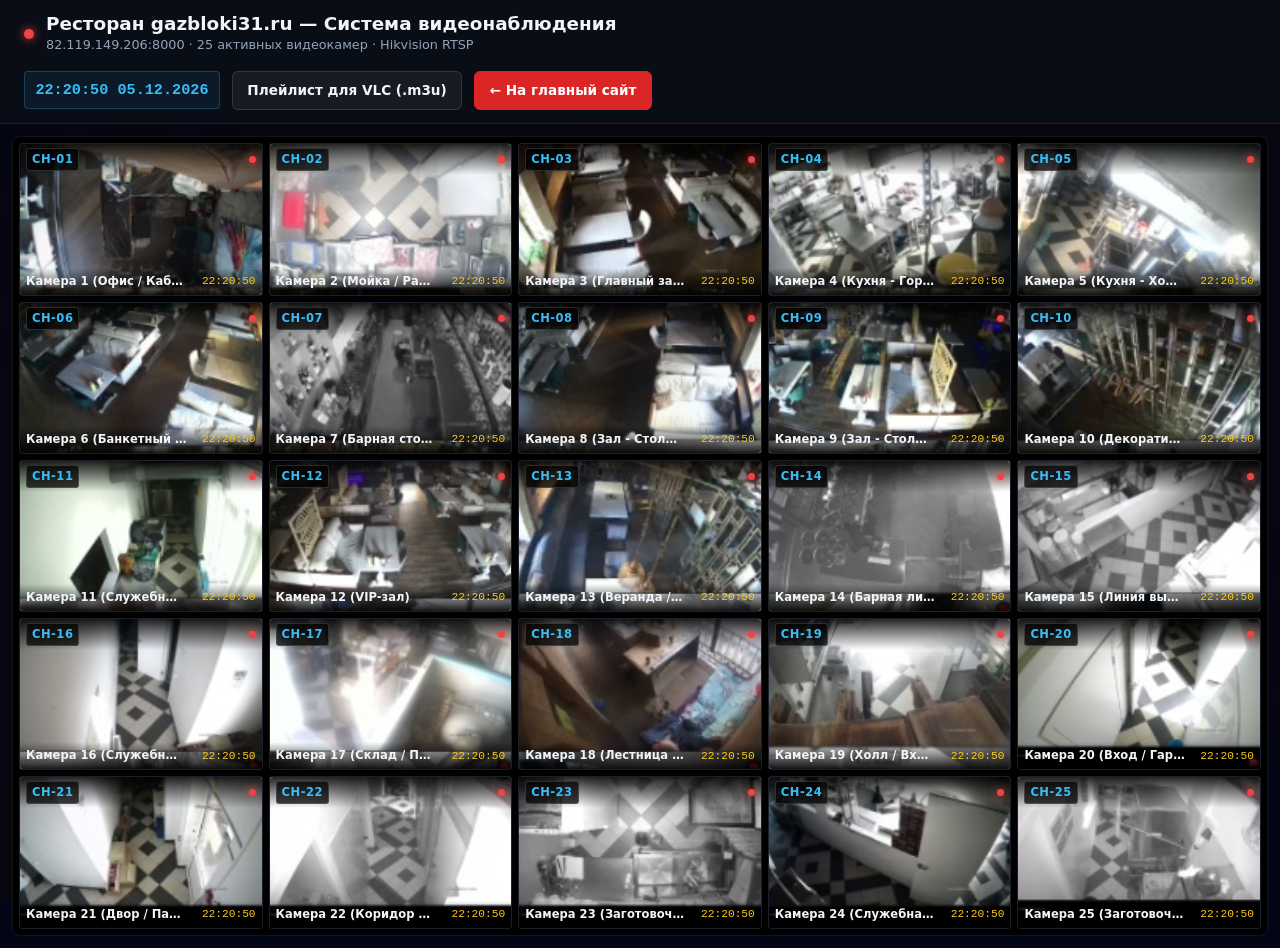
==== cameras.html @ 2726d1cf "feat: move 25 cameras to standalone window cameras.html and add Invoker Game minigame" ====
<!DOCTYPE html>
<html lang="ru">
<head>
  <meta charset="UTF-8">
  <meta name="viewport" content="width=device-width, initial-scale=1.0">
  <title>Видеонаблюдение — Ресторан gazbloki31.ru (25 камер)</title>
  <link rel="stylesheet" href="css/style.css">
  <style>
    body {
      background: #020617;
      color: #f8fafc;
      font-family: 'Inter', system-ui, sans-serif;
      margin: 0;
      padding: 0;
      min-height: 100vh;
      overflow-x: hidden;
    }
    .cctv-page-header {
      display: flex;
      align-items: center;
      justify-content: space-between;
      flex-wrap: wrap;
      gap: 1rem;
      padding: 0.85rem 1.5rem;
      background: #090d16;
      border-bottom: 1px solid rgba(255, 255, 255, 0.08);
      position: sticky;
      top: 0;
      z-index: 100;
    }
    .cctv-page-title-wrap {
      display: flex;
      align-items: center;
      gap: 0.75rem;
    }
    .cctv-page-title {
      font-size: 1.15rem;
      font-weight: 700;
      margin: 0;
      color: #f1f5f9;
      display: flex;
      align-items: center;
      gap: 0.5rem;
    }
    .cctv-page-rec-dot {
      width: 10px;
      height: 10px;
      background: #ef4444;
      border-radius: 50%;
      box-shadow: 0 0 10px #ef4444;
      display: inline-block;
      animation: cctvBlink 1.2s infinite ease-in-out;
    }
    @keyframes cctvBlink {
      0%, 100% { opacity: 1; transform: scale(1); }
      50% { opacity: 0.35; transform: scale(0.85); }
    }
    .cctv-page-sub {
      font-size: 0.8rem;
      color: #94a3b8;
      margin: 0;
    }
    .cctv-page-actions {
      display: flex;
      align-items: center;
      gap: 0.75rem;
    }
    .cctv-btn {
      display: inline-flex;
      align-items: center;
      gap: 0.4rem;
      padding: 0.45rem 0.9rem;
      font-size: 0.85rem;
      font-weight: 600;
      border-radius: 6px;
      text-decoration: none;
      cursor: pointer;
      transition: all 0.2s ease;
      border: 1px solid rgba(255, 255, 255, 0.12);
      background: rgba(255, 255, 255, 0.06);
      color: #f1f5f9;
    }
    .cctv-btn:hover {
      background: rgba(255, 255, 255, 0.12);
      border-color: #38bdf8;
      color: #38bdf8;
    }
    .cctv-btn--primary {
      background: #dc2626;
      border-color: #dc2626;
      color: #fff;
    }
    .cctv-btn--primary:hover {
      background: #b91c1c;
      color: #fff;
    }
    .cctv-clock-display {
      font-family: monospace;
      font-size: 0.95rem;
      font-weight: 700;
      color: #38bdf8;
      padding: 0.35rem 0.65rem;
      background: rgba(56, 189, 248, 0.08);
      border: 1px solid rgba(56, 189, 248, 0.25);
      border-radius: 4px;
    }
    .cctv-main-container {
      padding: 0.75rem;
      max-width: 1920px;
      margin: 0 auto;
    }
    .cctv-grid-standalone {
      display: grid;
      grid-template-columns: repeat(5, 1fr);
      gap: 6px;
      background: #000;
      padding: 6px;
      border-radius: 8px;
      border: 1px solid rgba(255, 255, 255, 0.08);
    }
    @media (max-width: 1200px) {
      .cctv-grid-standalone { grid-template-columns: repeat(4, 1fr); }
    }
    @media (max-width: 900px) {
      .cctv-grid-standalone { grid-template-columns: repeat(3, 1fr); }
    }
    @media (max-width: 600px) {
      .cctv-grid-standalone { grid-template-columns: repeat(2, 1fr); }
    }
    @media (max-width: 400px) {
      .cctv-grid-standalone { grid-template-columns: 1fr; }
    }
    .cctv-cell-item {
      position: relative;
      aspect-ratio: 16 / 10;
      background: #080d1a;
      overflow: hidden;
      cursor: pointer;
      border: 1px solid rgba(255, 255, 255, 0.08);
      border-radius: 4px;
      transition: transform 0.18s ease, border-color 0.18s ease, box-shadow 0.18s ease;
    }
    .cctv-cell-item:hover {
      transform: scale(1.025);
      z-index: 10;
      border-color: #38bdf8;
      box-shadow: 0 0 16px rgba(56, 189, 248, 0.45);
    }
    .cctv-cell-item img,
    .cctv-cell-item video {
      position: absolute;
      inset: 0;
      width: 100%;
      height: 100%;
      object-fit: cover;
      display: block;
    }
    .cctv-cell-header-bar {
      position: absolute;
      top: 0;
      left: 0;
      right: 0;
      display: flex;
      justify-content: space-between;
      align-items: center;
      padding: 4px 6px;
      background: linear-gradient(180deg, rgba(0, 0, 0, 0.85) 0%, transparent 100%);
      font-size: 0.72rem;
      font-weight: 700;
      z-index: 2;
    }
    .cctv-cell-ch-tag {
      background: rgba(0, 0, 0, 0.75);
      padding: 1px 5px;
      border-radius: 3px;
      border: 1px solid rgba(255, 255, 255, 0.15);
      color: #38bdf8;
      letter-spacing: 0.5px;
    }
    .cctv-cell-name-bar {
      position: absolute;
      bottom: 0;
      left: 0;
      right: 0;
      display: flex;
      justify-content: space-between;
      align-items: center;
      padding: 4px 6px;
      background: linear-gradient(0deg, rgba(0, 0, 0, 0.9) 0%, transparent 100%);
      font-size: 0.72rem;
      z-index: 2;
    }
    .cctv-cell-cam-name {
      color: #f1f5f9;
      font-weight: 600;
      white-space: nowrap;
      overflow: hidden;
      text-overflow: ellipsis;
      max-width: 70%;
    }
    .cctv-cell-live-clock {
      font-family: monospace;
      color: #facc15;
      font-size: 0.7rem;
    }
    /* Modal Styles */
    .cctv-standalone-modal-backdrop {
      position: fixed;
      inset: 0;
      background: rgba(0, 0, 0, 0.88);
      backdrop-filter: blur(8px);
      z-index: 1000;
      display: flex;
      align-items: center;
      justify-content: center;
      padding: 1.5rem;
    }
    .cctv-standalone-modal-backdrop[hidden] {
      display: none !important;
    }
    .cctv-standalone-modal {
      width: 100%;
      max-width: 1200px;
      background: #0b1120;
      border: 1px solid rgba(56, 189, 248, 0.3);
      border-radius: 12px;
      box-shadow: 0 0 40px rgba(0, 0, 0, 0.9);
      overflow: hidden;
      display: flex;
      flex-direction: column;
    }
    .cctv-standalone-modal-head {
      display: flex;
      justify-content: space-between;
      align-items: center;
      padding: 0.75rem 1.25rem;
      background: #060a14;
      border-bottom: 1px solid rgba(255, 255, 255, 0.08);
    }
    .cctv-standalone-modal-player {
      position: relative;
      aspect-ratio: 16 / 9;
      background: #000;
      display: flex;
      align-items: center;
      justify-content: center;
    }
    .cctv-standalone-modal-player iframe,
    .cctv-standalone-modal-player video {
      width: 100%;
      height: 100%;
      border: none;
      display: block;
    }
    .cctv-standalone-modal-foot {
      display: flex;
      justify-content: space-between;
      align-items: center;
      padding: 0.75rem 1.25rem;
      background: #060a14;
      border-top: 1px solid rgba(255, 255, 255, 0.08);
    }
  </style>
</head>
<body>

  <!-- Шапка страницы -->
  <header class="cctv-page-header">
    <div class="cctv-page-title-wrap">
      <span class="cctv-page-rec-dot"></span>
      <div>
        <h1 class="cctv-page-title">Ресторан gazbloki31.ru — Система видеонаблюдения</h1>
        <p class="cctv-page-sub">82.119.149.206:8000 · 25 активных видеокамер · Hikvision RTSP</p>
      </div>
    </div>

    <div class="cctv-page-actions">
      <div class="cctv-clock-display" id="cctv-global-clock">00:00:00 12.10.2026</div>
      <a href="cameras.m3u" download class="cctv-btn" title="Скачать плейлист для VLC плеера">
        Плейлист для VLC (.m3u)
      </a>
      <a href="index.html" class="cctv-btn cctv-btn--primary">
        ← На главный сайт
      </a>
    </div>
  </header>

  <!-- Сетка 25 камер -->
  <main class="cctv-main-container">
    <div class="cctv-grid-standalone" id="cctv-standalone-grid">
      <!-- Генерируется скриптом для 25 камер -->
    </div>
  </main>

  <!-- Модальное окно камеры крупным планом -->
  <div class="cctv-standalone-modal-backdrop" id="modal-backdrop" hidden>
    <div class="cctv-standalone-modal">
      <div class="cctv-standalone-modal-head">
        <h2 id="modal-title" style="margin:0; font-size:1.1rem; color:#38bdf8;">Камера 1</h2>
        <button type="button" class="cctv-btn" id="modal-close-btn" style="padding:0.25rem 0.6rem;">✕ Закрыть (Esc)</button>
      </div>
      <div class="cctv-standalone-modal-player" id="modal-player-wrap">
        <iframe id="modal-stream" src="" allow="autoplay; fullscreen" allowfullscreen hidden></iframe>
        <video id="modal-video" src="" autoplay loop muted playsinline controls></video>
      </div>
      <div class="cctv-standalone-modal-foot">
        <button type="button" class="cctv-btn" id="modal-prev-btn">← Предыдущая камера</button>
        <span id="modal-counter" style="color:#94a3b8; font-size:0.9rem;">Камера 1 из 25</span>
        <button type="button" class="cctv-btn" id="modal-next-btn">Следующая камера →</button>
      </div>
    </div>
  </div>

  <script>
    const CAM_NAMES = [
      'Камера 1 (Офис / Кабинет)',
      'Камера 2 (Мойка / Раздача)',
      'Камера 3 (Главный зал - Диваны)',
      'Камера 4 (Кухня - Горячий цех)',
      'Камера 5 (Кухня - Холодный цех)',
      'Камера 6 (Банкетный зал)',
      'Камера 7 (Барная стойка)',
      'Камера 8 (Зал - Столы 1-4)',
      'Камера 9 (Зал - Столы 5-8)',
      'Камера 10 (Декоративный холл)',
      'Камера 11 (Служебный коридор)',
      'Камера 12 (VIP-зал)',
      'Камера 13 (Веранда / Столики)',
      'Камера 14 (Барная линия)',
      'Камера 15 (Линия выдачи блюд)',
      'Камера 16 (Служебный проход)',
      'Камера 17 (Склад / Приёмка)',
      'Камера 18 (Лестница / Мансарда)',
      'Камера 19 (Холл / Входная группа)',
      'Камера 20 (Вход / Гардероб)',
      'Камера 21 (Двор / Парковка)',
      'Камера 22 (Коридор персонала)',
      'Камера 23 (Заготовочный цех)',
      'Камера 24 (Служебная лестница)',
      'Камера 25 (Заготовочный склад)'
    ];

    const gridEl = document.getElementById('cctv-standalone-grid');
    const modalBackdrop = document.getElementById('modal-backdrop');
    const modalTitle = document.getElementById('modal-title');
    const modalCounter = document.getElementById('modal-counter');
    const modalStream = document.getElementById('modal-stream');
    const modalVideo = document.getElementById('modal-video');
    const modalCloseBtn = document.getElementById('modal-close-btn');
    const modalPrevBtn = document.getElementById('modal-prev-btn');
    const modalNextBtn = document.getElementById('modal-next-btn');
    const clockEl = document.getElementById('cctv-global-clock');

    let currentIdx = 1;
    let isGatewayOnline = false;

    // Проверка шлюза go2rtc
    fetch('http://127.0.0.1:1984/api/streams', { method: 'GET', mode: 'no-cors', cache: 'no-store' })
      .then(() => { isGatewayOnline = true; })
      .catch(() => { isGatewayOnline = false; });

    // Генерация 25 ячеек
    CAM_NAMES.forEach((name, i) => {
      const idx = i + 1;
      const chFormatted = String(idx).padStart(2, '0');
      const cell = document.createElement('div');
      cell.className = 'cctv-cell-item';
      cell.title = `${name} — Нажмите для крупного плана`;

      cell.innerHTML = `
        <img src="images/restaurant_cctv/cam_${idx}.jpg" alt="${name}" loading="lazy" />
        <video src="videos/restaurant_cctv/cam_${idx}.mp4" poster="images/restaurant_cctv/cam_${idx}.jpg" loop muted playsinline hidden></video>
        <div class="cctv-cell-header-bar">
          <span class="cctv-cell-ch-tag">CH-${chFormatted}</span>
          <span class="cctv-page-rec-dot" style="width:7px; height:7px;"></span>
        </div>
        <div class="cctv-cell-name-bar">
          <span class="cctv-cell-cam-name">${name}</span>
          <span class="cctv-cell-live-clock cctv-time-stamp">00:00:00</span>
        </div>
      `;

      // Плавное воспроизведение при наведении на ячейку
      const video = cell.querySelector('video');
      const img = cell.querySelector('img');
      cell.addEventListener('mouseenter', () => {
        if (video) {
          video.hidden = false;
          if (img) img.hidden = true;
          video.play().catch(() => {});
        }
      });
      cell.addEventListener('mouseleave', () => {
        if (video) {
          video.pause();
          video.hidden = true;
          if (img) img.hidden = false;
        }
      });

      cell.addEventListener('click', () => openModal(idx));
      gridEl.appendChild(cell);
    });

    function openModal(idx) {
      currentIdx = idx;
      modalTitle.textContent = CAM_NAMES[idx - 1] || `Камера ${idx}`;
      modalCounter.textContent = `Камера ${idx} из 25`;

      if (isGatewayOnline) {
        modalStream.hidden = false;
        modalStream.src = `http://127.0.0.1:1984/stream.html?src=cam${idx}&background=false`;
        modalVideo.hidden = true;
        modalVideo.pause();
      } else {
        modalStream.hidden = true;
        modalStream.src = '';
        modalVideo.hidden = false;
        modalVideo.src = `videos/restaurant_cctv/cam_${idx}.mp4`;
        modalVideo.play().catch(() => {});
      }

      modalBackdrop.hidden = false;
      document.body.style.overflow = 'hidden';
    }

    function closeModal() {
      modalBackdrop.hidden = true;
      modalStream.src = '';
      modalVideo.pause();
      modalVideo.src = '';
      document.body.style.overflow = '';
    }

    modalCloseBtn.addEventListener('click', closeModal);
    modalBackdrop.addEventListener('click', e => {
      if (e.target === modalBackdrop) closeModal();
    });

    modalPrevBtn.addEventListener('click', () => {
      const prev = currentIdx > 1 ? currentIdx - 1 : 25;
      openModal(prev);
    });

    modalNextBtn.addEventListener('click', () => {
      const next = currentIdx < 25 ? currentIdx + 1 : 1;
      openModal(next);
    });

    document.addEventListener('keydown', e => {
      if (modalBackdrop.hidden) return;
      if (e.key === 'Escape') closeModal();
      if (e.key === 'ArrowLeft') modalPrevBtn.click();
      if (e.key === 'ArrowRight') modalNextBtn.click();
    });

    // Живые часы
    function updateClocks() {
      const now = new Date();
      const timeStr = now.toLocaleTimeString('ru-RU', { hour12: false });
      const dateStr = now.toLocaleDateString('ru-RU');
      clockEl.textContent = `${timeStr} ${dateStr}`;
      document.querySelectorAll('.cctv-time-stamp').forEach(el => {
        el.textContent = timeStr;
      });
    }
    setInterval(updateClocks, 1000);
    updateClocks();
  </script>
</body>
</html>
---- css/style.css ----
/* ============================================================
   DotaArena 2026 — style.css
   ============================================================
   Проект:   Открытый турнир по Dota 2
   Тема:     Glassmorphism / Liquid Glass
   Темы:     Тёмная (по умолчанию) + Светлая
   Авторы:   Барышев Даниил, Мисриханов Тимур, Черникова Ксения
   Группа:   37-ВЕБ
   ============================================================ */

/* ============================================================
   ОГЛАВЛЕНИЕ
   ------------------------------------------------------------
   1.  Reset
   2.  CSS переменные — тёмная тема
   3.  CSS переменные — светлая тема
   4.  Base (html, body)
   5.  Фон с гифкой
   6.  Типографика
   7.  Ссылки
   8.  HEADER
   9.  Логотип
   10. Заголовок + подзаголовки
   11. Витрина героев
   12. CTA кнопка
   13. NAVIGATION
   14. NAV TOOLS
   15. СЧЁТЧИК ДЕДЛАЙНА
   16. СЧЁТЧИК ДО СТАРТА
   17. ПРОГРЕСС-БАР
   18. MAIN
   19. SECTIONS
   20. Article / Aside
   21. Details / Summary
   22. Blockquote
   23. Таблица
   24. Figure / Image
   25. Статистика
   26. Callout
   27. ГЕРОИ
   28. LIVE
   29. ФИЛЬТРЫ
   30. СТАТУС сетки
   31. СПИСКИ команд
   32. ВКЛАДКИ
   33. ТУРНИРНАЯ СЕТКА
   34. ФОРМА
   35. STEAM AUTH
   36. MODAL
   37. PAYMENT MODAL
   38. PAYMENT PLANS
   39. STICKY CTA
   40. NEWS
   41. FOOTER
   42. АДАПТАЦИЯ
   ============================================================ */

/* ============================================================
   1. RESET
   ============================================================ */
*,
*::before,
*::after {
  box-sizing: border-box;
  margin: 0;
  padding: 0;
}

/* ============================================================
   2. CSS ПЕРЕМЕННЫЕ — ТЁМНАЯ ТЕМА (CYAN / AZURE LIQUID GLASS)
   ============================================================ */
:root,
:root[data-theme="dark"] {
  --accent:              #0ea5e9;
  --accent-light:        #38bdf8;
  --accent-cyan:         #06b6d4;
  --accent-h:            #0284c7;
  --accent-glow:         rgba(14, 165, 233, .45);
  --accent-glow-strong:  rgba(56, 189, 248, .75);
  --glass-bg:            rgba(8, 18, 38, .65);
  --glass-bg-card:       rgba(11, 25, 52, .58);
  --glass-border:        rgba(125, 211, 252, .18);
  --glass-border-accent: rgba(56, 189, 248, .55);
  --glass-specular:      linear-gradient(135deg, rgba(255, 255, 255, .22) 0%, rgba(255, 255, 255, .03) 40%, rgba(14, 165, 233, .16) 100%);
  --blur:                blur(20px) saturate(1.85);
  --text:                #f0f6fc;
  --text-muted:          rgba(224, 242, 254, .68);
  --radius:              18px;
  --radius-sm:           10px;
  --gap:                 1.5rem;
  --bg-page:             #030814;
}

/* ============================================================
   3. CSS ПЕРЕМЕННЫЕ — СВЕТЛАЯ ТЕМА (ICE LIQUID GLASS)
   ============================================================ */
:root[data-theme="light"] {
  --accent:              #0284c7;
  --accent-light:        #0ea5e9;
  --accent-cyan:         #0891b2;
  --accent-h:            #0369a1;
  --accent-glow:         rgba(2, 132, 199, .35);
  --accent-glow-strong:  rgba(14, 165, 233, .55);
  --glass-bg:            rgba(240, 249, 255, .76);
  --glass-bg-card:       rgba(255, 255, 255, .84);
  --glass-border:        rgba(2, 132, 199, .16);
  --glass-border-accent: rgba(14, 165, 233, .45);
  --glass-specular:      linear-gradient(135deg, rgba(255, 255, 255, .6) 0%, rgba(255, 255, 255, .1) 40%, rgba(2, 132, 199, .1) 100%);
  --blur:                blur(20px) saturate(1.5);
  --text:                #0c192c;
  --text-muted:          rgba(12, 25, 44, .7);
  --bg-page:             #f0f7ff;
}

/* ============================================================
   4. BASE — HTML / BODY
   ============================================================ */
html {
  min-height: 100%;
  scroll-behavior: smooth;
}

body {
  font-family: 'Inter', 'Segoe UI', Arial, sans-serif;
  font-size: 1rem;
  line-height: 1.65;
  color: var(--text);
  background: var(--bg-page);
  overflow-x: hidden;
  position: relative;
  min-height: 100vh;
  transition: background-color .3s ease, color .3s ease;
}

/* ============================================================
   5. ФОН С ГИФКОЙ ТАНЦУЮЩЕЙ БЕЛКИ HOODWINK В СИНЕ-ГОЛУБОЙ ГАММЕ
   Растянута по горизонтали, фиксирована, видна через все секции
   ============================================================ */
body::before,
:root[data-theme="dark"] body::before {
  content: '';
  position: fixed;
  top: 0; right: 0; bottom: 0; left: 0;
  background-image: url('../images/hoodwink_dance.gif');
  background-size: 100% auto;
  background-position: center center;
  background-repeat: repeat-y;
  filter: brightness(.65) saturate(1.4) hue-rotate(185deg);
  transform: translateZ(0) scaleX(1.15);
  will-change: transform;
  z-index: 0;
  pointer-events: none;
}

body::after,
:root[data-theme="dark"] body::after {
  content: '';
  position: fixed;
  top: 0; right: 0; bottom: 0; left: 0;
  background: linear-gradient(
    135deg,
    rgba(6,6,20,.65) 0%,
    rgba(20,6,6,.5) 50%,
    rgba(6,6,20,.65) 100%
  );
  transform: translateZ(0);
  will-change: transform;
  z-index: 1;
  pointer-events: none;
}

body > * {
  position: relative;
  z-index: 2;
}

/* Оптимизация производительности: пропуск отрисовки невидимых секций */
#bracket,
#teams,
#stats,
#schedule,
#rules,
#faq,
#contacts,
#cctv,
#merch,
.merch-section {
  content-visibility: auto;
  contain-intrinsic-size: 700px;
}

/* Аппаратное ускорение для карточек и модалок */
.hero-card,
.team-friend-cam-card,
.cctv-cell,
.merch-card,
.cctv-modal,
.player-modal {
  transform: translateZ(0);
  backface-visibility: hidden;
}

/* ============================================================
   6. ТИПОГРАФИКА
   ============================================================ */
h1 { font-size: clamp(2rem, 5vw, 3.2rem); font-weight: 800; line-height: 1.1; }
h2 { font-size: clamp(1.4rem, 3vw, 2rem);  font-weight: 700; line-height: 1.2; }
h3 { font-size: 1.15rem; font-weight: 600; }
h4 { font-size: .95rem; font-weight: 600; }

/* ============================================================
   7. ССЫЛКИ И СПИСКИ
   ============================================================ */
a {
  color: var(--accent);
  text-decoration: none;
  transition: color .2s ease;
}
a:hover {
  color: #ef4444;
  text-decoration: underline;
}

ul,
ol {
  padding-left: 1.4rem;
}

/* ============================================================
   8. HEADER
   ============================================================ */
.site-header {
  padding: clamp(3rem, 8vw, 6rem) var(--gap) clamp(2.5rem, 6vw, 4.5rem);
  text-align: center;
  border-bottom: 1px solid var(--glass-border-accent);
  background: linear-gradient(
    180deg,
    rgba(6,6,20,.7) 0%,
    rgba(6,6,20,.2) 60%,
    transparent 100%
  );
  transition: background .3s ease;
}

:root[data-theme="light"] .site-header {
  background: linear-gradient(
    180deg,
    rgba(14, 165, 233, .08) 0%,
    transparent 100%
  );
}

.header-content {
  position: relative;
  z-index: 1;
  max-width: 860px;
  margin: 0 auto;
}

/* ============================================================
   9. ЛОГОТИП
   ============================================================ */
.header-logo {
  display: flex;
  align-items: center;
  justify-content: center;
  gap: .75rem;
  margin-bottom: .6rem;
}

.logo-img {
  width: 54px;
  height: 54px;
  object-fit: contain;
  /* Перекрашиваем классический красный логотип Dota 2 в неоново-ледяной сине-голубой / cyan цвет */
  filter: hue-rotate(185deg) saturate(1.8) brightness(1.15) drop-shadow(0 0 16px rgba(56, 189, 248, .95)) drop-shadow(0 0 32px rgba(14, 165, 233, .6));
  transition: transform .35s cubic-bezier(.16, 1, .3, 1), filter .35s ease;
}

.logo-img:hover {
  transform: scale(1.1) rotate(-4deg);
  filter: hue-rotate(185deg) saturate(2.2) brightness(1.3) drop-shadow(0 0 24px rgba(56, 189, 248, 1)) drop-shadow(0 0 45px rgba(14, 165, 233, .8));
}

/* ============================================================
   10. ЗАГОЛОВОК + ПОДЗАГОЛОВКИ
   ============================================================ */
.site-header h1 {
  color: #fff;
  text-shadow:
    0 0 30px rgba(14, 165, 233, .8),
    0 0 60px rgba(14, 165, 233, .4),
    0 2px 8px rgba(0,0,0,.95);
  letter-spacing: -.01em;
}

:root[data-theme="light"] .site-header h1 {
  color: #1a1a2e;
  text-shadow: 0 0 20px rgba(14, 165, 233, .35);
}

.header-subtitle {
  color: rgba(255,255,255,.75);
  font-size: 1.1rem;
  margin-top: .4rem;
  font-weight: 300;
  display: block;
}
:root[data-theme="light"] .header-subtitle { color: var(--text-muted); }

.header-date {
  color: var(--accent);
  font-weight: 700;
  font-size: 1.15rem;
  display: block;
  margin-top: .4rem;
  letter-spacing: .02em;
}

.header-place {
  color: rgba(255,255,255,.5);
  font-size: .88rem;
  margin-top: .3rem;
  display: block;
}
:root[data-theme="light"] .header-place { color: var(--text-muted); }

/* ============================================================
   11. ВИТРИНА ГЕРОЕВ (ПОЛНОРОСТОВЫЕ РЕНДЕРЫ В ШАПКЕ)
   ============================================================ */
.hero-showcase {
  display: flex;
  justify-content: center;
  align-items: flex-end;
  gap: clamp(1.2rem, 3.8vw, 2.6rem);
  margin: 2.4rem auto 2.6rem;
  max-width: 920px;
  width: 100%;
}

.hero-card {
  display: flex;
  flex-direction: column;
  align-items: center;
  position: relative;
  background: rgba(8, 22, 48, 0.7);
  backdrop-filter: blur(20px) saturate(1.9);
  -webkit-backdrop-filter: blur(20px) saturate(1.9);
  border: 1px solid rgba(56, 189, 248, 0.32);
  border-radius: 22px;
  padding: 1.3rem 1.5rem 1.2rem;
  box-shadow: 
    0 16px 36px rgba(0, 0, 0, 0.5),
    0 0 28px rgba(14, 165, 233, 0.2),
    inset 0 1px 0 rgba(255, 255, 255, 0.22);
  cursor: pointer;
  transition: all .35s cubic-bezier(.16, 1, .3, 1);
  user-select: none;
  min-width: 195px;
  overflow: hidden;
}

.hero-card::before {
  content: '';
  position: absolute;
  top: 0;
  left: 0;
  right: 0;
  height: 50%;
  background: linear-gradient(180deg, rgba(255, 255, 255, 0.1) 0%, transparent 100%);
  border-radius: 22px 22px 0 0;
  pointer-events: none;
}

.hero-card:hover {
  transform: translateY(-10px) scale(1.03);
  border-color: rgba(56, 189, 248, 0.75);
  box-shadow: 
    0 22px 48px rgba(0, 0, 0, 0.65),
    0 0 45px rgba(14, 165, 233, 0.45),
    inset 0 1px 0 rgba(255, 255, 255, 0.4);
}

.hero-card--center {
  background: rgba(12, 30, 68, 0.8);
  border-color: rgba(245, 158, 11, 0.5);
  min-width: 225px;
  padding: 1.6rem 1.8rem 1.4rem;
  transform: translateY(-12px);
  box-shadow: 
    0 18px 44px rgba(0, 0, 0, 0.55),
    0 0 35px rgba(245, 158, 11, 0.25),
    inset 0 1px 0 rgba(255, 255, 255, 0.25);
}

.hero-card--center:hover {
  transform: translateY(-20px) scale(1.04);
  border-color: #f59e0b;
  box-shadow: 
    0 26px 56px rgba(0, 0, 0, 0.7),
    0 0 50px rgba(245, 158, 11, 0.45),
    inset 0 1px 0 rgba(255, 255, 255, 0.45);
}

.hero-card__render-wrap {
  position: relative;
  height: 190px;
  display: flex;
  align-items: flex-end;
  justify-content: center;
  margin-bottom: .8rem;
  width: 100%;
}

.hero-card--center .hero-card__render-wrap {
  height: 220px;
}

.hero-card__render {
  max-height: 100%;
  width: auto;
  object-fit: contain;
  border: none !important;
  border-radius: 0 !important;
  background: transparent !important;
  box-shadow: none !important;
  display: block;
  transition: transform .35s cubic-bezier(.16, 1, .3, 1), filter .35s ease;
}

.hero-card__render--storm {
  filter: drop-shadow(0 12px 28px rgba(59, 130, 246, .85)) drop-shadow(0 0 18px rgba(96, 165, 250, .65));
}

.hero-card__render--hoodwink {
  filter: drop-shadow(0 12px 28px rgba(245, 158, 11, .85)) drop-shadow(0 0 18px rgba(251, 191, 36, .65));
}

.hero-card__render--sf {
  filter: drop-shadow(0 12px 28px rgba(14, 165, 233, .85)) drop-shadow(0 0 20px rgba(56, 189, 248, .7));
}

.hero-card:hover .hero-card__render {
  transform: scale(1.08) translateY(-4px);
}

.hero-card:hover .hero-card__render--storm {
  filter: drop-shadow(0 16px 38px rgba(59, 130, 246, 1)) drop-shadow(0 0 28px rgba(96, 165, 250, .9));
}

.hero-card:hover .hero-card__render--hoodwink {
  filter: drop-shadow(0 16px 38px rgba(245, 158, 11, 1)) drop-shadow(0 0 28px rgba(251, 191, 36, .9));
}

.hero-card:hover .hero-card__render--sf {
  filter: drop-shadow(0 16px 38px rgba(14, 165, 233, 1)) drop-shadow(0 0 30px rgba(56, 189, 248, .9));
}

.hero-card__name,
.hero-card span.hero-card__name {
  display: inline-block;
  background: rgba(14, 28, 62, 0.75);
  border: 1px solid rgba(125, 211, 252, 0.25);
  border-radius: 50px;
  padding: .45rem 1.15rem;
  font-size: .96rem;
  font-weight: 800;
  color: #fff;
  letter-spacing: .02em;
  text-align: center;
  text-shadow: 0 2px 10px rgba(0, 0, 0, .8);
  box-shadow: 0 4px 12px rgba(0, 0, 0, 0.35), inset 0 1px 0 rgba(255, 255, 255, 0.15);
  transition: all .25s ease;
}

.hero-card:hover .hero-card__name {
  background: linear-gradient(135deg, rgba(14, 165, 233, 0.5) 0%, rgba(2, 132, 199, 0.6) 100%);
  border-color: rgba(56, 189, 248, 0.8);
  color: #fff;
  box-shadow: 0 0 18px rgba(56, 189, 248, 0.6), inset 0 1px 0 rgba(255, 255, 255, 0.35);
}

:root[data-theme="light"] .hero-card {
  background: rgba(255, 255, 255, 0.85);
  border-color: rgba(14, 165, 233, 0.35);
  box-shadow: 0 14px 32px rgba(0, 0, 0, 0.08);
}

:root[data-theme="light"] .hero-card__name {
  color: var(--text);
  background: rgba(240, 249, 255, 0.9);
  border-color: rgba(14, 165, 233, 0.25);
  text-shadow: none;
}


/* ============================================================
   12. CTA КНОПКА
   ============================================================ */
.btn-primary {
  display: inline-flex;
  align-items: center;
  gap: .5rem;
  background: linear-gradient(135deg, var(--accent) 0%, var(--accent-h) 100%);
  color: #fff;
  font-weight: 700;
  font-size: 1rem;
  padding: .85rem 2.4rem;
  border-radius: 50px;
  text-decoration: none;
  margin-top: 1.2rem;
  letter-spacing: .02em;
  box-shadow:
    0 4px 20px var(--accent-glow),
    0 0 0 1px rgba(56, 189, 248, .35);
  transition:
    transform .2s ease,
    box-shadow .2s ease,
    filter .2s ease;
}

.btn-primary:hover {
  color: #fff;
  text-decoration: none;
  transform: translateY(-3px) scale(1.03);
  box-shadow:
    0 8px 32px var(--accent-glow-strong),
    0 0 0 1px rgba(125, 211, 252, .55);
  filter: brightness(1.12);
}

/* ============================================================
   13. FLOATING MENU TOGGLE (ПЛАВАЮЩАЯ КНОПКА МЕНЮ)
   Горизонтальная плашка полностью убрана — меню открывается
   через стильную парящую кнопку со стеклянным размытием
   ============================================================ */
.nav-drawer-toggle {
  position: fixed;
  top: 1.5rem;
  left: 1.5rem;
  z-index: 1200;
  display: inline-flex;
  align-items: center;
  gap: .7rem;
  padding: .65rem 1.35rem;
  background: rgba(4, 14, 34, 0.85);
  border: 1px solid rgba(56, 189, 248, 0.45);
  border-radius: 50px;
  color: #fff;
  font-family: inherit;
  font-size: .95rem;
  font-weight: 700;
  letter-spacing: .02em;
  cursor: pointer;
  box-shadow: 0 4px 22px rgba(0, 0, 0, 0.65), 0 0 18px rgba(14, 165, 233, 0.35);
  backdrop-filter: blur(16px) saturate(1.8);
  -webkit-backdrop-filter: blur(16px) saturate(1.8);
  transition: all .25s cubic-bezier(0.16, 1, 0.3, 1);
  user-select: none;
}

.nav-drawer-toggle:hover {
  background: linear-gradient(135deg, rgba(14, 165, 233, 0.5) 0%, rgba(2, 132, 199, 0.7) 100%);
  border-color: rgba(125, 211, 252, 0.95);
  box-shadow: 0 6px 28px rgba(14, 165, 233, 0.55), 0 0 25px rgba(56, 189, 248, 0.45);
  transform: translateY(-2px) scale(1.03);
}

.nav-drawer-toggle.active {
  opacity: 0;
  pointer-events: none;
  transform: scale(0.9);
}

:root[data-theme="light"] .nav-drawer-toggle {
  background: rgba(255, 255, 255, 0.92);
  border-color: rgba(2, 132, 199, 0.4);
  color: #0c4a6e;
  box-shadow: 0 4px 20px rgba(0, 0, 0, 0.12), 0 0 14px rgba(2, 132, 199, 0.2);
}

/* Иконка гамбургера */
.hamburger-box {
  width: 20px;
  height: 14px;
  display: inline-flex;
  flex-direction: column;
  justify-content: space-between;
  position: relative;
}

.hamburger-inner,
.hamburger-box::before,
.hamburger-box::after {
  content: '';
  display: block;
  width: 100%;
  height: 2px;
  background: currentColor;
  border-radius: 2px;
  transition: transform .25s ease, opacity .25s ease;
}

/* Затемняющий оверлей для бокового меню */
.nav-drawer-backdrop {
  position: fixed;
  inset: 0;
  z-index: 1900;
  background: rgba(2, 6, 18, 0.65);
  backdrop-filter: blur(8px);
  -webkit-backdrop-filter: blur(8px);
  opacity: 0;
  visibility: hidden;
  pointer-events: none;
  transition: opacity .35s ease, visibility .35s ease;
}

.nav-drawer-backdrop.active {
  opacity: 1;
  visibility: visible;
  pointer-events: auto;
}

/* ВЫДВИЖНОЙ OFFCANVAS SIDEBAR СЛЕВА */
.nav-drawer {
  position: fixed;
  top: 0;
  left: 0;
  bottom: 0;
  width: min(340px, 86vw);
  height: 100vh;
  z-index: 2000;
  background: linear-gradient(180deg, rgba(6, 16, 38, 0.98) 0%, rgba(4, 10, 26, 0.99) 100%);
  border-right: 1px solid rgba(56, 189, 248, 0.35);
  box-shadow: 15px 0 50px rgba(0, 0, 0, 0.85), 0 0 40px rgba(14, 165, 233, 0.25);
  backdrop-filter: blur(28px) saturate(2);
  -webkit-backdrop-filter: blur(28px) saturate(2);
  transform: translateX(-100%);
  transition: transform .35s cubic-bezier(0.16, 1, 0.3, 1), visibility .35s ease;
  visibility: hidden;
  pointer-events: none;
  display: flex;
  flex-direction: column;
  overflow-y: auto;
  padding: 1.4rem 1.2rem 2.5rem;
}

.nav-drawer.active,
.nav-drawer--open {
  transform: translateX(0);
  visibility: visible;
  pointer-events: auto;
}

:root[data-theme="light"] .nav-drawer {
  background: linear-gradient(180deg, rgba(240, 248, 255, 0.98) 0%, rgba(225, 239, 254, 0.98) 100%);
  border-right: 1px solid rgba(2, 132, 199, 0.35);
  box-shadow: 10px 0 40px rgba(0, 0, 0, 0.15);
}

.nav-drawer__head {
  display: flex;
  align-items: center;
  justify-content: space-between;
  padding-bottom: 1.1rem;
  margin-bottom: 1.1rem;
  border-bottom: 1px solid rgba(255, 255, 255, 0.1);
}

.nav-drawer__title-wrap {
  display: flex;
  align-items: center;
  gap: .65rem;
}

.nav-drawer__logo {
  width: 28px;
  height: 28px;
  object-fit: contain;
  filter: hue-rotate(185deg) drop-shadow(0 0 8px rgba(56, 189, 248, 0.8));
}

.nav-drawer__title {
  font-size: 1.15rem;
  font-weight: 800;
  color: #fff;
  letter-spacing: .02em;
}

:root[data-theme="light"] .nav-drawer__title {
  color: #0c4a6e;
}

@keyframes closeBtnPulse {
  0% {
    transform: scale(1);
    box-shadow: 0 0 0 0 rgba(56, 189, 248, 0.45);
  }
  50% {
    transform: scale(1.12);
    box-shadow: 0 0 16px 4px rgba(56, 189, 248, 0.65);
    border-color: #38bdf8;
    background: rgba(14, 165, 233, 0.35);
  }
  100% {
    transform: scale(1);
    box-shadow: 0 0 0 0 rgba(56, 189, 248, 0.45);
  }
}

.nav-drawer__close {
  box-sizing: border-box;
  width: 38px;
  height: 38px;
  min-width: 38px;
  min-height: 38px;
  aspect-ratio: 1 / 1;
  padding: 0 !important;
  border-radius: 50% !important;
  border: 1px solid rgba(255, 255, 255, 0.15);
  background: rgba(255, 255, 255, 0.08);
  color: #fff;
  font-size: 1.15rem;
  line-height: 1;
  display: inline-flex;
  align-items: center;
  justify-content: center;
  cursor: pointer;
  transition: background-color .2s ease, border-color .2s ease, box-shadow .2s ease;
  flex-shrink: 0;
}

.nav-drawer__close:hover {
  background: rgba(14, 165, 233, 0.35);
  border-color: #38bdf8;
  color: #fff;
  animation: closeBtnPulse 1.1s ease-in-out infinite;
}

:root[data-theme="light"] .nav-drawer__close {
  background: rgba(0, 0, 0, 0.05);
  color: #0f172a;
}

/* Список ссылок внутри бокового меню */
.nav-drawer__list {
  list-style: none;
  display: flex;
  flex-direction: column;
  gap: .5rem;
  padding: 0;
  margin: 0;
}

.nav-drawer__list a {
  display: flex;
  align-items: center;
  gap: .75rem;
  padding: .75rem 1.1rem;
  border-radius: 12px;
  color: rgba(255, 255, 255, 0.82);
  font-size: .95rem;
  font-weight: 600;
  text-decoration: none;
  border: 1px solid transparent;
  background: rgba(255, 255, 255, 0.03);
  transition: all .22s ease;
}

:root[data-theme="light"] .nav-drawer__list a {
  color: #1e293b;
  background: rgba(0, 0, 0, 0.02);
}

.nav-link__icon {
  font-size: 1.15rem;
  line-height: 1;
  width: 22px;
  display: inline-flex;
  justify-content: center;
}

.nav-drawer__list a:hover {
  background: rgba(14, 165, 233, 0.22);
  border-color: rgba(56, 189, 248, 0.5);
  color: #fff;
  transform: translateX(4px);
  box-shadow: 0 4px 16px rgba(14, 165, 233, 0.25);
}

:root[data-theme="light"] .nav-drawer__list a:hover {
  background: rgba(14, 165, 233, 0.15);
  color: #0284c7;
}

.nav-drawer__list a.active {
  background: linear-gradient(135deg, rgba(14, 165, 233, 0.35) 0%, rgba(2, 132, 199, 0.45) 100%);
  border-color: rgba(56, 189, 248, 0.7);
  color: #fff;
  font-weight: 700;
  box-shadow: 0 0 16px rgba(14, 165, 233, 0.35);
}

.nav-drawer__list a.nav-cta {
  background: linear-gradient(135deg, #0ea5e9 0%, #0284c7 100%) !important;
  color: #fff !important;
  font-weight: 800;
  margin-top: .6rem;
  box-shadow: 0 4px 20px rgba(14, 165, 233, 0.5);
  border: 1px solid rgba(125, 211, 252, 0.6);
}

.nav-drawer__list a.nav-cta:hover {
  background: linear-gradient(135deg, #38bdf8 0%, #0ea5e9 100%) !important;
  box-shadow: 0 6px 26px rgba(56, 189, 248, 0.7);
  transform: translateX(4px) scale(1.02);
}

nav a.nav-cta {
  background: linear-gradient(135deg, #0ea5e9 0%, #0284c7 100%) !important;
  color: #fff !important;
  font-weight: 700;
  padding: .45rem 1.25rem;
  border-radius: 50px;
  border: 1px solid rgba(125, 211, 252, 0.5);
  box-shadow: 0 4px 18px rgba(14, 165, 233, 0.45), inset 0 1px 0 rgba(255, 255, 255, 0.35);
  backdrop-filter: blur(10px);
  text-shadow: 0 1px 2px rgba(0, 0, 0, 0.3);
  transition: all .25s ease;
}

nav a.nav-cta:hover {
  background: linear-gradient(135deg, #38bdf8 0%, #0ea5e9 100%) !important;
  border-color: rgba(186, 230, 253, 0.8);
  box-shadow: 0 6px 26px rgba(56, 189, 248, 0.65), inset 0 1px 0 rgba(255, 255, 255, 0.5);
  transform: translateY(-2px);
  filter: none;
}


/* ============================================================
   14. DRAWER TOOLS (ПАНЕЛЬ ИНСТРУМЕНТОВ В БОКОВОМ МЕНЮ)
   Кнопка «Войти», переключатель темы и Telegram перенесены
   внутрь выдвижного бокового меню.
   ============================================================ */
.nav-drawer__tools {
  margin-top: 1.5rem;
  padding-top: 1.25rem;
  border-top: 1px solid rgba(56, 189, 248, 0.25);
  display: flex;
  flex-direction: column;
  gap: .75rem;
  flex-shrink: 0;
}

.nav-drawer__tools-title {
  font-size: .75rem;
  font-weight: 700;
  text-transform: uppercase;
  letter-spacing: .08em;
  color: rgba(148, 163, 184, 0.85);
  margin-bottom: .2rem;
  padding-left: .25rem;
}

:root[data-theme="light"] .nav-drawer__tools-title {
  color: #64748b;
}

/* Кнопка входа в личный кабинет (Liquid Glass Style) внутри меню */
.nav-login-btn {
  display: inline-flex;
  align-items: center;
  justify-content: center;
  gap: .65rem;
  padding: .75rem 1.15rem;
  border-radius: 14px;
  background: rgba(14, 165, 233, .14);
  border: 1px solid rgba(56, 189, 248, 0.45);
  color: #fff;
  font-size: .95rem;
  font-weight: 700;
  text-decoration: none;
  backdrop-filter: blur(14px);
  -webkit-backdrop-filter: blur(14px);
  box-shadow: 0 4px 18px rgba(14, 165, 233, .25), inset 0 1px 0 rgba(255, 255, 255, .25);
  transition: all .25s cubic-bezier(.16, 1, .3, 1);
  white-space: nowrap;
  width: 100%;
}

.nav-login-btn:hover {
  background: linear-gradient(135deg, var(--accent) 0%, var(--accent-h) 100%);
  color: #fff;
  text-decoration: none;
  transform: translateY(-2px);
  box-shadow: 0 8px 24px var(--accent-glow-strong), inset 0 1px 0 rgba(255, 255, 255, .4);
  border-color: var(--accent-light);
}

.nav-login-btn svg {
  display: block;
  stroke: currentColor;
  flex-shrink: 0;
  transition: transform .2s ease;
}

.nav-login-btn:hover svg {
  transform: translateX(3px);
}

:root[data-theme="light"] .nav-login-btn {
  color: #0369a1;
  background: rgba(2, 132, 199, .1);
  border-color: rgba(2, 132, 199, 0.35);
  box-shadow: 0 4px 14px rgba(2, 132, 199, .15);
}

:root[data-theme="light"] .nav-login-btn:hover {
  background: linear-gradient(135deg, var(--accent) 0%, var(--accent-h) 100%);
  color: #fff;
}

/* Переключатель тёмной / светлой темы внутри бокового меню */
.nav-drawer__theme-btn {
  display: flex;
  align-items: center;
  justify-content: space-between;
  width: 100%;
  padding: .7rem 1.15rem;
  border-radius: 14px;
  background: rgba(255, 255, 255, 0.04);
  border: 1px solid rgba(56, 189, 248, 0.25);
  color: rgba(255, 255, 255, 0.88);
  font-family: inherit;
  font-size: .92rem;
  font-weight: 600;
  cursor: pointer;
  backdrop-filter: blur(12px);
  transition: all .22s ease;
}

.nav-drawer__theme-btn:hover {
  background: rgba(14, 165, 233, 0.18);
  border-color: rgba(56, 189, 248, 0.55);
  color: #fff;
  transform: translateY(-1px);
  box-shadow: 0 4px 16px rgba(14, 165, 233, 0.2);
}

.nav-drawer__theme-icon {
  width: 32px;
  height: 32px;
  display: inline-flex;
  align-items: center;
  justify-content: center;
  background: rgba(14, 165, 233, 0.15);
  border-radius: 8px;
  color: #38bdf8;
  transition: transform .25s ease;
}

.nav-drawer__theme-btn:hover .nav-drawer__theme-icon {
  transform: rotate(25deg) scale(1.1);
}

.theme-svg {
  display: block;
  width: 18px;
  height: 18px;
  stroke: currentColor;
}

:root[data-theme="light"] .nav-drawer__theme-btn {
  background: rgba(0, 0, 0, 0.03);
  border-color: rgba(2, 132, 199, 0.25);
  color: #1e293b;
}

:root[data-theme="light"] .nav-drawer__theme-icon {
  background: rgba(2, 132, 199, 0.12);
  color: #0284c7;
}

/* Кнопка Telegram-канала */
.nav-tg-pill {
  height: 44px;
  padding: 0 1.25rem;
  display: flex;
  align-items: center;
  justify-content: center;
  gap: 10px;
  background: linear-gradient(135deg, #0088cc 0%, #29b6f6 100%);
  border: 1.5px solid rgba(255, 255, 255, .4);
  border-radius: 14px;
  color: #fff;
  font-weight: 800;
  font-size: .95rem;
  letter-spacing: .02em;
  text-decoration: none;
  box-shadow: 0 4px 20px rgba(0, 136, 204, .6), 0 0 12px rgba(41, 182, 246, .45);
  transition: transform .2s ease, box-shadow .2s ease, filter .2s ease;
  white-space: nowrap;
  width: 100%;
}

.nav-tg-pill:hover {
  transform: translateY(-2px);
  box-shadow: 0 8px 30px rgba(0, 136, 204, .85), 0 0 22px rgba(41, 182, 246, .75);
  filter: brightness(1.15);
  color: #fff;
  text-decoration: none;
}

.nav-tg-pill__svg {
  display: block;
  width: 24px;
  height: 24px;
  fill: #fff;
  flex-shrink: 0;
}

.deadline-counter {
  margin: 1.8rem auto .6rem;
  padding: 1.4rem 1.8rem;
  background: rgba(8, 20, 46, 0.72);
  backdrop-filter: blur(24px) saturate(2);
  -webkit-backdrop-filter: blur(24px) saturate(2);
  border: 1px solid rgba(56, 189, 248, 0.35);
  border-radius: 22px;
  max-width: 640px;
  position: relative;
  overflow: hidden;
  box-shadow: 
    0 16px 40px rgba(0, 0, 0, 0.55),
    0 0 35px rgba(14, 165, 233, 0.25),
    inset 0 1px 0 rgba(255, 255, 255, 0.25);
  transition: all .35s ease;
}

.deadline-counter::before {
  content: '';
  position: absolute;
  top: 0;
  left: 10%;
  right: 10%;
  height: 2px;
  background: linear-gradient(90deg, transparent, rgba(56, 189, 248, 0.8), rgba(6, 182, 212, 0.8), transparent);
  pointer-events: none;
}

.deadline-counter:hover {
  border-color: rgba(56, 189, 248, 0.6);
  box-shadow: 
    0 20px 48px rgba(0, 0, 0, 0.65),
    0 0 45px rgba(14, 165, 233, 0.4),
    inset 0 1px 0 rgba(255, 255, 255, 0.35);
}

.deadline-counter__label {
  display: inline-flex;
  align-items: center;
  gap: .4rem;
  font-size: .84rem;
  letter-spacing: .14em;
  text-transform: uppercase;
  color: #38bdf8;
  font-weight: 800;
  margin-bottom: .85rem;
  text-shadow: 0 0 16px rgba(56, 189, 248, 0.6);
}

.deadline-counter__time {
  display: flex;
  justify-content: center;
  align-items: center;
  gap: .6rem;
  flex-wrap: wrap;
}

.deadline-counter__unit {
  display: inline-flex;
  flex-direction: column;
  align-items: center;
  min-width: 72px;
  padding: .65rem .85rem;
  background: rgba(14, 28, 62, 0.65);
  border: 1px solid rgba(125, 211, 252, 0.2);
  border-radius: 14px;
  box-shadow: inset 0 1px 0 rgba(255, 255, 255, 0.15), 0 4px 12px rgba(0, 0, 0, 0.3);
  transition: transform .25s ease, border-color .25s ease;
}

.deadline-counter__unit:hover {
  transform: translateY(-2px);
  border-color: rgba(56, 189, 248, 0.5);
  background: rgba(18, 38, 80, 0.8);
}

:root[data-theme="light"] .deadline-counter {
  background: rgba(240, 249, 255, 0.85);
  border-color: rgba(2, 132, 199, 0.3);
  box-shadow: 0 12px 35px rgba(2, 132, 199, 0.15);
}

:root[data-theme="light"] .deadline-counter__unit {
  background: rgba(255, 255, 255, 0.85);
  border-color: rgba(2, 132, 199, 0.15);
  box-shadow: 0 4px 12px rgba(0, 0, 0, 0.05);
}

.deadline-counter__unit b {
  font-size: clamp(1.4rem, 3.5vw, 2.1rem);
  font-weight: 900;
  color: #fff;
  font-variant-numeric: tabular-nums;
  line-height: 1;
  text-shadow: 0 0 20px rgba(56, 189, 248, 0.5);
}

:root[data-theme="light"] .deadline-counter__unit b {
  color: #0c192c;
  text-shadow: none;
}

.deadline-counter__unit i {
  font-style: normal;
  font-size: .68rem;
  color: var(--text-muted);
  text-transform: uppercase;
  letter-spacing: .08em;
  margin-top: .35rem;
  font-weight: 600;
}

.deadline-counter__sep {
  font-size: 1.6rem;
  font-weight: 800;
  color: #38bdf8;
  opacity: .75;
  animation: pulseSep 1.8s infinite ease-in-out;
}

@keyframes pulseSep {
  0%, 100% { opacity: .4; transform: scale(0.95); }
  50% { opacity: 1; transform: scale(1.08); filter: drop-shadow(0 0 8px rgba(56, 189, 248, 0.8)); }
}

/* ============================================================
   16. СЧЁТЧИК ДО СТАРТА (72ч)
   ============================================================ */
.deadline-counter--launch {
  border-color: rgba(34,197,94,.5);
  box-shadow: 0 0 30px rgba(34,197,94,.35);
  margin-top: .8rem;
}

.deadline-counter--launch .deadline-counter__label {
  color: #22c55e;
}

.deadline-counter--launch .deadline-counter__sep {
  color: #22c55e;
}

/* ============================================================
   17. ПРОГРЕСС-БАР
   ============================================================ */
.progress-fill {
  max-width: 620px;
  margin: 1.2rem auto .6rem;
  text-align: left;
}

.progress-fill__head {
  display: flex;
  justify-content: space-between;
  align-items: center;
  font-size: .82rem;
  color: var(--text-muted);
  margin-bottom: .4rem;
  font-weight: 600;
}

.progress-fill__head span:last-child {
  color: var(--accent);
  font-weight: 800;
}

.progress-fill__bar {
  width: 100%;
  height: 12px;
  background: rgba(255,255,255,.08);
  border: 1px solid var(--glass-border);
  border-radius: 50px;
  overflow: hidden;
  position: relative;
}

:root[data-theme="light"] .progress-fill__bar {
  background: rgba(0,0,0,.06);
}

.progress-fill__inner {
  height: 100%;
  width: 0%;
  background: linear-gradient(90deg, #0284c7 0%, #0ea5e9 50%, #38bdf8 100%);
  border-radius: 50px;
  transition: width 1s cubic-bezier(.4, 0, .2, 1);
  position: relative;
  box-shadow: 0 0 16px var(--accent-glow-strong);
}

.progress-fill__inner::after {
  content: '';
  position: absolute;
  inset: 0;
  background: linear-gradient(
    90deg,
    transparent,
    rgba(255,255,255,.35),
    transparent
  );
  animation: shimmer 2.2s infinite;
}

@keyframes shimmer {
  0%   { transform: translateX(-100%); }
  100% { transform: translateX(100%); }
}

/* ============================================================
   18. MAIN
   ============================================================ */
main {
  width: 100%;
  max-width: 1200px;
  margin: 0 auto;
  padding: 2rem var(--gap) 4rem;
}

/* ============================================================
   19. SECTIONS
   ============================================================ */
section {
  background: var(--glass-bg);
  backdrop-filter: var(--blur);
  -webkit-backdrop-filter: var(--blur);
  border: 1px solid var(--glass-border);
  border-radius: var(--radius);
  padding: clamp(1.5rem, 3vw, 2.2rem);
  margin-bottom: 1.5rem;
  transition: border-color .3s ease, background-color .3s ease;
  content-visibility: auto;
  contain-intrinsic-size: 0 500px;
}

section:hover {
  border-color: rgba(14, 165, 233, .25);
}

section h2 {
  color: #fff;
  font-size: clamp(1.3rem, 2.5vw, 1.8rem);
  padding-bottom: .6rem;
  margin-bottom: .8rem;
  border-bottom: 1px solid rgba(14, 165, 233, .3);
  display: flex;
  align-items: center;
  gap: .5rem;
}

:root[data-theme="light"] section h2 { color: var(--text); }

section h2::before {
  content: '';
  display: inline-block;
  width: 4px;
  height: 1.2em;
  background: linear-gradient(180deg, var(--accent), #0369a1);
  border-radius: 2px;
  flex-shrink: 0;
}

section > * + * { margin-top: .9rem; }
section > h2 + * { margin-top: .75rem; }
section > h3 + * { margin-top: .4rem; }

section h3 { color: rgba(255,255,255,.9); }
:root[data-theme="light"] section h3 { color: var(--text); }

section p,
section li { color: var(--text-muted); }
section p strong { color: var(--text); }

/* ============================================================
   20. ARTICLE / ASIDE
   ============================================================ */
article {
  background: rgba(255,255,255,.04);
  border-left: 3px solid var(--accent);
  border-radius: 0 var(--radius-sm) var(--radius-sm) 0;
  padding: 1rem 1.2rem;
  backdrop-filter: blur(6px);
}

:root[data-theme="light"] article { background: rgba(0,0,0,.03); }

aside {
  background: rgba(250, 204, 21, .05);
  border: 1px solid rgba(250, 204, 21, .2);
  border-radius: var(--radius-sm);
  padding: 1rem 1.2rem;
  backdrop-filter: blur(6px);
}

aside h3 { color: #fcd34d; font-size: 1rem; }
aside p  { color: rgba(252, 211, 77, .8); }

:root[data-theme="light"] aside h3,
:root[data-theme="light"] aside p { color: #b45309; }

/* ============================================================
   21. DETAILS / SUMMARY
   ============================================================ */
details {
  background: rgba(255,255,255,.04);
  border: 1px solid var(--glass-border);
  border-radius: var(--radius-sm);
  padding: .75rem 1rem;
  backdrop-filter: blur(6px);
}

summary {
  cursor: pointer;
  font-weight: 600;
  color: var(--accent);
  list-style: none;
}

summary::-webkit-details-marker { display: none; }
summary::before { content: '▶ '; font-size: .75em; }
details[open] summary::before { content: '▼ '; }

/* ============================================================
   22. BLOCKQUOTE
   ============================================================ */
blockquote {
  border-left: 4px solid var(--accent);
  background: rgba(14, 165, 233, .06);
  padding: 1rem 1.4rem;
  border-radius: 0 var(--radius-sm) var(--radius-sm) 0;
  font-style: italic;
  color: var(--text-muted);
  backdrop-filter: blur(6px);
}

blockquote footer {
  margin-top: .5rem;
  font-style: normal;
  font-size: .9rem;
  color: rgba(255,255,255,.7);
  background: none;
  border: none;
  padding: 0;
}

:root[data-theme="light"] blockquote footer { color: var(--text); }

/* ============================================================
   23. ТАБЛИЦА
   ============================================================ */
table {
  width: 100%;
  border-collapse: collapse;
  font-size: .9rem;
  display: block;
  overflow-x: auto;
}

caption {
  caption-side: top;
  text-align: left;
  font-weight: 600;
  color: var(--text-muted);
  margin-bottom: .5rem;
  font-size: .8rem;
  text-transform: uppercase;
  letter-spacing: .06em;
}

th,
td {
  border: 1px solid rgba(255,255,255,.08);
  padding: .6rem .9rem;
  text-align: left;
  white-space: nowrap;
}

th {
  background: rgba(14, 165, 233, .3);
  backdrop-filter: blur(6px);
  color: #fff;
  font-weight: 600;
  font-size: .85rem;
  text-transform: uppercase;
  letter-spacing: .04em;
}

tbody tr { transition: background .2s ease; }
tbody tr:nth-child(even) { background: rgba(255,255,255,.03); }
tbody tr:hover { background: rgba(14, 165, 233, .1); }
td { color: var(--text-muted); }

/* ============================================================
   24. FIGURE / IMAGE
   ============================================================ */
figure img {
  display: block;
  max-width: 100%;
  height: auto;
  border-radius: var(--radius-sm);
  border: 1px solid var(--glass-border);
}

figcaption {
  color: var(--text-muted);
  font-size: .82rem;
  margin-top: .4rem;
  font-style: italic;
}

.teams-banner {
  width: 100%;
  max-height: 280px;
  object-fit: cover;
  object-position: center 20%;
  border-radius: var(--radius-sm);
  border: 1px solid rgba(14, 165, 233, .3);
  box-shadow: 0 0 30px rgba(14, 165, 233, .2);
}

/* ============================================================
   25. СТАТИСТИКА
   ============================================================ */
.stats-grid {
  display: grid;
  grid-template-columns: repeat(4, 1fr);
  gap: var(--gap);
  margin: 1.5rem 0;
}

.stat-card {
  background: rgba(255, 255, 255, .05);
  backdrop-filter: blur(12px);
  -webkit-backdrop-filter: blur(12px);
  border: 1px solid var(--glass-border);
  border-radius: var(--radius);
  padding: 1.25rem 1rem;
  text-align: center;
  transition:
    transform .25s ease,
    border-color .25s ease,
    box-shadow .25s ease;
}

:root[data-theme="light"] .stat-card { background: rgba(255,255,255,.7); }

.stat-card:hover {
  transform: translateY(-4px);
  border-color: var(--glass-border-accent);
  box-shadow: 0 10px 28px var(--accent-glow);
}

.stat-number {
  font-size: clamp(1.6rem, 3.5vw, 2.2rem);
  font-weight: 800;
  color: #fff;
  background: linear-gradient(135deg, #ffffff 0%, #7dd3fc 60%, #38bdf8 100%);
  -webkit-background-clip: text;
  -webkit-text-fill-color: transparent;
  display: block;
  line-height: 1.1;
  text-shadow: 0 0 20px rgba(56, 189, 248, .3);
}

:root[data-theme="light"] .stat-number {
  background: linear-gradient(135deg, #0c192c 0%, #0284c7 100%);
  -webkit-background-clip: text;
  -webkit-text-fill-color: transparent;
}

.stat-label {
  font-size: .85rem;
  color: var(--text-muted);
  margin-top: .4rem;
  display: block;
}

/* ============================================================
   26. CALLOUT
   ============================================================ */
.callout {
  background: rgba(14, 165, 233, .08);
  border: 1px solid rgba(56, 189, 248, .35);
  border-left: 4px solid var(--accent);
  border-radius: var(--radius-sm);
  padding: 1.1rem 1.4rem;
  margin: 1.5rem 0;
  display: flex;
  align-items: flex-start;
  gap: 1rem;
  backdrop-filter: blur(14px);
  box-shadow: 0 8px 24px rgba(14, 165, 233, .12);
}

.callout-icon {
  font-size: 1.5rem;
  flex-shrink: 0;
  line-height: 1.2;
}

.callout-text strong {
  color: #7dd3fc;
  font-size: 1rem;
  display: block;
  margin-bottom: .25rem;
}

:root[data-theme="light"] .callout-text strong { color: #0284c7; }

.callout-text p {
  color: var(--text-muted);
  font-size: .9rem;
  margin: 0;
}
/* ============================================================
   27. ТРИО ТУРНИРА — ВО ВЕСЬ РОСТ (STORM, HOODWINK, SF)
   Стоят втроём во весь рост, центральная белка с танцующей гифкой,
   боковые рендеры со спецэффектами свечения и досье.
   ============================================================ */
.trio-section {
  position: relative;
  padding: 3rem 0 2rem;
}

.trio-header {
  text-align: center;
  max-width: 820px;
  margin: 0 auto 2.5rem;
}

.trio-header h2 {
  font-size: clamp(1.8rem, 3.5vw, 2.6rem);
  font-weight: 900;
  color: #fff;
  letter-spacing: -.02em;
}

.trio-header p {
  color: var(--text-muted);
  font-size: .95rem;
  margin-top: .6rem;
  line-height: 1.6;
}

.trio-stage {
  display: grid;
  grid-template-columns: 1fr 1.15fr 1fr;
  gap: 2rem;
  align-items: flex-end;
  max-width: 1100px;
  margin: 0 auto 2.5rem;
  padding: 0 1rem;
}

.trio-hero-card {
  position: relative;
  background: rgba(14, 14, 24, .7);
  border: 1px solid var(--glass-border);
  border-radius: 20px;
  overflow: hidden;
  display: flex;
  flex-direction: column;
  align-items: center;
  backdrop-filter: blur(16px);
  -webkit-backdrop-filter: blur(16px);
  transition: transform .3s ease, border-color .3s ease, box-shadow .3s ease;
  cursor: pointer;
}

.trio-hero-card:hover {
  transform: translateY(-8px);
  border-color: rgba(14, 165, 233, .6);
  box-shadow: 0 20px 50px rgba(0, 0, 0, .8), 0 0 35px var(--accent-glow);
}

/* Центральная карточка (Hoodwink — Талисман) */
.trio-hero-card--center {
  border-color: rgba(245, 158, 11, .5);
  box-shadow: 0 10px 40px rgba(0, 0, 0, .6), 0 0 30px rgba(245, 158, 11, .25);
  transform: translateY(-12px);
}

.trio-hero-card--center:hover {
  transform: translateY(-20px);
  border-color: #f59e0b;
  box-shadow: 0 25px 60px rgba(0, 0, 0, .85), 0 0 45px rgba(245, 158, 11, .5);
}

/* Свечение за персонажами */
.trio-hero-card__glow {
  position: absolute;
  top: 15%;
  left: 50%;
  transform: translateX(-50%);
  width: 240px;
  height: 240px;
  border-radius: 50%;
  pointer-events: none;
  filter: blur(50px);
  opacity: .35;
  transition: opacity .3s ease;
}

.trio-hero-card:hover .trio-hero-card__glow {
  opacity: .65;
}

.trio-hero-card__glow--storm    { background: #3b82f6; }
.trio-hero-card__glow--hoodwink { background: #f59e0b; }
.trio-hero-card__glow--sf       { background: #ef4444; }

/* Лента бейджа сверху */
.trio-hero-card__talisman-ribbon {
  position: absolute;
  top: 1rem;
  left: 50%;
  transform: translateX(-50%);
  background: linear-gradient(135deg, #f59e0b, #d97706);
  color: #111;
  font-size: .75rem;
  font-weight: 800;
  text-transform: uppercase;
  letter-spacing: .06em;
  padding: .35rem 1rem;
  border-radius: 50px;
  box-shadow: 0 4px 15px rgba(245, 158, 11, .5);
  z-index: 5;
  white-space: nowrap;
}

.trio-hero-card__talisman-ribbon--arcana {
  background: linear-gradient(135deg, #0ea5e9, #991b1b);
  color: #fff;
  box-shadow: 0 4px 15px rgba(14, 165, 233, .5);
}

/* Обертка для полноростового рендера */
.trio-hero-card__render-wrap {
  width: 100%;
  height: 380px;
  display: flex;
  align-items: flex-end;
  justify-content: center;
  position: relative;
  overflow: hidden;
  padding: 1rem;
  margin-top: .5rem;
}

.trio-hero-card--center .trio-hero-card__render-wrap {
  height: 420px;
}

.trio-hero-card__img {
  max-width: 95%;
  max-height: 100%;
  object-fit: contain;
  object-position: center bottom;
  filter: drop-shadow(0 15px 25px rgba(0, 0, 0, .8));
  transition: transform .4s cubic-bezier(.16, 1, .3, 1);
}

.trio-hero-card:hover .trio-hero-card__img {
  transform: scale(1.06) translateY(-6px);
}

/* Подпись и кнопка под рендером */
.trio-hero-card__caption {
  width: 100%;
  padding: 1.2rem 1.4rem 1.6rem;
  background: linear-gradient(180deg, rgba(14, 14, 24, 0) 0%, rgba(10, 10, 18, .95) 30%);
  display: flex;
  flex-direction: column;
  align-items: center;
  text-align: center;
  gap: .45rem;
  position: relative;
  z-index: 2;
}

.trio-hero-card__badge {
  font-size: .72rem;
  font-weight: 700;
  text-transform: uppercase;
  letter-spacing: .05em;
  padding: .2rem .6rem;
  border-radius: 4px;
}

.trio-hero-card__badge--blue { background: rgba(59, 130, 246, .2); color: #93c5fd; border: 1px solid rgba(59, 130, 246, .4); }
.trio-hero-card__badge--gold { background: rgba(245, 158, 11, .2); color: #fde68a; border: 1px solid rgba(245, 158, 11, .4); }
.trio-hero-card__badge--red  { background: rgba(239, 68, 68, .2);  color: #fca5a5; border: 1px solid rgba(239, 68, 68, .4); }

.trio-hero-card__title {
  font-size: 1.4rem;
  font-weight: 800;
  color: #fff;
  margin: 0;
}

.trio-hero-card__desc {
  font-size: .84rem;
  color: var(--text-muted);
  line-height: 1.5;
  margin: .2rem 0 .5rem;
}

.trio-hero-card__btn {
  background: rgba(255, 255, 255, .08);
  border: 1px solid var(--glass-border);
  color: #fff;
  font-family: inherit;
  font-size: .84rem;
  font-weight: 700;
  padding: .6rem 1.4rem;
  border-radius: 50px;
  cursor: pointer;
  transition: all .2s ease;
}

.trio-hero-card:hover .trio-hero-card__btn {
  background: var(--accent);
  border-color: var(--accent);
  box-shadow: 0 4px 15px var(--accent-glow);
}

.trio-hero-card__btn--gold {
  background: rgba(245, 158, 11, .2);
  border-color: rgba(245, 158, 11, .4);
  color: #fde68a;
}

.trio-hero-card:hover .trio-hero-card__btn--gold {
  background: #f59e0b;
  border-color: #f59e0b;
  color: #111;
  box-shadow: 0 4px 18px rgba(245, 158, 11, .5);
}

/* ============================================================
   28. ВСЕ ГЕРОИ DOTA 2 — 4 КОЛОНКИ (КАК НА СКРИНЕ ИГРЫ)
   СИЛА | ЛОВКОСТЬ | ИНТЕЛЛЕКТ | УНИВЕРСАЛЬНЫЕ (127 ГЕРОЕВ)
   ============================================================ */
.all-heroes-section {
  position: relative;
  padding: clamp(1.8rem, 3.5vw, 2.5rem);
  border-top: 1px solid var(--glass-border);
}

.all-heroes-header {
  display: flex;
  flex-direction: column;
  gap: 1.25rem;
  margin-bottom: 1.5rem;
}

.all-heroes-title-wrap {
  max-width: 820px;
}

.all-heroes-subtitle {
  font-size: .82rem;
  font-weight: 800;
  text-transform: uppercase;
  color: #f87171;
  letter-spacing: .08em;
  display: block;
  margin-bottom: .35rem;
}

.all-heroes-title-wrap h2,
section .all-heroes-title {
  font-size: clamp(1.8rem, 3.2vw, 2.4rem);
  font-weight: 900;
  color: #fff;
  margin: 0;
  padding: 0;
  border-bottom: none !important;
}

section .all-heroes-title::before {
  display: none !important;
}

.all-heroes-title-wrap p,
.all-heroes-desc {
  color: var(--text-muted);
  font-size: .95rem;
  margin-top: .45rem;
  line-height: 1.55;
  max-width: 760px;
}

/* Панель поиска и кнопки */
.all-heroes-controls {
  display: flex;
  align-items: center;
  gap: 1rem;
  flex-wrap: wrap;
}

.all-heroes-search-wrap {
  position: relative;
  display: flex;
  align-items: center;
}

.all-heroes-search-wrap .search-icon {
  position: absolute;
  left: 14px;
  stroke: var(--text-muted);
  pointer-events: none;
}

#all-heroes-search {
  background: rgba(14, 14, 24, .8);
  border: 1px solid var(--glass-border);
  border-radius: 50px;
  padding: .65rem 1.2rem .65rem 2.6rem;
  font-family: inherit;
  font-size: .88rem;
  color: #fff;
  outline: none;
  width: 280px;
  transition: all .25s ease;
  backdrop-filter: blur(10px);
}

#all-heroes-search:focus {
  border-color: var(--accent);
  box-shadow: 0 0 20px var(--accent-glow);
  width: 320px;
}

.all-heroes-ext-btn {
  display: inline-flex;
  align-items: center;
  gap: .5rem;
  background: rgba(14, 165, 233, .12);
  border: 1px solid rgba(56, 189, 248, .35);
  color: #fff;
  font-family: inherit;
  font-size: .85rem;
  font-weight: 700;
  padding: .65rem 1.25rem;
  border-radius: 50px;
  text-decoration: none;
  cursor: pointer;
  transition: all .25s ease;
  white-space: nowrap;
  backdrop-filter: blur(10px);
}

.all-heroes-ext-btn:hover,
.all-heroes-ext-btn.active {
  background: rgba(14, 165, 233, .28);
  border-color: rgba(56, 189, 248, .7);
  box-shadow: 0 4px 18px rgba(14, 165, 233, .4);
  color: #fff;
  text-decoration: none;
  transform: translateY(-2px);
}


/* ============================================================
   ПЛАШКИ АТРИБУТОВ СО СЧЁТЧИКАМИ (АККУРАТНЫЕ ПИЛЮЛИ)
   ============================================================ */
.all-heroes-pills {
  display: flex;
  gap: .65rem;
  flex-wrap: wrap;
}

.all-heroes-pill {
  background: rgba(255, 255, 255, .05);
  border: 1px solid rgba(255, 255, 255, .1);
  border-radius: 50px;
  padding: .45rem 1.15rem;
  color: var(--text-muted);
  font-size: .85rem;
  font-weight: 700;
  cursor: pointer;
  transition: all .2s ease;
  display: inline-flex;
  align-items: center;
  gap: .5rem;
  user-select: none;
}

.all-heroes-pill:hover,
.all-heroes-pill.active {
  background: rgba(255, 255, 255, .15);
  color: #fff;
  border-color: rgba(255, 255, 255, .3);
  transform: translateY(-2px);
}

.all-heroes-pill--str.active { background: rgba(239, 68, 68, .25); border-color: #ef4444; color: #fff; box-shadow: 0 4px 15px rgba(239, 68, 68, .35); }
.all-heroes-pill--agi.active { background: rgba(34, 197, 94, .25); border-color: #22c55e; color: #fff; box-shadow: 0 4px 15px rgba(34, 197, 94, .35); }
.all-heroes-pill--int.active { background: rgba(59, 130, 246, .25); border-color: #3b82f6; color: #fff; box-shadow: 0 4px 15px rgba(59, 130, 246, .35); }
.all-heroes-pill--all.active { background: rgba(168, 85, 247, .25); border-color: #a855f7; color: #fff; box-shadow: 0 4px 15px rgba(168, 85, 247, .35); }

.search-clear-btn {
  background: transparent;
  border: none;
  color: var(--text-muted);
  font-size: 1rem;
  cursor: pointer;
  padding: 0 .5rem;
  line-height: 1;
}
.search-clear-btn:hover { color: #fff; }

/* 4 Колонки экрана выбора героев в стиле Dota 2 */
.dota-pick-screen {
  display: grid;
  grid-template-columns: repeat(4, 1fr);
  gap: 1.15rem;
  background: rgba(8, 8, 16, .85);
  border: 1px solid var(--glass-border);
  border-radius: 16px;
  padding: 1.4rem 1.1rem;
  backdrop-filter: blur(18px);
  -webkit-backdrop-filter: blur(18px);
  box-shadow: 0 20px 60px rgba(0, 0, 0, .7);
  margin-top: 1rem;
  transition: all .3s ease;
}

.dota-pick-screen.single-column-active {
  grid-template-columns: 1fr !important;
}

.dota-pick-screen.single-column-active .dota-column {
  width: 100% !important;
  max-width: 100% !important;
  border-color: rgba(56, 189, 248, 0.25);
  box-shadow: 0 10px 30px rgba(0, 0, 0, 0.4);
}

.dota-pick-screen.single-column-active .dota-column__grid {
  grid-template-columns: repeat(auto-fill, minmax(64px, 1fr)) !important;
  gap: 10px !important;
}

.dota-pick-screen.single-column-active .dota-hero-pick {
  aspect-ratio: 16 / 10;
}


.dota-column {
  background: rgba(255, 255, 255, .02);
  border: 1px solid rgba(255, 255, 255, .06);
  border-radius: 12px;
  padding: 1rem .8rem 1.25rem;
  display: flex;
  flex-direction: column;
  min-width: 0;
}

.dota-column__head {
  display: flex;
  align-items: center;
  gap: .5rem;
  padding-bottom: .85rem;
  margin-bottom: .85rem;
  border-bottom: 1px solid rgba(255, 255, 255, .08);
  font-weight: 800;
  font-size: .95rem;
  letter-spacing: .06em;
}

.dota-column__icon {
  width: 10px;
  height: 10px;
  border-radius: 50%;
  display: inline-block;
  flex-shrink: 0;
}
.dota-column__icon--str { background: #ef4444; box-shadow: 0 0 10px #ef4444; }
.dota-column__icon--agi { background: #22c55e; box-shadow: 0 0 10px #22c55e; }
.dota-column__icon--int { background: #3b82f6; box-shadow: 0 0 10px #3b82f6; }
.dota-column__icon--all { background: #a855f7; box-shadow: 0 0 10px #a855f7; }

.dota-column--str .dota-column__title { color: #f87171; }
.dota-column--agi .dota-column__title { color: #4ade80; }
.dota-column--int .dota-column__title { color: #60a5fa; }
.dota-column--all .dota-column__title { color: #c084fc; }

.dota-column__count {
  margin-left: auto;
  font-size: .75rem;
  color: var(--text-muted);
  background: rgba(255, 255, 255, .06);
  padding: .15rem .5rem;
  border-radius: 10px;
}

/* Сетка карточек внутри колонки: центрированные карточки 16:10 */
.dota-column__grid {
  display: grid;
  grid-template-columns: repeat(auto-fill, minmax(52px, 1fr));
  gap: 6px;
  align-content: flex-start;
  align-items: center;
}

/* Карточка героя Dota 2 (соотношение 16:10 показывает всё лицо героя без обрезки по бокам) */
.dota-hero-pick {
  position: relative;
  width: 100%;
  aspect-ratio: 16 / 10;
  border-radius: 4px;
  overflow: hidden;
  background: #0d0e17;
  border: 1.5px solid rgba(255, 255, 255, .14);
  cursor: pointer;
  display: flex;
  align-items: center;
  justify-content: center;
  transition: transform .2s cubic-bezier(.16, 1, .3, 1), border-color .2s ease, box-shadow .2s ease;
  user-select: none;
}

.dota-hero-pick img {
  width: 100%;
  height: 100%;
  object-fit: cover;
  object-position: center center;
  display: block;
}

.dota-hero-pick:hover {
  transform: scale(1.35) translateY(-4px);
  z-index: 50;
  border-color: #fff;
  box-shadow: 0 12px 28px rgba(0, 0, 0, .95), 0 0 16px var(--accent-glow);
}

.dota-column--str .dota-hero-pick:hover { border-color: #ef4444; box-shadow: 0 12px 28px rgba(0, 0, 0, .95), 0 0 16px rgba(239, 68, 68, .85); }
.dota-column--agi .dota-hero-pick:hover { border-color: #22c55e; box-shadow: 0 12px 28px rgba(0, 0, 0, .95), 0 0 16px rgba(34, 197, 94, .85); }
.dota-column--int .dota-hero-pick:hover { border-color: #3b82f6; box-shadow: 0 12px 28px rgba(0, 0, 0, .95), 0 0 16px rgba(59, 130, 246, .85); }
.dota-column--all .dota-hero-pick:hover { border-color: #a855f7; box-shadow: 0 12px 28px rgba(0, 0, 0, .95), 0 0 16px rgba(168, 85, 247, .85); }

/* Всплывающая подсказка с именем при наведении */
.dota-hero-pick__tooltip {
  position: absolute;
  bottom: 0;
  left: 0;
  right: 0;
  background: rgba(0, 0, 0, .88);
  color: #fff;
  font-size: .62rem;
  font-weight: 700;
  text-align: center;
  padding: 3px 2px;
  line-height: 1.1;
  white-space: nowrap;
  overflow: hidden;
  text-overflow: ellipsis;
  opacity: 0;
  transition: opacity .15s ease;
  pointer-events: none;
}

.dota-hero-pick:hover .dota-hero-pick__tooltip {
  opacity: 1;
}

/* Скрытый герой при фильтрации */
.dota-hero-pick.hidden {
  display: none !important;
}

/* Полноэкранный режим прямо внутри сайта (без перехода на другой файл) */
.all-heroes-section.roster-fullscreen-mode {
  position: fixed !important;
  inset: 0 !important;
  z-index: 2900 !important;
  background: radial-gradient(circle at 50% 20%, rgba(14, 30, 60, 0.98), rgba(4, 9, 20, 0.99)) !important;
  backdrop-filter: blur(28px) !important;
  -webkit-backdrop-filter: blur(28px) !important;
  overflow-y: auto !important;
  padding: 2.5rem 3rem 5rem !important;
  max-width: none !important;
  width: 100vw !important;
  height: 100vh !important;
  margin: 0 !important;
  box-sizing: border-box !important;
}

.all-heroes-section.roster-fullscreen-mode .dota-pick-screen {
  min-height: 75vh;
  box-shadow: 0 25px 70px rgba(0, 0, 0, 0.85), 0 0 40px rgba(14, 165, 233, 0.15);
}

.roster-fs-close-corner {
  display: none;
  position: fixed;
  top: 1.5rem;
  right: 2rem;
  z-index: 3100;
  background: rgba(14, 165, 233, .22);
  border: 1px solid rgba(56, 189, 248, .55);
  color: #fff;
  font-family: inherit;
  font-size: .88rem;
  font-weight: 700;
  padding: .55rem 1.3rem;
  border-radius: 50px;
  cursor: pointer;
  backdrop-filter: blur(14px);
  -webkit-backdrop-filter: blur(14px);
  box-shadow: 0 4px 20px rgba(0, 0, 0, .55);
  transition: all .2s ease;
}

.all-heroes-section.roster-fullscreen-mode .roster-fs-close-corner {
  display: inline-flex;
  align-items: center;
  gap: .4rem;
}

.roster-fs-close-corner:hover {
  background: rgba(14, 165, 233, .55);
  border-color: rgba(125, 211, 252, .85);
  box-shadow: 0 6px 24px rgba(14, 165, 233, .6);
  transform: translateY(-2px);
}



/* Адаптивность трио и экрана выбора */
@media (max-width: 1024px) {
  .roster-attr-cards {
    grid-template-columns: repeat(2, 1fr);
  }
}

@media (max-width: 640px) {
  .roster-attr-cards {
    grid-template-columns: 1fr;
  }
}

/* Адаптивность трио и экрана выбора */
@media (max-width: 1024px) {
  .trio-stage {
    grid-template-columns: 1fr;
    gap: 1.5rem;
  }

  .trio-hero-card--center {
    transform: none;
    order: -1;
  }

  .trio-hero-card__render-wrap {
    height: 320px;
  }

  .dota-pick-screen {
    grid-template-columns: repeat(2, 1fr);
  }
}

@media (max-width: 640px) {
  .dota-pick-screen {
    grid-template-columns: 1fr;
    padding: .85rem;
  }

  #all-heroes-search {
    width: 100%;
  }

  .all-heroes-search-wrap {
    width: 100%;
  }

  .all-heroes-controls {
    width: 100%;
  }
}

/* ============================================================
   МОДАЛЬНОЕ ОКНО «ДОСЬЕ ГЕРОЯ»
   Слева — анимация / полноростовой рендер.
   Справа — характеристики, лор, факты.
   ============================================================ */
.hero-modal-backdrop {
  position: fixed;
  inset: 0;
  background: rgba(3, 7, 18, .82);
  backdrop-filter: blur(18px);
  -webkit-backdrop-filter: blur(18px);
  z-index: 3500;
  display: flex;
  align-items: center;
  justify-content: center;
  padding: 1.5rem;
  animation: heroFadeIn .25s ease-out;
}

.hero-modal-backdrop[hidden] {
  display: none !important;
}

@keyframes heroFadeIn {
  from { opacity: 0; transform: scale(.98); }
  to   { opacity: 1; transform: scale(1); }
}

.hero-modal {
  background: rgba(8, 18, 38, .92);
  border: 1px solid rgba(56, 189, 248, .3);
  border-radius: 24px;
  width: 100%;
  max-width: 960px;
  max-height: 90vh;
  overflow: hidden;
  position: relative;
  box-shadow: 0 25px 70px rgba(0, 0, 0, .85), 0 0 35px rgba(14, 165, 233, .25);
  backdrop-filter: blur(24px);
  -webkit-backdrop-filter: blur(24px);
  display: flex;
  flex-direction: column;
  animation: heroScaleIn .3s cubic-bezier(.16, 1, .3, 1);
}


:root[data-theme="light"] .hero-modal {
  background: rgba(255, 255, 255, .96);
  border-color: rgba(0, 0, 0, .12);
  box-shadow: 0 25px 70px rgba(0, 0, 0, .3);
}

@keyframes heroScaleIn {
  from {
    transform: scale(.92) translateY(20px);
    opacity: 0;
  }
  to {
    transform: scale(1) translateY(0);
    opacity: 1;
  }
}

/* Кнопка закрытия ✕ */
.hero-modal__close {
  box-sizing: border-box;
  position: absolute;
  top: 1rem;
  right: 1rem;
  width: 38px;
  height: 38px;
  min-width: 38px;
  min-height: 38px;
  aspect-ratio: 1 / 1;
  padding: 0 !important;
  border-radius: 50% !important;
  border: 1px solid var(--glass-border);
  background: rgba(255, 255, 255, .08);
  color: #fff;
  font-size: 1.2rem;
  line-height: 1;
  cursor: pointer;
  display: inline-flex;
  align-items: center;
  justify-content: center;
  z-index: 10;
  transition: background-color .2s ease, border-color .2s ease, box-shadow .2s ease;
}

:root[data-theme="light"] .hero-modal__close {
  background: rgba(0, 0, 0, .06);
  color: var(--text);
}

.hero-modal__close:hover {
  background: rgba(14, 165, 233, 0.35);
  color: #fff;
  border-color: #38bdf8;
  animation: closeBtnPulse 1.1s ease-in-out infinite;
}

/* Двухколоночная сетка внутри модального окна */
.hero-modal__grid {
  display: grid;
  grid-template-columns: 42% 58%;
  max-height: 90vh;
  overflow: hidden;
}

/* Левая колонка — полноростовой рендер / GIF / видео */
.hero-modal__visual {
  background: radial-gradient(circle at center, rgba(14, 165, 233, .22) 0%, rgba(6, 182, 212, .08) 50%, rgba(4, 9, 20, .85) 85%);
  display: flex;
  flex-direction: column;
  align-items: center;
  justify-content: center;
  padding: 2rem 1.5rem 1.5rem;
  position: relative;
  overflow: hidden;
  border-right: 1px solid var(--glass-border);
}

:root[data-theme="light"] .hero-modal__visual {
  background: radial-gradient(circle at center, rgba(14, 165, 233, .14) 0%, rgba(240, 247, 255, .92) 80%);
  border-right-color: rgba(2, 132, 199, .15);
}

.hero-modal__img,
.hero-modal__video {
  max-width: 100%;
  max-height: 420px;
  object-fit: contain;
  filter: drop-shadow(0 15px 30px rgba(0, 0, 0, .7));
  animation: heroFloat 4s ease-in-out infinite;
}

/* Переключатель режимов рендера / GIF / ZXC в модальном окне */
.hero-modal__mode-switcher {
  display: flex;
  flex-wrap: wrap;
  gap: 0.5rem;
  justify-content: center;
  align-items: center;
  margin-top: 1.1rem;
  z-index: 2;
  position: relative;
  width: 100%;
}

.hero-modal__mode-btn {
  display: inline-flex;
  align-items: center;
  justify-content: center;
  gap: 0.35rem;
  padding: 0.42rem 0.85rem;
  font-family: inherit;
  font-size: 0.78rem;
  font-weight: 600;
  letter-spacing: 0.02em;
  color: #7dd3fc;
  background: rgba(14, 165, 233, 0.12);
  border: 1px solid rgba(14, 165, 233, 0.35);
  border-radius: 9999px;
  cursor: pointer;
  backdrop-filter: blur(8px);
  -webkit-backdrop-filter: blur(8px);
  box-shadow: 0 4px 15px rgba(0, 0, 0, 0.25), inset 0 1px 1px rgba(255, 255, 255, 0.1);
  transition: all 0.25s cubic-bezier(0.16, 1, 0.3, 1);
  user-select: none;
}

.hero-modal__mode-btn:hover {
  background: rgba(14, 165, 233, 0.25);
  border-color: rgba(56, 189, 248, 0.65);
  color: #fff;
  transform: translateY(-2px);
  box-shadow: 0 6px 20px rgba(14, 165, 233, 0.35), inset 0 1px 1px rgba(255, 255, 255, 0.2);
}

.hero-modal__mode-btn--active {
  background: linear-gradient(135deg, rgba(14, 165, 233, 0.9), rgba(6, 182, 212, 0.9));
  border-color: rgba(255, 255, 255, 0.6);
  color: #fff;
  box-shadow: 0 0 20px rgba(14, 165, 233, 0.55), inset 0 1px 2px rgba(255, 255, 255, 0.4);
}

:root[data-theme="light"] .hero-modal__mode-btn {
  color: #0369a1;
  background: rgba(14, 165, 233, 0.12);
  border-color: rgba(14, 165, 233, 0.35);
}

:root[data-theme="light"] .hero-modal__mode-btn--active {
  color: #fff;
}

@keyframes heroFloat {
  0%, 100% { transform: translateY(0); }
  50%      { transform: translateY(-8px); }
}

/* Правая колонка — контент со скроллом при необходимости */
.hero-modal__content {
  padding: 2.2rem 2.2rem 2rem 1.8rem;
  overflow-y: auto;
  display: flex;
  flex-direction: column;
  gap: 1.2rem;
  max-height: 90vh;
}

.hero-modal__header {
  padding-right: 2.5rem;
}

.hero-modal__badges {
  display: flex;
  gap: .5rem;
  flex-wrap: wrap;
  margin-bottom: .6rem;
}

.hero-modal__title {
  font-size: clamp(1.4rem, 2.5vw, 1.9rem);
  font-weight: 800;
  color: #fff;
  line-height: 1.15;
}

:root[data-theme="light"] .hero-modal__title {
  color: var(--text);
}

.hero-modal__subtitle {
  font-size: .95rem;
  color: var(--text-muted);
  margin-top: .3rem;
}

/* Плашки показателей (stats) */
.hero-modal__stats {
  display: flex;
  gap: .6rem;
  flex-wrap: wrap;
}

.hero-modal-stat-pill {
  font-size: .8rem;
  font-weight: 600;
  padding: .35rem .8rem;
  border-radius: 50px;
  background: rgba(255, 255, 255, .06);
  border: 1px solid var(--glass-border);
  color: #fca5a5;
  display: inline-flex;
  align-items: center;
  gap: .35rem;
}

:root[data-theme="light"] .hero-modal-stat-pill {
  background: rgba(0, 0, 0, .05);
  color: var(--accent);
}

.hero-modal__stat-item {
  display: flex;
  flex-direction: column;
  background: rgba(255, 255, 255, .05);
  border: 1px solid var(--glass-border);
  padding: .45rem .85rem;
  border-radius: 8px;
  min-width: 110px;
  flex: 1;
}

.hero-modal__stat-label {
  font-size: .7rem;
  color: var(--text-muted);
  text-transform: uppercase;
  letter-spacing: .04em;
}

.hero-modal__stat-val {
  font-size: .88rem;
  font-weight: 700;
  color: #fff;
  margin-top: 2px;
}

:root[data-theme="light"] .hero-modal__stat-val {
  color: var(--text);
}

/* Текстовые блоки внутри модалки */
.hero-modal__section h4 {
  font-size: .95rem;
  font-weight: 700;
  color: #fff;
  margin-bottom: .45rem;
  text-transform: uppercase;
  letter-spacing: .04em;
  display: flex;
  align-items: center;
  gap: .4rem;
}

:root[data-theme="light"] .hero-modal__section h4 {
  color: var(--text);
}

.hero-modal__section h4::before {
  content: '';
  display: inline-block;
  width: 3px;
  height: 1em;
  background: var(--accent);
  border-radius: 2px;
}

.hero-modal__section p {
  color: var(--text-muted);
  font-size: .9rem;
  line-height: 1.6;
}

/* Список интересных фактов */
.hero-modal__facts {
  list-style: none;
  padding: 0;
  display: flex;
  flex-direction: column;
  gap: .5rem;
}

.hero-modal__facts li {
  color: var(--text-muted);
  font-size: .88rem;
  line-height: 1.55;
  padding-left: 1.2rem;
  position: relative;
}

.hero-modal__facts li::before {
  content: '▸';
  position: absolute;
  left: 0;
  color: var(--accent);
  font-weight: bold;
}

/* Кнопка действия в модалке */
.hero-modal__actions {
  margin-top: .5rem;
  padding-top: 1rem;
  border-top: 1px solid var(--glass-border);
}

.hero-modal__btn {
  display: inline-flex;
  align-items: center;
  justify-content: center;
  background: linear-gradient(135deg, var(--accent) 0%, var(--accent-h) 100%);
  color: #fff;
  font-weight: 700;
  font-size: .92rem;
  padding: .75rem 1.8rem;
  border-radius: 50px;
  text-decoration: none;
  box-shadow: 0 4px 18px var(--accent-glow);
  transition: transform .2s ease, filter .2s ease, box-shadow .2s ease;
}

.hero-modal__btn:hover {
  color: #fff;
  text-decoration: none;
  transform: translateY(-2px);
  filter: brightness(1.15);
  box-shadow: 0 6px 24px var(--accent-glow-strong);
}

/* Значки (badge) */
.badge {
  font-size: .7rem;
  font-weight: 700;
  padding: .2rem .6rem;
  border-radius: 50px;
  background: rgba(14, 165, 233, .2);
  border: 1px solid rgba(14, 165, 233, .4);
  color: #fca5a5;
  letter-spacing: .03em;
  text-transform: uppercase;
  white-space: nowrap;
}

.badge--gold {
  background: rgba(250,204,21,.15);
  border-color: rgba(250,204,21,.4);
  color: #fcd34d;
}

/* Адаптация модального окна героев */
@media (max-width: 768px) {
  .hero-modal__grid {
    grid-template-columns: 1fr;
    max-height: 85vh;
    overflow-y: auto;
  }

  .hero-modal__visual {
    border-right: none;
    border-bottom: 1px solid var(--glass-border);
    padding: 1.2rem 1rem;
    max-height: 270px;
  }

  .hero-modal__img {
    max-height: 175px;
  }

  .hero-modal__mode-switcher {
    margin-top: 0.6rem;
    gap: 0.35rem;
  }

  .hero-modal__mode-btn {
    padding: 0.32rem 0.65rem;
    font-size: 0.72rem;
  }

  .hero-modal__content {
    padding: 1.5rem 1.2rem;
    overflow-y: visible;
    max-height: none;
  }

  .heroes-circle-grid {
    grid-template-columns: repeat(4, 1fr);
    gap: 1rem .5rem;
  }
}

@media (max-width: 480px) {
  .heroes-circle-grid {
    grid-template-columns: repeat(2, 1fr);
  }
}

/* ============================================================
   28. LIVE — сетка матчей
   ============================================================ */
.live-header {
  display: flex;
  justify-content: space-between;
  align-items: center;
  flex-wrap: wrap;
  gap: .8rem;
  margin-bottom: 1.2rem;
}

.live-stream-btn {
  display: inline-flex;
  align-items: center;
  gap: .65rem;
  background: linear-gradient(135deg, #9146FF 0%, #772ce8 100%);
  color: #fff;
  font-weight: 700;
  font-size: .95rem;
  padding: .7rem 1.4rem;
  border-radius: 50px;
  text-decoration: none;
  box-shadow: 0 4px 20px rgba(145,70,255,.5);
  transition: transform .2s ease, box-shadow .2s ease;
}

.live-stream-btn svg.twitch-svg-logo {
  display: block;
  width: 20px;
  height: 20px;
  fill: #fff;
  flex-shrink: 0;
}

.live-stream-btn:hover {
  color: #fff;
  text-decoration: none;
  transform: translateY(-2px);
  box-shadow: 0 8px 28px rgba(145,70,255,.75);
}

.live-status-dot {
  display: inline-block;
  width: 12px;
  height: 12px;
  border-radius: 50%;
  background: #38bdf8;
  box-shadow: 0 0 12px #0ea5e9;
  margin-right: .65rem;
  vertical-align: middle;
  animation: live-pulse-cyan 1.6s infinite;
}

@keyframes live-pulse-cyan {
  0%   { box-shadow: 0 0 0 0 rgba(56, 189, 248, 0.8); }
  70%  { box-shadow: 0 0 0 10px rgba(56, 189, 248, 0); }
  100% { box-shadow: 0 0 0 0 rgba(56, 189, 248, 0); }
}

.live-match__twitch-link {
  display: inline-flex;
  align-items: center;
  gap: 6px;
  color: #c084fc;
  font-weight: 700;
  text-decoration: none;
  transition: all .2s ease;
}

.live-match__twitch-link:hover {
  color: #e9d5ff;
  transform: translateX(2px);
}

.live-match__twitch-link svg {
  fill: currentColor;
  flex-shrink: 0;
}

.live-updated {
  font-size: .78rem;
  color: var(--text-muted);
  font-style: italic;
}

.live-grid {
  display: grid;
  grid-template-columns: repeat(auto-fit, minmax(300px, 1fr));
  gap: 1rem;
}

.live-match {
  background: rgba(255,255,255,.05);
  border: 1px solid var(--glass-border);
  border-radius: var(--radius-sm);
  padding: 1rem 1.1rem;
  display: flex;
  flex-direction: column;
  gap: .7rem;
  position: relative;
  transition: border-color .25s ease, transform .25s ease;
}

:root[data-theme="light"] .live-match { background: rgba(255,255,255,.75); }

.live-match:hover {
  border-color: rgba(14, 165, 233, .4);
  transform: translateY(-2px);
}

.live-match--live {
  border-color: rgba(14, 165, 233, .5);
  box-shadow: 0 0 20px rgba(14, 165, 233, .15);
}

.live-match__status {
  display: inline-flex;
  align-items: center;
  gap: .4rem;
  font-size: .72rem;
  font-weight: 700;
  letter-spacing: .08em;
  text-transform: uppercase;
  color: var(--text-muted);
}

.live-match--live .live-match__status { color: #ef4444; }

.live-match__status::before {
  content: '';
  width: 8px;
  height: 8px;
  border-radius: 50%;
  background: var(--text-muted);
}

.live-match--live .live-match__status::before {
  background: #ef4444;
  animation: live-pulse 1.6s infinite;
  box-shadow: none;
}

.live-match__teams {
  display: flex;
  align-items: center;
  justify-content: space-between;
  gap: .8rem;
}

.live-match__team {
  display: flex;
  align-items: center;
  gap: .5rem;
  font-weight: 600;
  font-size: .95rem;
  color: var(--text);
  min-width: 0;
}

.live-match__team b {
  font-size: 1.5rem;
  font-weight: 800;
  color: var(--accent);
  font-variant-numeric: tabular-nums;
}

.live-match__vs {
  color: var(--text-muted);
  font-weight: 700;
  font-size: .8rem;
  letter-spacing: .12em;
}

.live-match__meta {
  display: flex;
  justify-content: space-between;
  align-items: center;
  font-size: .78rem;
  color: var(--text-muted);
  border-top: 1px solid var(--glass-border);
  padding-top: .6rem;
}

.live-match__meta a { font-weight: 700; }

/* ============================================================
   29. ФИЛЬТРЫ КОМАНД
   ============================================================ */
.teams-filters {
  display: grid;
  grid-template-columns: 2fr 1fr 1fr 1fr;
  gap: .6rem;
  margin-bottom: 1.2rem;
}

.filter-input,
.filter-select {
  background: rgba(255,255,255,.07);
  backdrop-filter: blur(8px);
  border: 1px solid var(--glass-border);
  border-radius: var(--radius-sm);
  color: var(--text);
  padding: .55rem .9rem;
  font-size: .88rem;
  font-family: inherit;
  outline: none;
  transition: border-color .2s ease, box-shadow .2s ease;
  width: 100%;
}

:root[data-theme="light"] .filter-input,
:root[data-theme="light"] .filter-select {
  background: rgba(0,0,0,.04);
}

.filter-input:focus,
.filter-select:focus {
  border-color: rgba(14, 165, 233, .6);
  box-shadow: 0 0 0 3px rgba(14, 165, 233, .15);
}

.filter-select option {
  background: #0d0d1f;
  color: var(--text);
}

/* ============================================================
   30. СТАТУС СЕТКИ
   ============================================================ */
.bracket-status {
  display: inline-flex;
  align-items: center;
  padding: .45rem 1rem;
  background: rgba(14, 165, 233, .12);
  border: 1px solid rgba(56, 189, 248, .35);
  border-radius: 50px;
  font-size: .85rem;
  color: var(--text-muted);
  margin: 0 !important;
  white-space: nowrap;
}

.bracket-status b {
  color: #38bdf8;
  font-weight: 800;
  margin: 0 3px;
}

.team[data-slot] {
  font-style: italic;
  color: var(--text-muted);
}

.team[data-slot].filled {
  font-style: normal;
  color: var(--text);
  font-weight: 700;
}

/* ============================================================
   31. СПИСКИ КОМАНД
   ============================================================ */
.teams-list {
  list-style: none;
  padding-left: 0;
  counter-reset: team-counter;
}

.teams-list li {
  counter-increment: team-counter;
  padding: .65rem .9rem;
  border-bottom: 1px solid rgba(255,255,255,.06);
  color: var(--text);
  font-size: .92rem;
  display: flex;
  align-items: center;
  gap: .7rem;
  cursor: pointer;
  border-radius: var(--radius-sm);
  transition: background .2s ease, transform .15s ease;
}

.teams-list li:hover {
  background: rgba(14, 165, 233, .1);
  transform: translateX(3px);
}

.teams-list li::before {
  content: counter(team-counter);
  display: inline-flex;
  align-items: center;
  justify-content: center;
  min-width: 26px;
  height: 26px;
  background: rgba(14, 165, 233, .15);
  border: 1px solid rgba(14, 165, 233, .3);
  border-radius: 50%;
  font-size: .72rem;
  font-weight: 700;
  color: #fca5a5;
  flex-shrink: 0;
}

.teams-list li .team-meta {
  margin-left: auto;
  font-size: .75rem;
  color: var(--text-muted);
  display: flex;
  gap: .5rem;
  flex-wrap: wrap;
}

.teams-list li .team-meta span {
  background: rgba(255,255,255,.06);
  border: 1px solid var(--glass-border);
  border-radius: 50px;
  padding: .1rem .55rem;
}

.teams-list li:last-child {
  border-bottom: none;
}

.team-li--gazbloki {
  background: rgba(14, 165, 233, 0.09) !important;
  border: 1px solid rgba(56, 189, 248, 0.45) !important;
  box-shadow: 0 0 16px rgba(14, 165, 233, 0.22);
}

.team-li--gazbloki:hover {
  background: rgba(14, 165, 233, 0.18) !important;
  border-color: rgba(125, 211, 252, 0.85) !important;
  box-shadow: 0 0 26px rgba(14, 165, 233, 0.42);
}

.team-name-wrap {
  display: flex;
  align-items: center;
  gap: 0.65rem;
  flex-wrap: wrap;
}

.team-mini-avatar {
  width: 28px;
  height: 28px;
  border-radius: 50%;
  object-fit: cover;
  border: 1.5px solid rgba(56, 189, 248, 0.7);
  box-shadow: 0 0 8px rgba(14, 165, 233, 0.4);
  flex-shrink: 0;
}

.team-special-badge {
  font-size: 0.68rem;
  font-weight: 800;
  padding: 0.15rem 0.5rem;
  border-radius: 50px;
  background: linear-gradient(135deg, rgba(14, 165, 233, 0.35), rgba(2, 132, 199, 0.65));
  border: 1px solid rgba(125, 211, 252, 0.6);
  color: #fff;
  letter-spacing: 0.5px;
  text-shadow: 0 0 6px rgba(14, 165, 233, 0.8);
}

.empty-state {
  color: var(--text-muted);
  font-size: .9rem;
  font-style: italic;
  padding: .8rem 1rem;
  background: rgba(255,255,255,.03);
  border: 1px dashed var(--glass-border);
  border-radius: var(--radius-sm);
  text-align: center;
  margin-top: .5rem;
}

.empty-state[hidden] {
  display: none;
}

/* ============================================================
   31.5. ВИЗИТКА И СОСТАВ КОМАНДЫ (GAZBLOKI31.RU)
   ============================================================ */
.team-showcase-card {
  margin: 1.75rem 0 2rem;
  padding: 1.6rem;
  border-radius: 20px;
  background: linear-gradient(135deg, rgba(14, 165, 233, 0.09) 0%, rgba(2, 132, 199, 0.04) 100%);
  border: 1px solid rgba(56, 189, 248, 0.35);
  backdrop-filter: blur(16px);
  -webkit-backdrop-filter: blur(16px);
  box-shadow: 0 10px 30px rgba(0, 0, 0, 0.35), 0 0 24px rgba(14, 165, 233, 0.18);
  transition: border-color .3s ease;
}

.team-showcase-card:hover {
  border-color: rgba(125, 211, 252, 0.65);
}

.team-showcase-header {
  display: flex;
  align-items: center;
  justify-content: space-between;
  gap: 1.25rem;
  flex-wrap: wrap;
}

.team-showcase-brand {
  display: flex;
  align-items: center;
  gap: 1.15rem;
  flex-wrap: wrap;
}

.team-showcase-logo {
  width: 58px;
  height: 58px;
  border-radius: 16px;
  background: linear-gradient(135deg, #0284c7 0%, #0ea5e9 50%, #38bdf8 100%);
  display: flex;
  align-items: center;
  justify-content: center;
  box-shadow: 0 4px 18px rgba(14, 165, 233, 0.5);
  flex-shrink: 0;
}

.team-showcase-logo-text {
  font-size: 1.15rem;
  font-weight: 900;
  color: #fff;
  letter-spacing: 0.5px;
}

.team-showcase-badges {
  display: flex;
  align-items: center;
  gap: 0.5rem;
  flex-wrap: wrap;
  margin-bottom: 0.25rem;
}

.team-showcase-badge {
  font-size: 0.72rem;
  font-weight: 700;
  padding: 0.15rem 0.6rem;
  border-radius: 50px;
  background: rgba(14, 165, 233, 0.15);
  border: 1px solid rgba(56, 189, 248, 0.45);
  color: #38bdf8;
  letter-spacing: 0.3px;
}

.team-showcase-badge--verified {
  background: rgba(34, 197, 94, 0.15);
  border-color: rgba(34, 197, 94, 0.5);
  color: #4ade80;
}

.team-showcase-title {
  margin: 0;
  font-size: 1.55rem;
  font-weight: 800;
  color: #fff;
  text-shadow: 0 0 12px rgba(56, 189, 248, 0.5);
  letter-spacing: 0.5px;
}

.team-showcase-meta {
  margin: 0.2rem 0 0;
  font-size: 0.88rem;
  color: var(--text-muted);
}

.btn-team-dossier {
  display: inline-flex;
  align-items: center;
  gap: 0.5rem;
  padding: 0.65rem 1.45rem;
  border-radius: 50px;
  background: linear-gradient(135deg, rgba(14, 165, 233, 0.35) 0%, rgba(2, 132, 199, 0.6) 100%);
  border: 1px solid rgba(56, 189, 248, 0.6);
  color: #fff;
  font-family: inherit;
  font-size: 0.88rem;
  font-weight: 700;
  cursor: pointer;
  box-shadow: 0 4px 16px rgba(14, 165, 233, 0.35);
  backdrop-filter: blur(8px);
  -webkit-backdrop-filter: blur(8px);
  transition: all .22s ease;
}

.btn-team-dossier:hover {
  background: linear-gradient(135deg, #0ea5e9 0%, #0284c7 100%);
  border-color: rgba(125, 211, 252, 0.9);
  box-shadow: 0 6px 24px rgba(14, 165, 233, 0.6);
  transform: translateY(-2px);
}

.team-roster-headline {
  display: flex;
  align-items: center;
  justify-content: space-between;
  gap: 1rem;
  flex-wrap: wrap;
  margin: 1.4rem 0 1rem;
  padding-top: 1.2rem;
  border-top: 1px solid rgba(255, 255, 255, 0.08);
}

.team-roster-headline h4 {
  margin: 0;
  font-size: 1.05rem;
  font-weight: 700;
  color: #e2e8f0;
}

.roster-status-badge {
  font-size: 0.78rem;
  font-weight: 600;
  color: #38bdf8;
  background: rgba(14, 165, 233, 0.12);
  border: 1px solid rgba(56, 189, 248, 0.3);
  padding: 0.2rem 0.7rem;
  border-radius: 50px;
}

.team-roster-grid {
  display: grid;
  grid-template-columns: repeat(5, 1fr);
  gap: 1rem;
}

@media (max-width: 992px) {
  .team-roster-grid {
    grid-template-columns: repeat(3, 1fr);
  }
}

@media (max-width: 600px) {
  .team-roster-grid {
    grid-template-columns: repeat(2, 1fr);
  }
}

@media (max-width: 420px) {
  .team-roster-grid {
    grid-template-columns: 1fr;
  }
}

.roster-player-card {
  display: flex;
  flex-direction: column;
  background: rgba(255, 255, 255, 0.03);
  border: 1px solid rgba(56, 189, 248, 0.22);
  border-radius: 14px;
  overflow: hidden;
  transition: all .25s ease;
  position: relative;
}

.roster-player-card:hover {
  transform: translateY(-4px);
  border-color: rgba(56, 189, 248, 0.7);
  box-shadow: 0 10px 24px rgba(14, 165, 233, 0.25);
  background: rgba(14, 165, 233, 0.06);
}

.roster-player-photo-wrap {
  position: relative;
  width: 100%;
  aspect-ratio: 1 / 1.08;
  background: rgba(0, 0, 0, 0.35);
  overflow: hidden;
}

.roster-player-photo {
  width: 100%;
  height: 100%;
  object-fit: cover;
  object-position: center top;
  display: block;
  transition: transform .35s ease;
}

.roster-player-card:hover .roster-player-photo {
  transform: scale(1.06);
}

.roster-pos-pill {
  position: absolute;
  bottom: 8px;
  right: 8px;
  background: rgba(14, 165, 233, 0.9);
  border: 1px solid rgba(125, 211, 252, 0.85);
  color: #fff;
  font-weight: 800;
  font-size: 0.7rem;
  padding: 2px 7px;
  border-radius: 50px;
  backdrop-filter: blur(8px);
  -webkit-backdrop-filter: blur(8px);
  box-shadow: 0 2px 8px rgba(0, 0, 0, 0.4);
}

.roster-player-details {
  padding: 0.8rem 0.85rem;
  display: flex;
  flex-direction: column;
  gap: 0.2rem;
}

.roster-player-tag {
  font-size: 0.72rem;
  color: #38bdf8;
  font-weight: 700;
  letter-spacing: 0.3px;
}

.roster-player-role {
  font-size: 0.85rem;
  color: #fff;
  line-height: 1.25;
}

.roster-player-status {
  font-size: 0.72rem;
  color: var(--text-muted);
}

.roster-player-card--tbd {
  border-style: dashed;
  border-color: rgba(255, 255, 255, 0.22);
  background: rgba(255, 255, 255, 0.02);
}

.roster-player-photo-wrap--tbd {
  display: flex;
  align-items: center;
  justify-content: center;
  background: rgba(255, 255, 255, 0.02);
}

.tbd-avatar-placeholder {
  display: flex;
  align-items: center;
  justify-content: center;
  width: 100%;
  height: 100%;
  color: rgba(255, 255, 255, 0.3);
}

.roster-pos-pill--tbd {
  background: rgba(255, 255, 255, 0.15);
  border-color: rgba(255, 255, 255, 0.3);
}

.roster-player-status--pending {
  color: #fcd34d;
  font-weight: 600;
}

/* ============================================================
   ОНЛАЙН ВЕБ-КАМЕРА: ТУТ ЖИВЕТ ДРУГ НАШЕЙ КОМАНДЫ
   ============================================================ */
.team-friend-cam-card {
  margin-top: 1.6rem;
  padding: 1.35rem;
  border-radius: 18px;
  background: rgba(8, 16, 32, 0.85);
  border: 1px solid rgba(56, 189, 248, 0.35);
  box-shadow: 0 12px 36px rgba(0, 0, 0, 0.45), 0 0 24px rgba(14, 165, 233, 0.15);
  backdrop-filter: blur(12px);
  -webkit-backdrop-filter: blur(12px);
  position: relative;
  overflow: hidden;
  transition: border-color 0.3s ease, box-shadow 0.3s ease;
}

.team-friend-cam-card:hover {
  border-color: rgba(56, 189, 248, 0.6);
  box-shadow: 0 16px 40px rgba(0, 0, 0, 0.5), 0 0 30px rgba(14, 165, 233, 0.25);
}

.team-friend-cam-head {
  display: flex;
  align-items: center;
  justify-content: space-between;
  gap: 1rem;
  flex-wrap: wrap;
  margin-bottom: 1rem;
}

.team-friend-cam-status {
  display: inline-flex;
  align-items: center;
  gap: 0.5rem;
  margin-bottom: 0.3rem;
}

.cam-pulse-dot {
  width: 9px;
  height: 9px;
  border-radius: 50%;
  background: #ef4444;
  box-shadow: 0 0 10px #ef4444;
  animation: camPulse 1.4s ease-in-out infinite;
}

@keyframes camPulse {
  0% { transform: scale(1); opacity: 1; }
  50% { transform: scale(1.35); opacity: 0.55; }
  100% { transform: scale(1); opacity: 1; }
}

.cam-status-label {
  font-size: 0.72rem;
  font-weight: 800;
  letter-spacing: 0.08em;
  color: #f87171;
  text-transform: uppercase;
}

.team-friend-cam-title {
  margin: 0;
  font-size: 1.22rem;
  font-weight: 800;
  color: #fff;
  letter-spacing: 0.02em;
}

.team-friend-cam-sub {
  margin: 0.25rem 0 0;
  font-size: 0.86rem;
  color: var(--text-muted);
}

.team-friend-cam-controls {
  display: flex;
  gap: 0.5rem;
  align-items: center;
}

.cam-switch-btn {
  background: rgba(255, 255, 255, 0.06);
  border: 1px solid rgba(255, 255, 255, 0.16);
  color: #94a3b8;
  font-size: 0.82rem;
  font-weight: 700;
  padding: 0.45rem 1rem;
  border-radius: 50px;
  cursor: pointer;
  transition: all 0.2s ease;
}

.cam-switch-btn:hover {
  color: #fff;
  border-color: rgba(56, 189, 248, 0.6);
  background: rgba(14, 165, 233, 0.2);
}

.cam-switch-btn.active {
  color: #fff;
  background: linear-gradient(135deg, #0284c7 0%, #0ea5e9 100%);
  border-color: #38bdf8;
  box-shadow: 0 0 14px rgba(14, 165, 233, 0.45);
}

.team-friend-cam-player-wrap {
  position: relative;
  width: 100%;
  aspect-ratio: 16 / 9;
  min-height: 280px;
  border-radius: 14px;
  overflow: hidden;
  background: #000;
  border: 1px solid rgba(56, 189, 248, 0.28);
  box-shadow: 0 8px 30px rgba(0, 0, 0, 0.6);
}

.team-friend-cam-player-wrap iframe {
  width: 100%;
  height: 100%;
  min-height: 280px;
  border: none;
  display: block;
}

.team-friend-cam-overlay-badge {
  position: absolute;
  top: 0.75rem;
  left: 0.75rem;
  pointer-events: none;
  background: rgba(10, 15, 30, 0.8);
  backdrop-filter: blur(8px);
  -webkit-backdrop-filter: blur(8px);
  border: 1px solid rgba(255, 255, 255, 0.16);
  border-radius: 8px;
  padding: 0.3rem 0.7rem;
  display: flex;
  align-items: center;
  gap: 0.5rem;
  font-size: 0.75rem;
  font-weight: 700;
  color: #fff;
  letter-spacing: 0.02em;
}

.cam-rec-icon {
  background: #ef4444;
  color: #fff;
  font-size: 0.62rem;
  font-weight: 900;
  padding: 0.1rem 0.35rem;
  border-radius: 3px;
  letter-spacing: 0.05em;
}



:root[data-theme="light"] .team-friend-cam-card {
  background: rgba(240, 249, 255, 0.88);
  border-color: rgba(14, 165, 233, 0.35);
  box-shadow: 0 10px 30px rgba(0, 0, 0, 0.08);
}

:root[data-theme="light"] .team-friend-cam-title {
  color: #0f172a;
}

:root[data-theme="light"] .cam-switch-btn {
  background: rgba(0, 0, 0, 0.05);
  border-color: rgba(0, 0, 0, 0.12);
  color: #475569;
}

:root[data-theme="light"] .cam-switch-btn.active {
  color: #fff;
}

@media (max-width: 600px) {
  .team-friend-cam-card {
    padding: 1rem;
  }
  .team-friend-cam-title {
    font-size: 1.05rem;
  }
  .team-friend-cam-head {
    flex-direction: column;
    align-items: flex-start;
  }
}

/* ============================================================
   ВТОРАЯ СИСТЕМА ВИДЕОНАБЛЮДЕНИЯ: НАШ РЕСТОРАН (25 КАМЕР)
   ============================================================ */
.team-friend-cam-card--matrix {
  margin-top: 1.35rem;
  border-color: rgba(56, 189, 248, 0.4);
}

.cctv-hint-badge {
  font-size: 0.78rem;
  font-weight: 600;
  color: #38bdf8;
  background: rgba(14, 165, 233, 0.12);
  border: 1px solid rgba(56, 189, 248, 0.3);
  padding: 0.3rem 0.8rem;
  border-radius: 50px;
}

.cctv-matrix-container {
  background: #050b14;
  border: 1px solid rgba(56, 189, 248, 0.35);
  border-radius: 14px;
  overflow: hidden;
  box-shadow: 0 10px 36px rgba(0, 0, 0, 0.7);
}

.cctv-matrix-topbar {
  display: flex;
  align-items: center;
  justify-content: space-between;
  padding: 0.55rem 1rem;
  background: linear-gradient(90deg, rgba(15, 23, 42, 0.98), rgba(8, 14, 28, 0.98));
  border-bottom: 1px solid rgba(56, 189, 248, 0.2);
  font-size: 0.76rem;
  color: #94a3b8;
  font-family: monospace;
}

.cctv-sys-name {
  font-weight: 700;
  color: #38bdf8;
  letter-spacing: 0.03em;
}

.cctv-live-clock {
  color: #f1f5f9;
  font-weight: 700;
  letter-spacing: 0.05em;
}

.cctv-grid-restaurant {
  display: grid;
  grid-template-columns: repeat(5, 1fr);
  gap: 4px;
  background: #020617;
  padding: 4px;
}

.cctv-cell {
  position: relative;
  aspect-ratio: 4 / 3;
  background: #0a0f1d;
  overflow: hidden;
  cursor: pointer;
  border: 1px solid rgba(255, 255, 255, 0.06);
  transition: all 0.2s ease;
}

.cctv-cell:hover {
  border-color: #38bdf8;
  z-index: 2;
  box-shadow: 0 0 14px rgba(56, 189, 248, 0.6);
  transform: scale(1.02);
}

.cctv-cell-stream {
  position: absolute;
  inset: 0;
  width: 100%;
  height: 100%;
  border: none;
  display: block;
  background: #020617;
  pointer-events: none;
  z-index: 1;
}

.cctv-cell-stream[hidden] {
  display: none !important;
}

.cctv-cell-img,
.cctv-cell-video {
  position: absolute;
  inset: 0;
  width: 100%;
  height: 100%;
  object-fit: cover;
  display: block;
  z-index: 0;
}

.cctv-cell-video[hidden],
.cctv-cell-img[hidden] {
  display: none !important;
}

.cctv-cell-bar {
  position: absolute;
  bottom: 0.25rem;
  left: 0.35rem;
  right: 0.35rem;
  display: flex;
  align-items: center;
  justify-content: space-between;
  pointer-events: none;
  z-index: 3;
}

.cctv-cell-ch {
  font-size: 0.64rem;
  font-weight: 800;
  color: #fff;
  background: rgba(0, 0, 0, 0.75);
  padding: 0.1rem 0.35rem;
  border-radius: 3px;
  font-family: monospace;
  letter-spacing: 0.05em;
}

.cctv-cell-rec {
  width: 7px;
  height: 7px;
  border-radius: 50%;
  background: #ef4444;
  box-shadow: 0 0 6px #ef4444;
  animation: camPulse 1.4s ease-in-out infinite;
}

.cctv-cell-time {
  position: absolute;
  top: 0.25rem;
  left: 0.35rem;
  font-size: 0.62rem;
  font-family: monospace;
  font-weight: 700;
  color: #fff;
  background: rgba(0, 0, 0, 0.65);
  padding: 0.05rem 0.3rem;
  border-radius: 3px;
  pointer-events: none;
  letter-spacing: 0.03em;
  z-index: 3;
}

/* Модальное окно крупного плана камеры */
.cctv-modal-backdrop {
  position: fixed;
  inset: 0;
  z-index: 10000;
  background: rgba(3, 7, 18, 0.88);
  backdrop-filter: blur(14px);
  -webkit-backdrop-filter: blur(14px);
  display: flex;
  align-items: center;
  justify-content: center;
  padding: 1.5rem;
  animation: fadeIn 0.25s ease;
}

.cctv-modal-backdrop[hidden] {
  display: none;
}

.cctv-modal {
  position: relative;
  width: 100%;
  max-width: 960px;
  background: linear-gradient(135deg, rgba(15, 23, 42, 0.98) 0%, rgba(9, 14, 28, 0.99) 100%);
  border: 1px solid rgba(56, 189, 248, 0.45);
  border-radius: 22px;
  box-shadow: 0 25px 70px rgba(0, 0, 0, 0.8), 0 0 35px rgba(14, 165, 233, 0.3);
  padding: 1.8rem;
  animation: modalIn 0.25s ease;
  display: flex;
  flex-direction: column;
  gap: 1rem;
}

.cctv-modal__close {
  box-sizing: border-box;
  position: absolute;
  top: 1rem;
  right: 1rem;
  width: 38px;
  height: 38px;
  min-width: 38px;
  min-height: 38px;
  aspect-ratio: 1 / 1;
  padding: 0 !important;
  border-radius: 50% !important;
  display: inline-flex;
  align-items: center;
  justify-content: center;
  background: rgba(255, 255, 255, 0.08);
  border: 1px solid var(--glass-border);
  color: #fff;
  cursor: pointer;
  font-size: 1.15rem;
  line-height: 1;
  transition: background-color .2s ease, border-color .2s ease, box-shadow .2s ease;
  z-index: 10;
}

.cctv-modal__close:hover {
  background: rgba(14, 165, 233, 0.35);
  border-color: #38bdf8;
  color: #fff;
  animation: closeBtnPulse 1.1s ease-in-out infinite;
}

.cctv-modal-head {
  display: flex;
  align-items: center;
  justify-content: space-between;
  gap: 1rem;
  flex-wrap: wrap;
  padding-right: 48px;
}

.cctv-modal-status {
  display: flex;
  align-items: center;
  gap: 0.6rem;
}

.cctv-modal-title {
  margin: 0;
  font-size: 1.15rem;
  font-weight: 800;
  color: #fff;
  letter-spacing: 0.02em;
}

.cctv-modal-head-right {
  display: flex;
  align-items: center;
  gap: 0.75rem;
  flex-wrap: wrap;
}

.cctv-mode-switcher {
  display: inline-flex;
  background: rgba(255, 255, 255, 0.06);
  border: 1px solid rgba(255, 255, 255, 0.14);
  border-radius: 999px;
  padding: 2px;
  gap: 2px;
}

.cctv-mode-btn {
  background: transparent;
  border: none;
  color: #94a3b8;
  font-size: 0.76rem;
  font-weight: 700;
  padding: 0.3rem 0.75rem;
  border-radius: 999px;
  cursor: pointer;
  transition: all 0.2s ease;
}

.cctv-mode-btn:hover {
  color: #fff;
}

.cctv-mode-btn.is-active {
  background: var(--accent, #dc2626);
  color: #fff;
  box-shadow: 0 0 12px rgba(220, 38, 38, 0.45);
}

.cctv-modal-clock {
  font-family: monospace;
  font-size: 0.82rem;
  color: #94a3b8;
  font-weight: 700;
  background: rgba(0, 0, 0, 0.4);
  padding: 0.25rem 0.65rem;
  border-radius: 6px;
  border: 1px solid rgba(255, 255, 255, 0.1);
}

.cctv-modal-player-wrap {
  position: relative;
  width: 100%;
  aspect-ratio: 16 / 9;
  max-height: 65vh;
  border-radius: 14px;
  overflow: hidden;
  background: #020617;
  border: 1px solid rgba(56, 189, 248, 0.3);
  box-shadow: 0 8px 30px rgba(0, 0, 0, 0.7);
}

.cctv-modal-stream,
.cctv-modal-video {
  width: 100%;
  height: 100%;
  border: none;
  display: block;
  background: #020617;
  object-fit: contain;
}

.cctv-modal-stream[hidden],
.cctv-modal-video[hidden],
.cctv-modal-player-wrap img[hidden] {
  display: none !important;
}

.cctv-modal-player-wrap img {
  width: 100%;
  height: 100%;
  object-fit: contain;
  background: #020617;
  display: block;
}

.cctv-modal-offline-notice {
  position: absolute;
  bottom: 0.75rem;
  left: 0.75rem;
  right: 0.75rem;
  background: rgba(15, 23, 42, 0.94);
  border: 1px solid rgba(245, 158, 11, 0.5);
  color: #fbbf24;
  font-size: 0.75rem;
  padding: 0.45rem 0.85rem;
  border-radius: 8px;
  backdrop-filter: blur(8px);
  z-index: 5;
  text-align: center;
}

.cctv-modal-offline-notice[hidden] {
  display: none !important;
}

.cctv-modal-nav {
  display: flex;
  align-items: center;
  justify-content: space-between;
  gap: 1rem;
  flex-wrap: wrap;
}

.cctv-modal-counter {
  font-size: 0.88rem;
  font-weight: 700;
  color: #38bdf8;
  font-family: monospace;
}

.cctv-nav-btn {
  background: rgba(255, 255, 255, 0.06);
  border: 1px solid rgba(255, 255, 255, 0.16);
  color: #fff;
  font-size: 0.82rem;
  font-weight: 700;
  padding: 0.45rem 1rem;
  border-radius: 50px;
  cursor: pointer;
  transition: all 0.2s ease;
}

.cctv-nav-btn:hover {
  background: rgba(14, 165, 233, 0.25);
  border-color: #38bdf8;
}

@media (max-width: 900px) {
  .cctv-grid-restaurant {
    grid-template-columns: repeat(3, 1fr);
  }
}

@media (max-width: 520px) {
  .cctv-grid-restaurant {
    grid-template-columns: repeat(2, 1fr);
  }
}

/* Карточки игроков в модалке */
.modal-roster-grid {
  display: grid;
  grid-template-columns: repeat(auto-fit, minmax(110px, 1fr));
  gap: 0.65rem;
  margin: 0.5rem 0 1rem;
}

.modal-roster-card {
  display: flex;
  flex-direction: column;
  background: rgba(255, 255, 255, 0.04);
  border: 1px solid rgba(56, 189, 248, 0.25);
  border-radius: 10px;
  overflow: hidden;
  text-align: center;
}

.modal-roster-photo-wrap {
  width: 100%;
  aspect-ratio: 1 / 1;
  background: rgba(0, 0, 0, 0.4);
  overflow: hidden;
}

.modal-roster-photo {
  width: 100%;
  height: 100%;
  object-fit: cover;
  object-position: center top;
}

.modal-roster-info {
  padding: 0.4rem 0.3rem;
  display: flex;
  flex-direction: column;
  gap: 0.15rem;
}

.modal-roster-pos {
  font-size: 0.68rem;
  font-weight: 700;
  color: #38bdf8;
}

.modal-roster-role {
  font-size: 0.72rem;
  color: #fff;
}

/* ============================================================
   32. ВКЛАДКИ КОМАНД
   ============================================================ */
.tabs-container {
  margin-top: 1.2rem;
}

.tabs-header {
  display: flex;
  gap: .5rem;
  margin-bottom: 1rem;
  border-bottom: 1px solid var(--glass-border);
  padding-bottom: .5rem;
}

.tab-btn {
  background: rgba(255,255,255,.06);
  backdrop-filter: blur(6px);
  color: var(--text-muted);
  border: 1px solid var(--glass-border);
  border-radius: 50px;
  padding: .45rem 1.1rem;
  font-size: .88rem;
  font-weight: 600;
  transition: all .3s ease;
  cursor: pointer;
}

.tab-btn:hover {
  color: var(--text);
  background: rgba(255,255,255,.1);
}

.tab-btn.active {
  background: rgba(14, 165, 233, .2);
  color: #fff;
  border-color: rgba(14, 165, 233, .4);
  box-shadow: 0 0 12px rgba(14, 165, 233, .2);
}

:root[data-theme="light"] .tab-btn.active {
  color: var(--text);
}

.tab-content {
  display: none;
  padding: .8rem 0;
}

.tab-content.active {
  display: block;
}

#pending-list li {
  color: #fcd34d;
  font-weight: 500;
}

/* ============================================================
   33. ТУРНИРНАЯ СЕТКА
   ============================================================ */
.tournament-bracket {
  display: flex;
  flex-direction: column;
  gap: 3rem;
  margin: 1.5rem 0;
  padding: 1rem 0;
  overflow-x: auto;
}

.bracket-section {
  display: flex;
  flex-direction: column;
  gap: 1rem;
}

.bracket-section h4 {
  color: var(--accent);
  font-size: 1rem;
  text-transform: uppercase;
  letter-spacing: .1em;
  padding-bottom: .4rem;
  border-bottom: 1px solid rgba(14, 165, 233, .3);
  display: inline-block;
}

.bracket-rounds {
  display: grid;
  align-items: stretch;
  min-height: 480px;
}

.upper-bracket .bracket-rounds {
  grid-template-columns: 220px 70px 220px 70px 220px;
}

.lower-bracket .bracket-rounds {
  grid-template-columns: 200px 60px 200px 60px 200px 60px 200px;
  min-height: 420px;
}

.grand-final .bracket-rounds {
  grid-template-columns: 1fr;
  justify-items: center;
  min-height: auto;
}

.bracket-round {
  display: flex;
  flex-direction: column;
  position: relative;
  padding: 2rem 0 1rem;
}

.round-label {
  font-size: .7rem;
  color: var(--text-muted);
  text-transform: uppercase;
  letter-spacing: .08em;
  font-weight: 600;
  position: absolute;
  top: 0;
  left: 0;
  right: 0;
  text-align: center;
}

.slot {
  flex: 1;
  display: flex;
  align-items: center;
}

.match {
  width: 100%;
  background: rgba(10,10,25,.6);
  backdrop-filter: blur(12px);
  -webkit-backdrop-filter: blur(12px);
  border: 1px solid rgba(255,255,255,.1);
  border-radius: var(--radius-sm);
  overflow: visible;
  transition: border-color .3s ease, box-shadow .3s ease;
}

:root[data-theme="light"] .match { background: rgba(255,255,255,.75); }

.match:hover {
  border-color: rgba(14, 165, 233, .5);
  box-shadow: 0 0 16px rgba(14, 165, 233, .25);
}

.team {
  padding: .55rem .85rem;
  font-size: .88rem;
  display: flex;
  justify-content: space-between;
  align-items: center;
  gap: .5rem;
  cursor: pointer;
  transition: all .2s ease;
  border-bottom: 1px solid rgba(255,255,255,.06);
  color: var(--text);
  position: relative;
}

.team:first-child {
  border-radius: var(--radius-sm) var(--radius-sm) 0 0;
}

.team:last-child {
  border-bottom: none;
  border-radius: 0 0 var(--radius-sm) var(--radius-sm);
}

.team:hover {
  background: rgba(14, 165, 233, .12);
}

.team.bracket-team--winner,
.team.winner {
  background: linear-gradient(90deg, rgba(14, 165, 233, 0.22) 0%, rgba(56, 189, 248, 0.1) 100%);
  font-weight: 700;
  color: #38bdf8;
  border-left: 3px solid #38bdf8;
}

.team.bracket-team--loser,
.team.loser {
  opacity: 0.52;
}

.bracket-team__name {
  flex: 1;
  overflow: hidden;
  text-overflow: ellipsis;
  white-space: nowrap;
}

.bracket-team__score,
.team-score {
  font-family: ui-monospace, SFMono-Regular, Menlo, Monaco, Consolas, monospace;
  font-weight: 800;
  font-size: .85rem;
  padding: 1px 7px;
  border-radius: 5px;
  background: rgba(255, 255, 255, 0.08);
  color: #e2e8f0;
  border: 1px solid rgba(255, 255, 255, 0.12);
  margin-left: auto;
  flex-shrink: 0;
}

.bracket-team--winner .bracket-team__score,
.team.winner .team-score {
  background: rgba(14, 165, 233, 0.35);
  color: #fff;
  border-color: rgba(56, 189, 248, 0.65);
  box-shadow: 0 0 10px rgba(14, 165, 233, 0.4);
}

/* Блок управления сеткой и кнопка генерации */
.bracket-controls {
  display: flex;
  align-items: center;
  justify-content: space-between;
  gap: 1rem;
  flex-wrap: wrap;
  margin: 1.25rem 0 1.5rem;
}

.bracket-status-wrap {
  display: flex;
  align-items: center;
  gap: 0.85rem;
  flex-wrap: wrap;
}

.bracket-auto-indicator {
  display: inline-flex;
  align-items: center;
  gap: 0.65rem;
  padding: .5rem 1.15rem;
  border-radius: 50px;
  background: rgba(14, 165, 233, 0.12);
  border: 1px solid rgba(56, 189, 248, 0.35);
  font-size: 0.88rem;
  color: var(--text);
  backdrop-filter: blur(10px);
  -webkit-backdrop-filter: blur(10px);
  margin: 0 !important;
  white-space: nowrap;
}

.live-pulse-dot {
  width: 10px;
  height: 10px;
  border-radius: 50%;
  background: #38bdf8;
  box-shadow: 0 0 10px #38bdf8;
  display: inline-block;
  animation: pulseLiveDot 1.4s infinite ease-in-out;
  flex-shrink: 0;
}

@keyframes pulseLiveDot {
  0%, 100% {
    opacity: 1;
    transform: scale(1);
    box-shadow: 0 0 10px #38bdf8;
  }
  50% {
    opacity: 0.35;
    transform: scale(0.8);
    box-shadow: 0 0 3px #0ea5e9;
  }
}

.auto-sim-text {
  font-weight: 600;
  color: #e0f2fe;
}

.auto-sim-text b {
  color: #38bdf8;
}

.tournament-bracket.bracket--updating {
  animation: bracketPulseGlow 0.65s ease-out;
}

@keyframes bracketPulseGlow {
  0% {
    box-shadow: 0 0 0 0 rgba(14, 165, 233, 0);
  }
  50% {
    box-shadow: 0 0 35px rgba(14, 165, 233, 0.45);
    border-color: rgba(56, 189, 248, 0.7);
  }
  100% {
    box-shadow: 0 0 0 0 rgba(14, 165, 233, 0);
  }
}

/* Матч в процессе прямо сейчас (LIVE киберспорт) */
.match.match--live {
  border-color: #38bdf8 !important;
  box-shadow: 0 0 20px rgba(56, 189, 248, 0.5) !important;
  position: relative;
  animation: matchLivePulse 1.8s infinite ease-in-out;
}

@keyframes matchLivePulse {
  0%, 100% {
    box-shadow: 0 0 14px rgba(56, 189, 248, 0.4);
    border-color: rgba(56, 189, 248, 0.75);
  }
  50% {
    box-shadow: 0 0 26px rgba(56, 189, 248, 0.85);
    border-color: #38bdf8;
  }
}

.match.match--live::before {
  content: 'LIVE';
  position: absolute;
  top: -9px;
  right: 8px;
  background: #dc2626;
  color: #ffffff;
  font-size: 0.62rem;
  font-weight: 900;
  letter-spacing: 0.8px;
  padding: 1px 6px;
  border-radius: 4px;
  box-shadow: 0 0 10px rgba(220, 38, 38, 0.9);
  z-index: 3;
  animation: pulseLiveBadge 1.2s infinite alternate;
}

@keyframes pulseLiveBadge {
  0% { transform: scale(0.95); opacity: 0.85; }
  100% { transform: scale(1.05); opacity: 1; }
}

/* ============================================================
   ПЛАШКА ПРЯМОГО ЭФИРА GAZBLOKI31.RU В СЕТКЕ МАТЧЕЙ
   ============================================================ */
.bracket-team-spotlight {
  width: 100%;
  margin-top: 0.85rem;
  padding: 1rem 1.25rem;
  background: linear-gradient(135deg, rgba(14, 165, 233, 0.18) 0%, rgba(8, 24, 56, 0.95) 60%, rgba(2, 6, 23, 0.98) 100%);
  border: 1px solid rgba(56, 189, 248, 0.55);
  border-radius: 12px;
  box-shadow: 0 0 25px rgba(14, 165, 233, 0.35);
  backdrop-filter: blur(14px);
  -webkit-backdrop-filter: blur(14px);
  animation: spotlightFadeIn 0.4s ease-out;
  position: relative;
  overflow: hidden;
}

.bracket-team-spotlight::before {
  content: '';
  position: absolute;
  top: 0;
  left: 0;
  width: 4px;
  height: 100%;
  background: linear-gradient(to bottom, #38bdf8, #0ea5e9);
  box-shadow: 0 0 12px #38bdf8;
}

@keyframes spotlightFadeIn {
  from { opacity: 0; transform: translateY(-8px); }
  to { opacity: 1; transform: translateY(0); }
}

.spotlight-header-row {
  display: flex;
  align-items: center;
  justify-content: space-between;
  gap: 0.75rem;
  margin-bottom: 0.65rem;
  flex-wrap: wrap;
}

.spotlight-badge {
  display: inline-flex;
  align-items: center;
  gap: 0.5rem;
  padding: 0.2rem 0.65rem;
  border-radius: 50px;
  background: rgba(220, 38, 38, 0.2);
  border: 1px solid rgba(239, 68, 68, 0.5);
  font-size: 0.75rem;
  font-weight: 800;
  color: #f87171;
  letter-spacing: 0.5px;
  text-transform: uppercase;
}

.spotlight-badge .live-pulse-dot {
  background: #ef4444;
  box-shadow: 0 0 8px #ef4444;
}

.spotlight-match-title {
  font-size: 0.82rem;
  color: var(--text-muted);
}

.spotlight-content {
  display: flex;
  align-items: center;
  gap: 1.15rem;
  flex-wrap: wrap;
}

.spotlight-avatars {
  display: flex;
  align-items: center;
  position: relative;
  flex-shrink: 0;
}

.spotlight-avatar-player {
  width: 48px;
  height: 48px;
  border-radius: 50%;
  object-fit: cover;
  border: 2px solid #38bdf8;
  box-shadow: 0 0 14px rgba(56, 189, 248, 0.6);
}

.spotlight-avatar-hero {
  width: 32px;
  height: 32px;
  border-radius: 8px;
  object-fit: cover;
  border: 2px solid #e0f2fe;
  background: #000;
  margin-left: -12px;
  box-shadow: 0 0 10px rgba(14, 165, 233, 0.5);
  animation: heroIconBounce 2s infinite ease-in-out;
}

@keyframes heroIconBounce {
  0%, 100% { transform: scale(1); }
  50% { transform: scale(1.08); }
}

.spotlight-info {
  flex: 1;
  min-width: 240px;
}

.spotlight-title {
  font-size: 0.95rem;
  color: #fff;
  margin-bottom: 0.25rem;
}

.spotlight-title strong {
  color: #38bdf8;
}

.spotlight-hero-name {
  color: #f59e0b;
  font-weight: 700;
}

.spotlight-player-role {
  display: inline-block;
  font-size: 0.72rem;
  color: var(--text-muted);
  margin-left: 0.4rem;
  padding: 0.1rem 0.45rem;
  border-radius: 4px;
  background: rgba(255, 255, 255, 0.06);
}

.spotlight-action-text {
  font-size: 0.88rem;
  line-height: 1.45;
  color: #e2e8f0;
  margin: 0;
  padding: 0.4rem 0.75rem;
  border-radius: 6px;
  background: rgba(14, 165, 233, 0.1);
  border: 1px dashed rgba(56, 189, 248, 0.35);
}

.bracket-hero-tag {
  display: inline-flex;
  align-items: center;
  gap: 0.35rem;
  padding: 0.1rem 0.4rem;
  border-radius: 4px;
  background: rgba(14, 165, 233, 0.25);
  border: 1px solid rgba(56, 189, 248, 0.5);
  font-size: 0.72rem;
  font-weight: 700;
  color: #38bdf8;
  margin-left: 0.45rem;
  flex-shrink: 0;
}

.bracket-hero-tag img {
  width: 16px;
  height: 16px;
  border-radius: 3px;
  object-fit: cover;
}

/* Тултипы героев */
.team[data-heroes]::after {
  content: attr(data-heroes);
  position: absolute;
  bottom: calc(100% + 8px);
  left: 50%;
  transform: translateX(-50%);
  background: rgba(10,10,25,.92);
  backdrop-filter: blur(16px);
  color: var(--text);
  border: 1px solid rgba(14, 165, 233, .4);
  border-radius: var(--radius-sm);
  padding: 7px 12px;
  font-size: .75rem;
  white-space: normal;
  width: max-content;
  max-width: 200px;
  text-align: center;
  box-shadow:
    0 8px 24px rgba(0,0,0,.7),
    0 0 0 1px rgba(14, 165, 233, .2);
  z-index: 200;
  pointer-events: none;
  opacity: 0;
  transition: opacity .2s ease;
}

.team[data-heroes]::before {
  content: '';
  position: absolute;
  bottom: 100%;
  left: 50%;
  transform: translateX(-50%);
  border-width: 6px;
  border-style: solid;
  border-color: rgba(14, 165, 233, .5) transparent transparent transparent;
  z-index: 201;
  pointer-events: none;
  opacity: 0;
  transition: opacity .2s ease;
}

.team[data-heroes]:hover::after,
.team[data-heroes]:hover::before {
  opacity: 1;
}

.bracket-connector {
  display: flex;
  flex-direction: column;
  padding: 2rem 0 1rem;
}

.conn {
  flex: 1;
  width: 100%;
  display: block;
  overflow: visible;
}

.grand-final .match {
  max-width: 320px;
  border: 1px solid rgba(14, 165, 233, .5);
  box-shadow: 0 0 24px rgba(14, 165, 233, .3);
}

/* ============================================================
   34. ФОРМА
   ============================================================ */
form {
  display: flex;
  flex-direction: column;
  gap: 1.5rem;
}

fieldset {
  background: rgba(255,255,255,.03);
  border: 1px solid var(--glass-border);
  border-radius: var(--radius);
  padding: 1.5rem;
  backdrop-filter: blur(8px);
}

legend {
  color: #fff;
  font-weight: 700;
  font-size: 1rem;
  padding: 0 .6rem;
  background: rgba(14, 165, 233, .15);
  border: 1px solid rgba(14, 165, 233, .3);
  border-radius: 50px;
  backdrop-filter: blur(6px);
  margin-bottom: .5rem;
}

:root[data-theme="light"] legend { color: var(--text); }

fieldset > div {
  display: flex;
  flex-direction: column;
  gap: .35rem;
  margin-bottom: .9rem;
}

label {
  font-size: .88rem;
  color: var(--text-muted);
  font-weight: 500;
}

input[type="text"],
input[type="email"],
input[type="tel"],
input[type="number"],
select,
textarea {
  background: rgba(255,255,255,.07);
  backdrop-filter: blur(8px);
  -webkit-backdrop-filter: blur(8px);
  border: 1px solid rgba(255,255,255,.12);
  border-radius: var(--radius-sm);
  color: var(--text);
  font-family: inherit;
  font-size: .95rem;
  padding: .6rem .9rem;
  width: 100%;
  transition:
    border-color .2s ease,
    box-shadow .2s ease,
    background .2s ease;
  outline: none;
}

:root[data-theme="light"] input[type="text"],
:root[data-theme="light"] input[type="email"],
:root[data-theme="light"] input[type="tel"],
:root[data-theme="light"] input[type="number"],
:root[data-theme="light"] select,
:root[data-theme="light"] textarea {
  background: rgba(0,0,0,.04);
  border-color: rgba(0,0,0,.15);
}

input::placeholder,
textarea::placeholder {
  color: rgba(255,255,255,.3);
}

:root[data-theme="light"] input::placeholder,
:root[data-theme="light"] textarea::placeholder {
  color: rgba(0,0,0,.35);
}

select {
  appearance: none;
  cursor: pointer;
}

select option {
  background: #0d0d1f;
  color: var(--text);
}

input:focus,
select:focus,
textarea:focus {
  border-color: rgba(14, 165, 233, .6);
  background: rgba(255,255,255,.1);
  box-shadow:
    0 0 0 3px rgba(14, 165, 233, .15),
    0 0 16px rgba(14, 165, 233, .1);
}

input:invalid,
select:invalid,
textarea:invalid {
  border-color: rgba(255,255,255,.12);
  outline: none;
}

input:user-invalid,
select:user-invalid {
  border-color: rgba(14, 165, 233, .6);
}

input.error {
  border-color: var(--accent) !important;
  box-shadow: 0 0 0 3px rgba(14, 165, 233, .2) !important;
}

input:disabled,
select:disabled,
textarea:disabled {
  opacity: .4;
  cursor: not-allowed;
}

textarea {
  resize: vertical;
  min-height: 7rem;
}

input[type="radio"],
input[type="checkbox"] {
  width: auto;
  accent-color: var(--accent);
  outline: none;
}

fieldset > div:has(input[type="radio"]),
fieldset > div:has(input[type="checkbox"]) {
  flex-direction: row;
  align-items: center;
  gap: .5rem;
}

button {
  cursor: pointer;
  font-family: inherit;
  font-size: .95rem;
  font-weight: 600;
  border: none;
  border-radius: 50px;
  padding: .7rem 1.8rem;
  transition: all .2s ease;
  outline: none;
}

button[type="submit"] {
  background: linear-gradient(135deg, var(--accent) 0%, var(--accent-h) 100%);
  color: #fff;
  box-shadow: 0 4px 18px var(--accent-glow);
  letter-spacing: .02em;
  border: 1px solid rgba(56, 189, 248, .4);
}

button[type="submit"]:hover {
  transform: translateY(-2px);
  box-shadow: 0 8px 24px var(--accent-glow-strong);
  filter: brightness(1.1);
}

button[type="submit"]:focus-visible {
  box-shadow: 0 0 0 3px rgba(14, 165, 233, .5);
}


button[type="reset"] {
  background: rgba(255,255,255,.07);
  color: var(--text-muted);
  border: 1px solid var(--glass-border);
  backdrop-filter: blur(6px);
}

button[type="reset"]:hover {
  background: rgba(255,255,255,.12);
  color: var(--text);
}

.form-actions {
  display: flex;
  gap: 1rem;
  margin-top: .5rem;
}

.field-label {
  color: var(--text-muted);
  font-size: .9rem;
  margin-bottom: .4rem;
}

.field-hint {
  color: var(--text-muted);
  font-size: .8rem;
}

/* ============================================================
   35. STEAM AUTH
   ============================================================ */
.steam-auth {
  display: flex;
  align-items: center;
  justify-content: space-between;
  gap: 1rem;
  flex-wrap: wrap;
  background: linear-gradient(
    135deg,
    rgba(27,40,56,.6),
    rgba(23,32,48,.4)
  );
  border: 1px solid rgba(102,192,244,.3);
  border-radius: var(--radius-sm);
  padding: 1rem 1.2rem;
  margin-bottom: 1.2rem;
}

:root[data-theme="light"] .steam-auth {
  background: linear-gradient(
    135deg,
    rgba(27,40,56,.1),
    rgba(23,32,48,.05)
  );
}

.steam-auth__info {
  display: flex;
  align-items: center;
  gap: .9rem;
  flex: 1;
  min-width: 200px;
}

.steam-auth__icon {
  font-size: 2rem;
  flex-shrink: 0;
}

.steam-auth__info strong {
  color: var(--text);
  font-size: .95rem;
}

.steam-auth__info p {
  color: var(--text-muted);
  font-size: .82rem;
  margin-top: .15rem;
}

.steam-auth__btn {
  display: inline-flex;
  align-items: center;
  gap: .5rem;
  background: linear-gradient(135deg, #1b2838, #2a475e);
  color: #fff;
  font-weight: 700;
  font-size: .88rem;
  padding: .6rem 1.2rem;
  border-radius: var(--radius-sm);
  text-decoration: none;
  border: 1px solid rgba(102,192,244,.4);
  box-shadow: 0 4px 14px rgba(27,40,56,.5);
  transition: transform .2s ease, box-shadow .2s ease;
  white-space: nowrap;
}

.steam-auth__btn:hover {
  color: #fff;
  text-decoration: none;
  transform: translateY(-2px);
  box-shadow: 0 6px 20px rgba(27,40,56,.75);
}

.steam-auth__status {
  display: flex;
  align-items: center;
  gap: .6rem;
  background: rgba(34,197,94,.1);
  border: 1px solid rgba(34,197,94,.4);
  border-radius: var(--radius-sm);
  padding: .7rem 1rem;
  margin-bottom: 1.2rem;
  font-size: .9rem;
  color: var(--text);
}

.steam-auth__status[hidden] {
  display: none;
}

.steam-auth__badge {
  background: rgba(34,197,94,.2);
  border: 1px solid rgba(34,197,94,.5);
  color: #22c55e;
  padding: .15rem .6rem;
  border-radius: 50px;
  font-size: .75rem;
  font-weight: 700;
}

#steam-nickname {
  font-weight: 700;
  color: #22c55e;
}
/* ============================================================
   36. MODAL — детали команды
   ============================================================ */
.modal-backdrop {
  position: fixed;
  inset: 0;
  background: rgba(0,0,0,.7);
  backdrop-filter: blur(6px);
  -webkit-backdrop-filter: blur(6px);
  display: flex;
  align-items: center;
  justify-content: center;
  z-index: 500;
  padding: 1rem;
  animation: fadeIn .2s ease;
}

.modal-backdrop[hidden] {
  display: none;
}

@keyframes fadeIn {
  from { opacity: 0; }
  to   { opacity: 1; }
}

.modal {
  background: var(--glass-bg);
  backdrop-filter: var(--blur);
  -webkit-backdrop-filter: var(--blur);
  border: 1px solid var(--glass-border-accent);
  border-radius: var(--radius);
  padding: 1.6rem 1.6rem 1.4rem;
  max-width: 620px;
  width: 100%;
  max-height: 90vh;
  overflow-y: auto;
  position: relative;
  box-shadow:
    0 20px 60px rgba(0,0,0,.5),
    0 0 40px rgba(14, 165, 233, .15);
  animation: modalIn .25s ease;
}

@keyframes modalIn {
  from {
    opacity: 0;
    transform: translateY(20px) scale(.96);
  }
  to {
    opacity: 1;
    transform: translateY(0) scale(1);
  }
}

.modal__close {
  box-sizing: border-box;
  position: absolute;
  top: .8rem;
  right: .8rem;
  width: 38px;
  height: 38px;
  min-width: 38px;
  min-height: 38px;
  aspect-ratio: 1 / 1;
  padding: 0 !important;
  border-radius: 50% !important;
  display: inline-flex;
  align-items: center;
  justify-content: center;
  background: rgba(255, 255, 255, .08);
  border: 1px solid var(--glass-border);
  color: var(--text);
  cursor: pointer;
  font-size: 1.15rem;
  line-height: 1;
  transition: background-color .2s ease, border-color .2s ease, box-shadow .2s ease;
  z-index: 10;
}

.modal__close:hover {
  background: rgba(14, 165, 233, .35);
  border-color: #38bdf8;
  color: #fff;
  animation: closeBtnPulse 1.1s ease-in-out infinite;
}

.modal__head {
  display: flex;
  align-items: center;
  gap: 1rem;
  padding-bottom: 1rem;
  margin-bottom: 1rem;
  border-bottom: 1px solid var(--glass-border);
}

.modal__avatar {
  width: 62px;
  height: 62px;
  display: flex;
  align-items: center;
  justify-content: center;
  background: linear-gradient(
    135deg,
    rgba(14, 165, 233, .3),
    rgba(14, 165, 233, .1)
  );
  border: 2px solid rgba(14, 165, 233, .5);
  border-radius: 16px;
  font-size: 1.8rem;
  flex-shrink: 0;
  overflow: hidden;
}

.modal__head h3 {
  color: var(--text);
  font-size: 1.25rem;
}

.modal__subtitle {
  color: var(--text-muted);
  font-size: .85rem;
  margin-top: .2rem;
}

.modal__row {
  display: flex;
  justify-content: space-between;
  align-items: center;
  gap: 1rem;
  padding: .6rem 0;
  border-bottom: 1px solid rgba(255,255,255,.06);
  font-size: .92rem;
}

.modal__row span {
  color: var(--text-muted);
}

.modal__row b {
  color: var(--text);
  font-weight: 700;
}

.modal__members {
  list-style: none;
  padding: 0;
  margin: .6rem 0 1rem;
  display: grid;
  grid-template-columns: repeat(auto-fill, minmax(240px, 1fr));
  gap: .65rem;
}

.modal__members li {
  padding: .5rem .8rem;
  background: rgba(255,255,255,.05);
  border: 1px solid var(--glass-border);
  border-radius: var(--radius-sm);
  font-size: .85rem;
  color: var(--text);
}

/* Карточки игроков в модальном окне */
.team-player-card {
  display: flex !important;
  align-items: center;
  gap: 0.85rem;
  padding: 0.65rem 0.85rem !important;
  background: rgba(15, 23, 42, 0.65) !important;
  border: 1px solid rgba(56, 189, 248, 0.25) !important;
  border-radius: 12px !important;
  backdrop-filter: blur(8px);
  -webkit-backdrop-filter: blur(8px);
  transition: transform 0.2s ease, border-color 0.2s ease, box-shadow 0.2s ease;
}

.team-player-card:hover {
  transform: translateY(-2px);
  border-color: rgba(56, 189, 248, 0.65) !important;
  box-shadow: 0 6px 18px rgba(14, 165, 233, 0.25);
}

.team-player-card__avatar {
  width: 48px;
  height: 48px;
  border-radius: 50%;
  overflow: hidden;
  flex-shrink: 0;
  border: 2px solid rgba(56, 189, 248, 0.6);
  box-shadow: 0 0 10px rgba(14, 165, 233, 0.35);
  background: rgba(14, 165, 233, 0.15);
}

.team-player-card__avatar img {
  width: 100%;
  height: 100%;
  object-fit: cover;
  display: block;
}

.team-player-card__empty-avatar {
  width: 100%;
  height: 100%;
  display: flex;
  align-items: center;
  justify-content: center;
  color: rgba(125, 211, 252, 0.6);
}

.team-player-card__info {
  display: flex;
  flex-direction: column;
  gap: 0.15rem;
  min-width: 0;
}

.team-player-card__name {
  font-weight: 700;
  font-size: 0.88rem;
  color: #fff;
  white-space: nowrap;
  overflow: hidden;
  text-overflow: ellipsis;
}

.team-player-card__role {
  font-size: 0.75rem;
  color: #7dd3fc;
  font-weight: 500;
  white-space: nowrap;
  overflow: hidden;
  text-overflow: ellipsis;
}

.team-player-card__note {
  font-size: 0.7rem;
  color: var(--text-muted);
  font-style: italic;
}

.team-player-card--placeholder {
  border: 1px dashed rgba(56, 189, 248, 0.45) !important;
  background: rgba(14, 165, 233, 0.05) !important;
}

/* ============================================================
   37. PAYMENT MODAL — имитация оплаты
   ============================================================ */
.payment-modal-backdrop {
  position: fixed;
  inset: 0;
  background: rgba(0,0,0,.75);
  backdrop-filter: blur(8px);
  -webkit-backdrop-filter: blur(8px);
  display: flex;
  align-items: center;
  justify-content: center;
  z-index: 600;
  padding: 1rem;
  animation: fadeIn .2s ease;
}

.payment-modal-backdrop[hidden] {
  display: none;
}

.payment-modal {
  background: var(--glass-bg);
  backdrop-filter: var(--blur);
  -webkit-backdrop-filter: var(--blur);
  border: 1px solid var(--glass-border-accent);
  border-radius: var(--radius);
  padding: 1.8rem 1.8rem 1.5rem;
  max-width: 480px;
  width: 100%;
  position: relative;
  box-shadow:
    0 25px 70px rgba(0,0,0,.6),
    0 0 50px rgba(14, 165, 233, .2);
  animation: modalIn .25s ease;
}

.payment-modal__close {
  box-sizing: border-box;
  position: absolute;
  top: .8rem;
  right: .8rem;
  width: 38px;
  height: 38px;
  min-width: 38px;
  min-height: 38px;
  aspect-ratio: 1 / 1;
  padding: 0 !important;
  border-radius: 50% !important;
  display: inline-flex;
  align-items: center;
  justify-content: center;
  background: rgba(255, 255, 255, .08);
  border: 1px solid var(--glass-border);
  color: var(--text);
  cursor: pointer;
  font-size: 1.15rem;
  line-height: 1;
  transition: background-color .2s ease, border-color .2s ease, box-shadow .2s ease;
  z-index: 10;
}

.payment-modal__close:hover {
  background: rgba(14, 165, 233, .35);
  border-color: #38bdf8;
  color: #fff;
  animation: closeBtnPulse 1.1s ease-in-out infinite;
}

.payment-modal__head {
  text-align: center;
  padding-bottom: 1rem;
  border-bottom: 1px solid var(--glass-border);
  margin-bottom: 1rem;
}

.payment-modal__lock {
  display: inline-flex;
  align-items: center;
  justify-content: center;
  width: 52px;
  height: 52px;
  background: linear-gradient(
    135deg,
    rgba(34,197,94,.25),
    rgba(34,197,94,.08)
  );
  border: 2px solid rgba(34,197,94,.5);
  border-radius: 50%;
  font-size: 1.4rem;
  margin-bottom: .6rem;
}

.payment-modal__head h3 {
  color: var(--text);
  font-size: 1.2rem;
  margin-bottom: .2rem;
}

.payment-modal__head p {
  color: var(--text-muted);
  font-size: .8rem;
}

.payment-modal__summary {
  background: rgba(255,255,255,.04);
  border: 1px solid var(--glass-border);
  border-radius: var(--radius-sm);
  padding: .8rem 1rem;
  margin-bottom: 1rem;
}

.payment-modal__row {
  display: flex;
  justify-content: space-between;
  align-items: center;
  gap: 1rem;
  padding: .35rem 0;
  font-size: .9rem;
}

.payment-modal__row span {
  color: var(--text-muted);
}

.payment-modal__row b {
  color: var(--text);
}

.payment-modal__row--total {
  border-top: 1px solid var(--glass-border);
  margin-top: .4rem;
  padding-top: .7rem;
  font-size: 1rem;
}

.payment-modal__row--total b {
  color: var(--accent);
  font-size: 1.15rem;
  font-weight: 800;
}

.payment-modal__progress {
  margin-top: 1rem;
  text-align: center;
}

.payment-modal__bar {
  width: 100%;
  height: 8px;
  background: rgba(255,255,255,.08);
  border-radius: 50px;
  overflow: hidden;
  margin-bottom: .6rem;
}

.payment-modal__bar-inner {
  height: 100%;
  width: 0%;
  background: linear-gradient(90deg, #22c55e, #16a34a);
  border-radius: 50px;
  transition: width .35s ease;
}

#pm-status {
  font-size: .82rem;
  color: var(--text-muted);
  font-style: italic;
}

.payment-modal__success {
  text-align: center;
  padding: 1rem 0 .5rem;
  animation: successIn .4s ease;
}

.payment-modal__success[hidden] {
  display: none;
}

@keyframes successIn {
  from {
    opacity: 0;
    transform: scale(.9);
  }
  to {
    opacity: 1;
    transform: scale(1);
  }
}

.payment-modal__check {
  display: inline-flex;
  align-items: center;
  justify-content: center;
  width: 64px;
  height: 64px;
  background: linear-gradient(135deg, #22c55e, #15803d);
  border-radius: 50%;
  font-size: 2rem;
  color: #fff;
  font-weight: 800;
  margin-bottom: .8rem;
  box-shadow: 0 8px 24px rgba(34,197,94,.5);
  animation: checkPop .5s ease;
}

@keyframes checkPop {
  0%   { transform: scale(0); }
  60%  { transform: scale(1.15); }
  100% { transform: scale(1); }
}

.payment-modal__success b {
  display: block;
  color: #22c55e;
  font-size: 1.1rem;
  margin-bottom: .3rem;
}

.payment-modal__success p {
  color: var(--text-muted);
  font-size: .88rem;
}

/* ============================================================
   38. PAYMENT PLANS — тарифы в форме
   ============================================================ */
.payment-fieldset {
  border-color: rgba(34,197,94,.3);
}

.payment-desc {
  color: var(--text-muted);
  font-size: .88rem;
  margin-bottom: 1rem;
}

.payment-plans {
  display: grid;
  grid-template-columns: repeat(3, 1fr);
  gap: .8rem;
}

.payment-plan {
  position: relative;
  display: block;
  cursor: pointer;
}

.payment-plan input {
  position: absolute;
  opacity: 0;
  pointer-events: none;
}

.payment-plan__body {
  display: flex;
  flex-direction: column;
  gap: .3rem;
  padding: 1rem 1.1rem;
  background: rgba(255,255,255,.05);
  border: 2px solid var(--glass-border);
  border-radius: var(--radius-sm);
  transition:
    border-color .2s ease,
    background .2s ease,
    transform .2s ease,
    box-shadow .2s ease;
  height: 100%;
  position: relative;
}

.payment-plan:hover .payment-plan__body {
  border-color: rgba(14, 165, 233, .4);
  transform: translateY(-2px);
}

.payment-plan input:checked + .payment-plan__body {
  border-color: var(--accent);
  background: rgba(14, 165, 233, .1);
  box-shadow: 0 0 20px rgba(14, 165, 233, .25);
}

.payment-plan--popular .payment-plan__body {
  border-color: rgba(250,204,21,.4);
}

.payment-plan--popular input:checked + .payment-plan__body {
  border-color: #fbbf24;
  background: rgba(250,204,21,.1);
  box-shadow: 0 0 20px rgba(250,204,21,.25);
}

.payment-plan__badge {
  position: absolute;
  top: -.6rem;
  right: .8rem;
  background: linear-gradient(135deg, #fbbf24, #d97706);
  color: #1a1a2e;
  font-size: .62rem;
  font-weight: 800;
  padding: .15rem .6rem;
  border-radius: 50px;
  letter-spacing: .06em;
  text-transform: uppercase;
}

.payment-plan__name {
  font-size: .82rem;
  color: var(--text-muted);
  font-weight: 600;
  text-transform: uppercase;
  letter-spacing: .06em;
}

.payment-plan__amount {
  font-size: 1.6rem;
  font-weight: 800;
  color: var(--text);
  line-height: 1.1;
}

.payment-plan input:checked + .payment-plan__body .payment-plan__amount {
  color: var(--accent);
}

.payment-plan__hint {
  font-size: .78rem;
  color: var(--text-muted);
  line-height: 1.4;
}

/* ============================================================
   39. STICKY CTA
   ============================================================ */
.sticky-cta {
  display: none;
  position: fixed;
  left: 50%;
  bottom: 1rem;
  transform: translateX(-50%);
  z-index: 90;
  background: linear-gradient(135deg, var(--accent) 0%, var(--accent-h) 100%);
  color: #fff;
  font-weight: 800;
  font-size: .95rem;
  padding: .85rem 1.8rem;
  border-radius: 50px;
  border: 1px solid rgba(56, 189, 248, .5);
  text-decoration: none;
  box-shadow: 0 8px 28px rgba(14, 165, 233, .55);
  backdrop-filter: blur(12px);
  animation: ctaPulse 2.5s infinite;
}


.sticky-cta:hover {
  color: #fff;
  text-decoration: none;
}

@keyframes ctaPulse {
  0%, 100% {
    box-shadow: 0 8px 28px rgba(14, 165, 233, .55);
  }
  50% {
    box-shadow: 0 8px 32px rgba(14, 165, 233, .9);
  }
}

/* ============================================================
   40. NEWS — новости + RSS + Telegram
   ============================================================ */
.news-layout {
  display: grid;
  grid-template-columns: 2fr 1fr;
  gap: 1.2rem;
  margin-top: 1rem;
}

.news-feed {
  display: flex;
  flex-direction: column;
  gap: .8rem;
}

.news-item {
  background: rgba(255,255,255,.04);
  border: 1px solid var(--glass-border);
  border-left: 3px solid var(--accent);
  border-radius: 0 var(--radius-sm) var(--radius-sm) 0;
  padding: .9rem 1.1rem;
  transition: border-color .2s ease, transform .2s ease;
}

:root[data-theme="light"] .news-item {
  background: rgba(0,0,0,.03);
}

.news-item:hover {
  border-left-color: #ef4444;
  transform: translateX(4px);
}

.news-item time {
  font-size: .72rem;
  color: var(--text-muted);
  text-transform: uppercase;
  letter-spacing: .06em;
}

.news-item h4 {
  color: var(--text);
  font-size: .98rem;
  margin: .3rem 0 .35rem;
}

.news-item p {
  color: var(--text-muted);
  font-size: .85rem;
}

.news-sidebar {
  display: flex;
  flex-direction: column;
  gap: .8rem;
}

.tg-widget,
.rss-widget {
  display: block;
  background: rgba(255,255,255,.05);
  border: 1px solid var(--glass-border);
  border-radius: var(--radius-sm);
  padding: 1rem 1.1rem;
  text-decoration: none;
  color: var(--text);
  transition: border-color .2s ease, transform .2s ease;
}

.tg-widget:hover,
.rss-widget:hover {
  text-decoration: none;
  color: var(--text);
  border-color: rgba(34,158,217,.5);
  transform: translateY(-2px);
}

.tg-widget__head {
  display: flex;
  align-items: center;
  gap: .8rem;
  margin-bottom: .6rem;
}

.tg-widget__icon {
  font-size: 1.8rem;
}

.tg-widget__head strong {
  color: var(--text);
  font-size: .95rem;
}

.tg-widget__head p {
  color: #229ED9;
  font-size: .82rem;
  font-weight: 600;
  margin-top: .1rem;
}

.tg-widget__body {
  color: var(--text-muted);
  font-size: .85rem;
  line-height: 1.5;
  margin-bottom: .7rem;
}

.tg-widget__btn {
  color: #229ED9;
  font-weight: 700;
  font-size: .85rem;
}

.rss-widget {
  display: flex;
  align-items: center;
  gap: .8rem;
}

.rss-widget__icon {
  font-size: 1.6rem;
}

.rss-widget strong {
  color: var(--text);
  font-size: .92rem;
  display: block;
}

.rss-widget p {
  color: var(--text-muted);
  font-size: .78rem;
  margin-top: .1rem;
}

/* ============================================================
   41. FOOTER
   ============================================================ */
footer {
  background: rgba(6,6,20,.75);
  backdrop-filter: blur(24px);
  -webkit-backdrop-filter: blur(24px);
  border-top: 1px solid var(--glass-border-accent);
  padding: 2rem var(--gap);
  text-align: center;
  color: var(--text-muted);
  font-size: .9rem;
  position: relative;
  z-index: 2;
  transition: background-color .3s ease;
}

:root[data-theme="light"] footer {
  background: rgba(255,255,255,.85);
}

footer h2 {
  color: var(--accent);
  margin-bottom: 1rem;
}

footer h2::before {
  display: none;
}

address {
  font-style: normal;
  line-height: 2;
  color: var(--text-muted);
}

footer a {
  color: var(--accent);
}

footer > * + * {
  margin-top: .75rem;
}

/* ============================================================
   42. АДАПТАЦИЯ — MEDIA QUERIES
   ============================================================ */

/* -------- Планшет: 769–1024px -------- */
@media (min-width: 769px) and (max-width: 1024px) {
  .heroes-grid {
    grid-template-columns: repeat(2, 1fr);
  }

  .stats-grid {
    grid-template-columns: repeat(2, 1fr);
  }
}

/* -------- Мобильный: до 768px -------- */
@media (max-width: 768px) {
  :root {
    --gap: 1rem;
  }

  main {
    padding: 1.2rem 1rem 3rem;
  }

  /* --- FLOATING MENU & DRAWER ADAPTATION --- */
  .nav-drawer-toggle {
    top: 1rem;
    left: 1rem;
    padding: .5rem 1.05rem;
    font-size: .88rem;
  }

  .nav-drawer {
    width: min(320px, 88vw);
    padding: 1.2rem 1rem 2.2rem;
  }

  .nav-drawer__list {
    flex-direction: column !important;
    overflow-x: visible !important;
  }

  /* --- HEADER --- */
  .site-header {
    padding: 2.5rem 1rem 2rem;
  }

  .hero-showcase {
    gap: 1.25rem;
  }

  .hero-card__render-wrap {
    height: 140px;
  }
  .hero-card--center .hero-card__render-wrap {
    height: 160px;
  }

  /* --- GRIDS --- */
  .heroes-grid {
    grid-template-columns: 1fr;
  }

  .stats-grid {
    grid-template-columns: repeat(2, 1fr);
    gap: .75rem;
  }

  /* --- Таблицы --- */
  table {
    display: block;
    overflow-x: auto;
  }

  /* --- Сетка --- */
  .tournament-bracket {
    overflow-x: auto;
  }

  .bracket-rounds {
    min-width: 700px;
  }

  /* --- Форма --- */
  fieldset {
    padding: 1.2rem .9rem;
  }

  .form-actions {
    flex-direction: column;
  }

  .form-actions button {
    width: 100%;
  }

  /* --- Фильтры команд --- */
  .teams-filters {
    grid-template-columns: 1fr 1fr;
  }

  /* --- Планы оплаты --- */
  .payment-plans {
    grid-template-columns: 1fr;
  }

  /* --- News --- */
  .news-layout {
    grid-template-columns: 1fr;
  }

  /* --- Sticky CTA --- */
  .sticky-cta {
    display: inline-flex;
    align-items: center;
    gap: .4rem;
  }

  body {
    padding-bottom: 70px;
  }
}

/* -------- Маленький телефон: до 480px -------- */
@media (max-width: 480px) {
  .site-header h1 {
    font-size: 1.7rem;
  }

  .header-subtitle {
    font-size: .88rem;
  }

  .hero-card__render-wrap {
    height: 110px;
  }
  .hero-card--center .hero-card__render-wrap {
    height: 125px;
  }
  .hero-card__name,
  .hero-card span {
    font-size: .88rem;
  }

  th,
  td {
    padding: .4rem .5rem;
    font-size: .8rem;
  }

  .stats-grid {
    grid-template-columns: 1fr;
  }

  .deadline-counter__sep {
    display: none;
  }

  .teams-filters {
    grid-template-columns: 1fr;
  }
}

/* -------- Широкие таблицы: до 1100px -------- */
@media (max-width: 1100px) {
  .tournament-bracket {
    padding-bottom: 1rem;
  }

  .bracket-rounds {
    min-width: 900px;
  }
}

/* ============================================================
   СЕКЦИЯ: ОФИЦИАЛЬНЫЙ МЕРЧ GAZBLOKI31.RU (1 337 ₽)
   ============================================================ */
.merch-section {
  margin: 3.5rem 0;
  padding: 2.2rem;
  border-radius: 24px;
  background: linear-gradient(135deg, rgba(14, 165, 233, 0.08) 0%, rgba(2, 132, 199, 0.03) 100%);
  border: 1px solid rgba(56, 189, 248, 0.35);
  backdrop-filter: blur(20px);
  -webkit-backdrop-filter: blur(20px);
  box-shadow: 0 16px 40px rgba(0, 0, 0, 0.4), 0 0 30px rgba(14, 165, 233, 0.15);
  position: relative;
  overflow: hidden;
}

.merch-section::before {
  content: '';
  position: absolute;
  top: -80px;
  right: -80px;
  width: 250px;
  height: 250px;
  border-radius: 50%;
  background: radial-gradient(circle, rgba(56, 189, 248, 0.25) 0%, transparent 70%);
  pointer-events: none;
}

.merch-section__header {
  margin-bottom: 2rem;
  max-width: 780px;
}

.merch-tag-badge {
  display: inline-flex;
  align-items: center;
  padding: 0.25rem 0.85rem;
  border-radius: 50px;
  background: linear-gradient(135deg, rgba(14, 165, 233, 0.25), rgba(2, 132, 199, 0.5));
  border: 1px solid rgba(125, 211, 252, 0.6);
  color: #fff;
  font-size: 0.76rem;
  font-weight: 800;
  letter-spacing: 0.5px;
  text-transform: uppercase;
  margin-bottom: 0.75rem;
  box-shadow: 0 0 12px rgba(14, 165, 233, 0.4);
}

.merch-section h2 {
  font-size: 1.85rem;
  font-weight: 800;
  color: #fff;
  margin: 0.2rem 0 0.6rem;
  text-shadow: 0 0 14px rgba(56, 189, 248, 0.5);
}

.merch-section__desc {
  font-size: 0.95rem;
  color: var(--text-muted);
  line-height: 1.6;
  margin: 0;
}

.merch-section__desc strong {
  color: #38bdf8;
  font-size: 1.05rem;
}

.merch-filter-tabs {
  display: flex;
  gap: 0.6rem;
  margin-top: 1.25rem;
  flex-wrap: wrap;
}

.merch-tab-btn {
  background: rgba(255, 255, 255, 0.05);
  backdrop-filter: blur(8px);
  color: var(--text-muted);
  border: 1px solid rgba(56, 189, 248, 0.25);
  border-radius: 50px;
  padding: 0.5rem 1.25rem;
  font-size: 0.88rem;
  font-weight: 700;
  font-family: inherit;
  cursor: pointer;
  transition: all .25s ease;
  display: inline-flex;
  align-items: center;
  gap: 0.45rem;
}

.merch-tab-btn:hover {
  color: #fff;
  border-color: rgba(56, 189, 248, 0.6);
  background: rgba(14, 165, 233, 0.15);
}

.merch-tab-btn.active {
  background: linear-gradient(135deg, rgba(14, 165, 233, 0.35), rgba(2, 132, 199, 0.65));
  border-color: #38bdf8;
  color: #fff;
  box-shadow: 0 0 14px rgba(14, 165, 233, 0.45);
}

.merch-tab-count {
  font-size: 0.76rem;
  padding: 0.1rem 0.45rem;
  border-radius: 20px;
  background: rgba(255, 255, 255, 0.12);
  color: #e2e8f0;
}

.merch-card[hidden] {
  display: none !important;
}

.merch-grid {
  display: grid;
  grid-template-columns: repeat(auto-fit, minmax(300px, 1fr));
  gap: 1.75rem;
}

@media (max-width: 900px) {
  .merch-grid {
    grid-template-columns: 1fr;
  }
}

@media (max-width: 680px) {
  .merch-grid {
    grid-template-columns: 1fr;
  }
  .merch-section {
    padding: 1.4rem;
  }
}

.merch-card {
  display: flex;
  flex-direction: column;
  background: rgba(255, 255, 255, 0.035);
  border: 1px solid rgba(56, 189, 248, 0.28);
  border-radius: 20px;
  overflow: hidden;
  transition: all .3s cubic-bezier(0.16, 1, 0.3, 1);
  box-shadow: 0 10px 28px rgba(0, 0, 0, 0.3);
  position: relative;
}

.merch-card:hover {
  transform: translateY(-7px);
  border-color: rgba(125, 211, 252, 0.75);
  box-shadow: 0 16px 36px rgba(14, 165, 233, 0.25), 0 0 25px rgba(56, 189, 248, 0.2);
  background: rgba(14, 165, 233, 0.06);
}

.merch-card__media {
  position: relative;
  width: 100%;
  height: 320px;
  background: radial-gradient(circle at center, rgba(30, 41, 59, 0.7) 0%, rgba(15, 23, 42, 0.9) 100%);
  display: flex;
  align-items: center;
  justify-content: center;
  padding: 1.25rem;
  overflow: hidden;
  border-bottom: 1px solid rgba(255, 255, 255, 0.06);
}

.merch-card__badge {
  position: absolute;
  top: 14px;
  left: 14px;
  background: linear-gradient(135deg, rgba(14, 165, 233, 0.3), rgba(2, 132, 199, 0.6));
  border: 1px solid rgba(125, 211, 252, 0.8);
  color: #fff;
  font-size: 0.72rem;
  font-weight: 800;
  padding: 0.2rem 0.65rem;
  border-radius: 50px;
  backdrop-filter: blur(6px);
  z-index: 2;
  box-shadow: 0 0 10px rgba(14, 165, 233, 0.5);
}

.merch-image-wrapper {
  width: 100%;
  height: 100%;
  display: flex;
  align-items: center;
  justify-content: center;
}

.merch-img {
  max-width: 92%;
  max-height: 92%;
  object-fit: contain;
  transition: transform .35s ease, filter .35s ease;
  filter: drop-shadow(0 12px 20px rgba(0, 0, 0, 0.45));
}

.merch-card:hover .merch-img {
  transform: scale(1.06);
}

.merch-img--print {
  border-radius: 12px;
  border: 1px solid rgba(255, 255, 255, 0.2);
  box-shadow: 0 8px 24px rgba(0, 0, 0, 0.6);
}

.btn-toggle-print {
  position: absolute;
  bottom: 12px;
  right: 12px;
  display: inline-flex;
  align-items: center;
  gap: 0.4rem;
  padding: 0.35rem 0.75rem;
  background: rgba(15, 23, 42, 0.75);
  border: 1px solid rgba(56, 189, 248, 0.5);
  border-radius: 50px;
  color: #e2e8f0;
  font-family: inherit;
  font-size: 0.75rem;
  font-weight: 600;
  cursor: pointer;
  backdrop-filter: blur(8px);
  transition: all .2s ease;
  z-index: 2;
}

.btn-toggle-print:hover {
  background: rgba(14, 165, 233, 0.3);
  border-color: #38bdf8;
  color: #fff;
  box-shadow: 0 0 10px rgba(56, 189, 248, 0.4);
}

.merch-card__content {
  padding: 1.4rem;
  display: flex;
  flex-direction: column;
  flex: 1;
}

.merch-card__meta {
  display: flex;
  justify-content: space-between;
  font-size: 0.76rem;
  color: var(--text-muted);
  margin-bottom: 0.4rem;
}

.merch-card__code {
  color: #38bdf8;
  font-weight: 700;
}

.merch-card__title {
  font-size: 1.15rem;
  font-weight: 800;
  color: #fff;
  margin: 0 0 0.5rem;
  line-height: 1.35;
}

.merch-card__text {
  font-size: 0.85rem;
  color: #94a3b8;
  line-height: 1.5;
  margin: 0 0 1rem;
}

.merch-card__sizes {
  display: flex;
  align-items: center;
  gap: 0.65rem;
  margin-bottom: 1.15rem;
  flex-wrap: wrap;
}

.sizes-label {
  font-size: 0.8rem;
  color: var(--text-muted);
  font-weight: 600;
}

.size-selector {
  display: flex;
  gap: 0.35rem;
  flex-wrap: wrap;
}

.size-btn {
  min-width: 34px;
  height: 32px;
  padding: 0 0.45rem;
  display: inline-flex;
  align-items: center;
  justify-content: center;
  border-radius: 8px;
  background: rgba(255, 255, 255, 0.05);
  border: 1px solid rgba(255, 255, 255, 0.15);
  color: #cbd5e1;
  font-family: inherit;
  font-size: 0.76rem;
  font-weight: 700;
  cursor: pointer;
  transition: all .18s ease;
  flex-shrink: 0;
}

.size-btn:hover {
  background: rgba(14, 165, 233, 0.2);
  border-color: rgba(56, 189, 248, 0.6);
  color: #fff;
}

.size-btn.active {
  background: linear-gradient(135deg, #0ea5e9, #0284c7);
  border-color: #38bdf8;
  color: #fff;
  box-shadow: 0 0 10px rgba(14, 165, 233, 0.6);
}

.merch-card__footer {
  margin-top: auto;
  padding-top: 1.1rem;
  border-top: 1px solid rgba(255, 255, 255, 0.08);
  display: flex;
  flex-direction: column;
  gap: 0.85rem;
}

.merch-price-box {
  display: flex;
  align-items: baseline;
  justify-content: space-between;
  width: 100%;
  white-space: nowrap !important;
}

.merch-price-val {
  font-size: 1.45rem;
  font-weight: 900;
  color: #38bdf8;
  text-shadow: 0 0 10px rgba(56, 189, 248, 0.5);
  letter-spacing: 0.3px;
  white-space: nowrap !important;
  word-break: keep-all !important;
  line-height: 1;
}

.merch-price-old {
  font-size: 0.88rem;
  color: var(--text-muted);
  text-decoration: line-through;
  white-space: nowrap !important;
  word-break: keep-all !important;
}

.btn-buy-merch {
  width: 100%;
  display: inline-flex;
  align-items: center;
  justify-content: center;
  gap: 0.55rem;
  padding: 0.75rem 1rem;
  border-radius: 50px;
  background: linear-gradient(135deg, #0ea5e9 0%, #0284c7 100%);
  border: 1px solid rgba(125, 211, 252, 0.75);
  color: #fff;
  font-family: inherit;
  font-size: 0.9rem;
  font-weight: 800;
  cursor: pointer;
  box-shadow: 0 4px 16px rgba(14, 165, 233, 0.4);
  transition: all .22s ease;
  white-space: nowrap;
}

.btn-buy-merch:hover {
  background: linear-gradient(135deg, #38bdf8 0%, #0ea5e9 100%);
  box-shadow: 0 6px 22px rgba(14, 165, 233, 0.65);
  transform: translateY(-2px);
}

/* МОДАЛКА ЗАКАЗА МЕРЧА */
.merch-modal-backdrop {
  position: fixed;
  inset: 0;
  z-index: 10000;
  background: rgba(5, 10, 20, 0.82);
  backdrop-filter: blur(14px);
  -webkit-backdrop-filter: blur(14px);
  display: flex;
  align-items: center;
  justify-content: center;
  padding: 1.5rem;
  overflow-y: auto;
}

.merch-modal-backdrop[hidden] {
  display: none;
}

.merch-modal {
  width: 100%;
  max-width: 480px;
  background: linear-gradient(135deg, rgba(15, 23, 42, 0.95), rgba(10, 15, 30, 0.98));
  border: 1px solid rgba(56, 189, 248, 0.45);
  border-radius: 22px;
  box-shadow: 0 20px 60px rgba(0, 0, 0, 0.6), 0 0 30px rgba(14, 165, 233, 0.25);
  padding: 1.85rem;
  position: relative;
  animation: modalIn .25s ease;
}

.merch-modal__close {
  box-sizing: border-box;
  position: absolute;
  top: 1rem;
  right: 1rem;
  width: 38px;
  height: 38px;
  min-width: 38px;
  min-height: 38px;
  aspect-ratio: 1 / 1;
  padding: 0 !important;
  border-radius: 50% !important;
  background: rgba(255, 255, 255, 0.08);
  border: 1px solid rgba(255, 255, 255, 0.15);
  color: #fff;
  font-size: 1.15rem;
  line-height: 1;
  display: inline-flex;
  align-items: center;
  justify-content: center;
  cursor: pointer;
  transition: background-color .2s ease, border-color .2s ease, box-shadow .2s ease;
  z-index: 10;
}

.merch-modal__close:hover {
  background: rgba(14, 165, 233, 0.35);
  border-color: #38bdf8;
  color: #fff;
  animation: closeBtnPulse 1.1s ease-in-out infinite;
}

.merch-modal__head {
  display: flex;
  align-items: center;
  gap: 1.15rem;
  padding-bottom: 1.25rem;
  border-bottom: 1px solid rgba(255, 255, 255, 0.08);
  margin-bottom: 1.25rem;
}

.merch-modal__thumb {
  width: 80px;
  height: 80px;
  border-radius: 14px;
  background: rgba(255, 255, 255, 0.04);
  border: 1px solid rgba(56, 189, 248, 0.3);
  padding: 6px;
  display: flex;
  align-items: center;
  justify-content: center;
  flex-shrink: 0;
}

.merch-modal__thumb img {
  max-width: 100%;
  max-height: 100%;
  object-fit: contain;
}

.merch-modal__tag {
  font-size: 0.72rem;
  font-weight: 700;
  color: #38bdf8;
  margin-bottom: 0.2rem;
}

.merch-modal__head h3 {
  font-size: 1.2rem;
  font-weight: 800;
  color: #fff;
  margin: 0 0 0.35rem;
  line-height: 1.3;
}

.merch-modal__price-line {
  font-size: 0.88rem;
  color: var(--text-muted);
  margin: 0;
}

.merch-modal__price-line strong {
  color: #38bdf8;
  font-size: 1.1rem;
}

.merch-modal__form {
  display: flex;
  flex-direction: column;
  gap: 0.9rem;
}

.merch-form-row {
  display: flex;
  flex-direction: column;
  gap: 0.35rem;
}

.merch-form-row label {
  font-size: 0.82rem;
  font-weight: 600;
  color: #cbd5e1;
}

.merch-input,
.merch-select {
  padding: 0.7rem 0.95rem;
  border-radius: 10px;
  background: rgba(255, 255, 255, 0.05);
  border: 1px solid rgba(56, 189, 248, 0.3);
  color: #fff;
  font-family: inherit;
  font-size: 0.88rem;
  outline: none;
  transition: all .2s ease;
}

.merch-input:focus,
.merch-select:focus {
  border-color: #38bdf8;
  background: rgba(14, 165, 233, 0.1);
  box-shadow: 0 0 12px rgba(14, 165, 233, 0.35);
}

.merch-modal__total {
  display: flex;
  justify-content: space-between;
  align-items: center;
  padding: 0.85rem 0.2rem;
  margin-top: 0.25rem;
  border-top: 1px solid rgba(255, 255, 255, 0.08);
  font-size: 0.95rem;
}

.merch-modal__total span {
  color: var(--text-muted);
}

.merch-modal__total b {
  color: #38bdf8;
  font-size: 1.3rem;
  font-weight: 900;
  text-shadow: 0 0 10px rgba(56, 189, 248, 0.5);
}

.btn-merch-submit {
  width: 100%;
  padding: 0.85rem;
  border-radius: 50px;
  background: linear-gradient(135deg, #0ea5e9, #0284c7);
  border: 1px solid rgba(125, 211, 252, 0.8);
  color: #fff;
  font-family: inherit;
  font-size: 0.95rem;
  font-weight: 800;
  cursor: pointer;
  box-shadow: 0 4px 18px rgba(14, 165, 233, 0.5);
  transition: all .2s ease;
}

.btn-merch-submit:hover {
  background: linear-gradient(135deg, #38bdf8, #0ea5e9);
  box-shadow: 0 6px 26px rgba(14, 165, 233, 0.7);
  transform: translateY(-2px);
}

.merch-modal__success {
  text-align: center;
  padding: 1.5rem 0 0.5rem;
  animation: successIn .35s ease;
}

.merch-modal__success[hidden] {
  display: none;
}

.merch-modal__check {
  width: 60px;
  height: 60px;
  border-radius: 50%;
  background: linear-gradient(135deg, #22c55e, #16a34a);
  display: inline-flex;
  align-items: center;
  justify-content: center;
  color: #fff;
  margin-bottom: 0.85rem;
  box-shadow: 0 0 20px rgba(34, 197, 94, 0.5);
}

.merch-modal__success b {
  display: block;
  font-size: 1.25rem;
  color: #fff;
  margin-bottom: 0.4rem;
}

.merch-modal__success p {
  color: #cbd5e1;
  font-size: 0.88rem;
  margin: 0.2rem 0;
}

.merch-success-sub {
  color: var(--text-muted) !important;
  font-size: 0.8rem !important;
  margin-top: 0.4rem !important;
}

.btn-merch-done {
  margin-top: 1.25rem;
  padding: 0.65rem 1.75rem;
  border-radius: 50px;
  background: rgba(255, 255, 255, 0.1);
  border: 1px solid rgba(255, 255, 255, 0.2);
  color: #fff;
  font-family: inherit;
  font-weight: 700;
  cursor: pointer;
  transition: all .2s ease;
}

.btn-merch-done:hover {
  background: rgba(14, 165, 233, 0.3);
  border-color: #38bdf8;
}

/* ============================================================
   КНОПКИ В КАРТОЧКАХ МЕРЧА И ИНТЕРАКТИВ
   ============================================================ */
.merch-card__actions {
  display: grid;
  grid-template-columns: 1fr 1.25fr;
  gap: 0.6rem;
  width: 100%;
}

.btn-detail-merch {
  display: inline-flex;
  align-items: center;
  justify-content: center;
  padding: 0.72rem 0.85rem;
  border-radius: 50px;
  background: rgba(255, 255, 255, 0.06);
  border: 1px solid rgba(56, 189, 248, 0.35);
  color: #e2e8f0;
  font-family: inherit;
  font-size: 0.86rem;
  font-weight: 700;
  cursor: pointer;
  transition: all .2s ease;
  white-space: nowrap;
}

.btn-detail-merch:hover {
  background: rgba(14, 165, 233, 0.2);
  border-color: #38bdf8;
  color: #fff;
  box-shadow: 0 0 14px rgba(14, 165, 233, 0.3);
  transform: translateY(-1px);
}

.merch-card__media,
.merch-card__title {
  cursor: pointer;
}

/* ============================================================
   ИНТЕРАКТИВНЫЕ КАРТОЧКИ ИГРОКОВ (ДОСЬЕ)
   ============================================================ */
.roster-player-card--interactive {
  cursor: pointer;
}

.roster-player-card--interactive:hover {
  border-color: #38bdf8;
  box-shadow: 0 12px 30px rgba(14, 165, 233, 0.35);
}

.roster-click-hint {
  position: absolute;
  top: 8px;
  left: 8px;
  background: rgba(15, 23, 42, 0.85);
  border: 1px solid rgba(56, 189, 248, 0.5);
  color: #38bdf8;
  font-size: 0.68rem;
  font-weight: 700;
  padding: 2px 7px;
  border-radius: 50px;
  backdrop-filter: blur(6px);
  opacity: 0;
  transform: translateY(-4px);
  transition: all .25s ease;
  pointer-events: none;
}

.roster-player-card--interactive:hover .roster-click-hint {
  opacity: 1;
  transform: translateY(0);
}

/* ============================================================
   МОДАЛКА КАРТОЧКИ ТОВАРА (МАГАЗИН ОДЕЖДЫ)
   ============================================================ */
.product-modal-backdrop,
.player-modal-backdrop {
  position: fixed;
  inset: 0;
  z-index: 10000;
  background: rgba(4, 9, 20, 0.86);
  backdrop-filter: blur(16px);
  -webkit-backdrop-filter: blur(16px);
  display: flex;
  align-items: center;
  justify-content: center;
  padding: 1.5rem;
  overflow-y: auto;
}

.product-modal-backdrop[hidden],
.player-modal-backdrop[hidden] {
  display: none !important;
}

.product-modal,
.player-modal {
  width: 100%;
  max-width: 900px;
  max-height: 90vh;
  overflow-y: auto;
  background: linear-gradient(135deg, rgba(15, 23, 42, 0.96) 0%, rgba(9, 14, 28, 0.98) 100%);
  border: 1px solid rgba(56, 189, 248, 0.45);
  border-radius: 24px;
  box-shadow: 0 25px 70px rgba(0, 0, 0, 0.75), 0 0 35px rgba(14, 165, 233, 0.25);
  padding: 2.2rem;
  position: relative;
  animation: modalIn .25s ease;
}

.product-modal__close,
.player-modal__close {
  box-sizing: border-box;
  position: absolute;
  top: 1.2rem;
  right: 1.2rem;
  width: 38px;
  height: 38px;
  min-width: 38px;
  min-height: 38px;
  aspect-ratio: 1 / 1;
  padding: 0 !important;
  border-radius: 50% !important;
  background: rgba(255, 255, 255, 0.08);
  border: 1px solid rgba(255, 255, 255, 0.18);
  color: #fff;
  font-size: 1.15rem;
  line-height: 1;
  display: inline-flex;
  align-items: center;
  justify-content: center;
  cursor: pointer;
  transition: background-color .2s ease, border-color .2s ease, box-shadow .2s ease;
  z-index: 10;
}

.product-modal__close:hover,
.player-modal__close:hover {
  background: rgba(14, 165, 233, 0.35);
  border-color: #38bdf8;
  color: #fff;
  animation: closeBtnPulse 1.1s ease-in-out infinite;
}

.product-modal__body {
  display: grid;
  grid-template-columns: 1fr 1.15fr;
  gap: 2.2rem;
  align-items: start;
}

@media (max-width: 820px) {
  .product-modal__body,
  .player-modal__body {
    grid-template-columns: 1fr !important;
    gap: 1.5rem !important;
  }
  .product-modal,
  .player-modal {
    padding: 1.4rem;
  }
}

/* Галерея товара */
.product-modal__gallery {
  display: flex;
  flex-direction: column;
  gap: 1rem;
}

.product-modal__main-image-wrap {
  position: relative;
  width: 100%;
  aspect-ratio: 1 / 1;
  background: radial-gradient(circle at center, rgba(30, 41, 59, 0.75) 0%, rgba(15, 23, 42, 0.95) 100%);
  border: 1px solid rgba(56, 189, 248, 0.3);
  border-radius: 18px;
  display: flex;
  align-items: center;
  justify-content: center;
  padding: 1.25rem;
  overflow: hidden;
}

.product-modal__main-img {
  max-width: 95%;
  max-height: 95%;
  object-fit: contain;
  filter: drop-shadow(0 14px 24px rgba(0, 0, 0, 0.55));
  transition: transform .3s ease;
}

.product-modal__main-img:hover {
  transform: scale(1.08);
}

.product-modal__badge {
  position: absolute;
  top: 14px;
  left: 14px;
  background: linear-gradient(135deg, rgba(14, 165, 233, 0.4), rgba(2, 132, 199, 0.7));
  border: 1px solid rgba(125, 211, 252, 0.85);
  color: #fff;
  font-size: 0.74rem;
  font-weight: 800;
  padding: 0.25rem 0.75rem;
  border-radius: 50px;
  z-index: 2;
  box-shadow: 0 0 12px rgba(14, 165, 233, 0.4);
}

.product-modal__thumbs {
  display: grid;
  grid-template-columns: 1fr 1fr;
  gap: 0.75rem;
}

.product-thumb-btn {
  display: flex;
  align-items: center;
  gap: 0.6rem;
  padding: 0.5rem 0.7rem;
  border-radius: 12px;
  background: rgba(255, 255, 255, 0.04);
  border: 1px solid rgba(255, 255, 255, 0.12);
  color: #94a3b8;
  font-family: inherit;
  font-size: 0.8rem;
  font-weight: 600;
  cursor: pointer;
  transition: all .2s ease;
}

.product-thumb-btn img {
  width: 44px;
  height: 44px;
  border-radius: 8px;
  object-fit: cover;
  background: rgba(0, 0, 0, 0.3);
}

.product-thumb-btn:hover {
  background: rgba(14, 165, 233, 0.15);
  border-color: rgba(56, 189, 248, 0.5);
  color: #fff;
}

.product-thumb-btn.active {
  background: rgba(14, 165, 233, 0.25);
  border-color: #38bdf8;
  color: #fff;
  box-shadow: 0 0 12px rgba(14, 165, 233, 0.35);
}

/* Информация о товаре */
.product-modal__info {
  display: flex;
  flex-direction: column;
}

.product-modal__meta {
  display: flex;
  align-items: center;
  gap: 0.75rem;
  font-size: 0.78rem;
  color: var(--text-muted);
  margin-bottom: 0.5rem;
  flex-wrap: wrap;
}

.product-modal__brand {
  color: #38bdf8;
  font-weight: 800;
  text-transform: uppercase;
  letter-spacing: 0.5px;
}

.product-modal__stock {
  color: #4ade80;
  font-weight: 700;
}

.product-modal__title {
  font-size: 1.6rem;
  font-weight: 900;
  color: #fff;
  margin: 0 0 0.6rem;
  line-height: 1.25;
}

.product-modal__rating {
  display: flex;
  align-items: center;
  gap: 0.45rem;
  margin-bottom: 1.15rem;
  font-size: 0.82rem;
}

.product-stars {
  color: #f59e0b;
  letter-spacing: 2px;
}

.product-rating-val {
  color: #fff;
  font-weight: 800;
}

.product-rating-count {
  color: var(--text-muted);
}

.product-modal__price-block {
  display: flex;
  align-items: baseline;
  gap: 1rem;
  padding: 0.85rem 1.1rem;
  border-radius: 14px;
  background: rgba(14, 165, 233, 0.08);
  border: 1px solid rgba(56, 189, 248, 0.3);
  margin-bottom: 1.25rem;
}

.product-price-main {
  display: flex;
  align-items: baseline;
  gap: 0.75rem;
}

.product-price-main .product-price-val {
  font-size: 1.75rem;
  font-weight: 900;
  color: #38bdf8;
  text-shadow: 0 0 12px rgba(56, 189, 248, 0.4);
}

.product-price-main .product-price-old {
  font-size: 1rem;
  color: var(--text-muted);
  text-decoration: line-through;
}

.product-discount-pill {
  font-size: 0.76rem;
  font-weight: 800;
  color: #fff;
  background: #ef4444;
  padding: 0.15rem 0.55rem;
  border-radius: 50px;
}

.product-sizes-head {
  display: flex;
  justify-content: space-between;
  align-items: center;
  margin-bottom: 0.5rem;
}

.btn-size-guide {
  background: none;
  border: none;
  color: #38bdf8;
  font-size: 0.78rem;
  font-weight: 600;
  text-decoration: underline;
  cursor: pointer;
  padding: 0;
  font-family: inherit;
}

.product-size-guide-table {
  margin-top: 0.85rem;
  margin-bottom: 1rem;
  border-radius: 10px;
  overflow: hidden;
  border: 1px solid rgba(255, 255, 255, 0.1);
  background: rgba(0, 0, 0, 0.25);
}

.product-size-guide-table table {
  width: 100%;
  border-collapse: collapse;
  font-size: 0.78rem;
  text-align: center;
}

.product-size-guide-table th,
.product-size-guide-table td {
  padding: 0.45rem 0.6rem;
  border: 1px solid rgba(255, 255, 255, 0.08);
}

.product-size-guide-table th {
  background: rgba(14, 165, 233, 0.15);
  color: #38bdf8;
  font-weight: 700;
}

.product-size-guide-table td {
  color: #cbd5e1;
}

.product-modal__actions {
  margin: 1.3rem 0;
}

.btn-product-buy-now {
  width: 100%;
  display: inline-flex;
  align-items: center;
  justify-content: center;
  gap: 0.65rem;
  padding: 0.95rem 1.5rem;
  border-radius: 50px;
  background: linear-gradient(135deg, #0ea5e9 0%, #0284c7 100%);
  border: 1px solid rgba(125, 211, 252, 0.85);
  color: #fff;
  font-family: inherit;
  font-size: 1rem;
  font-weight: 800;
  cursor: pointer;
  box-shadow: 0 6px 24px rgba(14, 165, 233, 0.5);
  transition: all .22s ease;
}

.btn-product-buy-now:hover {
  background: linear-gradient(135deg, #38bdf8 0%, #0ea5e9 100%);
  box-shadow: 0 8px 30px rgba(14, 165, 233, 0.7);
  transform: translateY(-2px);
}

/* Табы в карточке товара */
.product-modal__tabs {
  margin-top: 1rem;
  border-top: 1px solid rgba(255, 255, 255, 0.08);
  padding-top: 1.15rem;
}

.product-tab-links {
  display: flex;
  gap: 0.5rem;
  margin-bottom: 0.9rem;
  flex-wrap: wrap;
}

.ptab-link {
  background: rgba(255, 255, 255, 0.04);
  border: 1px solid rgba(255, 255, 255, 0.12);
  border-radius: 50px;
  padding: 0.35rem 0.85rem;
  font-family: inherit;
  font-size: 0.78rem;
  font-weight: 700;
  color: var(--text-muted);
  cursor: pointer;
  transition: all .2s ease;
}

.ptab-link:hover {
  color: #fff;
  border-color: rgba(56, 189, 248, 0.5);
}

.ptab-link.active {
  background: rgba(14, 165, 233, 0.25);
  border-color: #38bdf8;
  color: #fff;
  box-shadow: 0 0 10px rgba(14, 165, 233, 0.3);
}

.ptab-content {
  display: none;
  font-size: 0.86rem;
  color: #cbd5e1;
  line-height: 1.6;
}

.ptab-content.active {
  display: block;
  animation: modalIn .2s ease;
}

.product-specs-list {
  list-style: none;
  padding: 0;
  margin: 0;
  display: flex;
  flex-direction: column;
  gap: 0.45rem;
}

.product-specs-list li {
  display: flex;
  justify-content: space-between;
  border-bottom: 1px dashed rgba(255, 255, 255, 0.08);
  padding-bottom: 0.3rem;
  font-size: 0.84rem;
}

.product-specs-list span {
  color: var(--text-muted);
}

.product-specs-list strong {
  color: #fff;
  font-weight: 600;
}

/* ============================================================
   МОДАЛКА ДОСЬЕ ИГРОКА (ROSTER DOSSIER)
   ============================================================ */
.player-modal__body {
  display: grid;
  grid-template-columns: 280px 1fr;
  gap: 2rem;
  align-items: start;
}

.player-modal__media {
  display: flex;
  flex-direction: column;
  gap: 0.75rem;
}

.player-modal__photo-wrap {
  position: relative;
  width: 100%;
  aspect-ratio: 1 / 1.15;
  border-radius: 18px;
  overflow: hidden;
  border: 1px solid rgba(56, 189, 248, 0.4);
  box-shadow: 0 12px 30px rgba(0, 0, 0, 0.5);
}

.player-modal__photo {
  width: 100%;
  height: 100%;
  object-fit: cover;
  object-position: center top;
}

.player-modal__pos-badge {
  position: absolute;
  bottom: 10px;
  right: 10px;
  background: linear-gradient(135deg, #0ea5e9, #0284c7);
  border: 1px solid rgba(125, 211, 252, 0.9);
  color: #fff;
  font-weight: 800;
  font-size: 0.78rem;
  padding: 0.25rem 0.75rem;
  border-radius: 50px;
  box-shadow: 0 2px 10px rgba(0, 0, 0, 0.5);
}

.player-modal__team-badge {
  text-align: center;
  font-size: 0.76rem;
  font-weight: 700;
  color: #38bdf8;
  background: rgba(14, 165, 233, 0.1);
  border: 1px solid rgba(56, 189, 248, 0.3);
  padding: 0.35rem 0.75rem;
  border-radius: 50px;
}

.player-modal__role-tag {
  font-size: 0.8rem;
  font-weight: 700;
  color: #38bdf8;
  text-transform: uppercase;
  letter-spacing: 0.5px;
}

.player-modal__name {
  font-size: 1.7rem;
  font-weight: 900;
  color: #fff;
  margin: 0.2rem 0 0.5rem;
  line-height: 1.2;
}

.player-modal__rank-badge {
  display: inline-block;
  background: rgba(255, 255, 255, 0.05);
  border: 1px solid rgba(255, 255, 255, 0.15);
  color: #cbd5e1;
  font-size: 0.82rem;
  font-weight: 700;
  padding: 0.3rem 0.85rem;
  border-radius: 50px;
  margin-bottom: 1.25rem;
}

.player-stats-grid {
  display: grid;
  grid-template-columns: repeat(4, 1fr);
  gap: 0.75rem;
  margin-bottom: 1.3rem;
}

@media (max-width: 580px) {
  .player-stats-grid {
    grid-template-columns: repeat(2, 1fr) !important;
  }
}

.player-stat-card {
  background: rgba(255, 255, 255, 0.035);
  border: 1px solid rgba(56, 189, 248, 0.25);
  border-radius: 12px;
  padding: 0.7rem 0.55rem;
  text-align: center;
  display: flex;
  flex-direction: column;
  gap: 0.25rem;
}

.stat-card-label {
  font-size: 0.72rem;
  color: var(--text-muted);
  font-weight: 600;
}

.stat-card-val {
  font-size: 1.15rem;
  color: #38bdf8;
  font-weight: 900;
}

.player-modal__section {
  margin-bottom: 1.15rem;
}

.player-section-title {
  font-size: 0.85rem;
  font-weight: 700;
  color: #fff;
  margin: 0 0 0.45rem;
}

.player-section-text {
  font-size: 0.86rem;
  color: #cbd5e1;
  line-height: 1.55;
  margin: 0;
}

.player-heroes-chips {
  display: flex;
  gap: 0.45rem;
  flex-wrap: wrap;
}

.player-hero-chip {
  background: rgba(14, 165, 233, 0.15);
  border: 1px solid rgba(56, 189, 248, 0.4);
  color: #e2e8f0;
  font-size: 0.78rem;
  font-weight: 700;
  padding: 0.25rem 0.75rem;
  border-radius: 50px;
}

/* ============================================================
   ПРИНУДИТЕЛЬНОЕ ОТКЛЮЧЕНИЕ БЕЛОЙ ТЕМЫ
   Сайт навсегда зафиксирован в стильном сине-голубом Liquid Glass стиле
   ============================================================ */
:root,
html,
:root[data-theme="light"],
html[data-theme="light"] {
  color-scheme: dark !important;
}

/* ============================================================
   ПРАКТИКА 14: ДОСТУПНЫЕ ВКЛАДКИ РАСПИСАНИЯ (#program)
   ============================================================ */
.program-tabs-wrap {
  margin-top: 1.5rem;
}

.program-tabs-wrap .tabs-nav {
  display: flex;
  flex-wrap: wrap;
  gap: 0.65rem;
  border-bottom: 2px solid rgba(255, 255, 255, 0.08);
  padding-bottom: 0.85rem;
  margin-bottom: 1.5rem;
}

.program-tabs-wrap .tab-btn {
  background: rgba(255, 255, 255, 0.05);
  border: 1px solid rgba(255, 255, 255, 0.12);
  color: var(--text-muted);
  font-family: inherit;
  font-size: 0.95rem;
  font-weight: 600;
  padding: 0.7rem 1.35rem;
  border-radius: 10px;
  cursor: pointer;
  transition: all .22s ease;
  user-select: none;
}

.program-tabs-wrap .tab-btn:hover {
  color: #fff;
  background: rgba(14, 165, 233, 0.16);
  border-color: rgba(56, 189, 248, 0.4);
}

.program-tabs-wrap .tab-btn:focus-visible {
  outline: 2px solid #38bdf8;
  outline-offset: 3px;
}

.program-tabs-wrap .tab-btn--active {
  background: linear-gradient(135deg, rgba(14, 165, 233, 0.35) 0%, rgba(2, 132, 199, 0.5) 100%);
  color: #fff;
  border-color: #38bdf8;
  box-shadow: 0 0 16px rgba(14, 165, 233, 0.4);
  font-weight: 700;
}

.program-tabs-wrap .tab-panel {
  background: rgba(8, 20, 44, 0.55);
  border: 1px solid rgba(255, 255, 255, 0.08);
  border-radius: var(--radius-sm);
  padding: 1.75rem;
  backdrop-filter: blur(12px);
  -webkit-backdrop-filter: blur(12px);
}

.program-tabs-wrap .tab-panel:not([hidden]) {
  animation: programTabFadeIn 0.3s ease-out;
}

@keyframes programTabFadeIn {
  from { opacity: 0; transform: translateY(4px); }
  to { opacity: 1; transform: translateY(0); }
}

/* ============================================================
   ПРАКТИКА 14: АККОРДЕОН FAQ В ПРАВИЛАХ (#rules)
   ============================================================ */
.rules-faq-wrap {
  margin-top: 2.5rem;
  padding-top: 2rem;
  border-top: 1px solid rgba(255, 255, 255, 0.1);
}

.rules-faq-wrap h3 {
  font-size: 1.5rem;
  color: #fff;
  margin-bottom: 0.35rem;
}

.rules-faq-sub {
  color: var(--text-muted);
  font-size: 0.92rem;
  margin-bottom: 1.5rem;
}

.rules-faq-wrap .faq-list {
  display: flex;
  flex-direction: column;
  gap: 0.75rem;
}

.rules-faq-wrap .faq-item {
  border: 1px solid rgba(255, 255, 255, 0.08);
  border-radius: var(--radius-sm);
  background: rgba(8, 20, 44, 0.45);
  overflow: hidden;
  transition: border-color .2s ease;
}

.rules-faq-wrap .faq-item:hover {
  border-color: rgba(56, 189, 248, 0.35);
}

.rules-faq-wrap .faq-trigger {
  width: 100%;
  text-align: left;
  background: none;
  border: none;
  color: #fff;
  font-family: inherit;
  font-size: 1rem;
  font-weight: 700;
  padding: 1rem 1.25rem;
  cursor: pointer;
  display: flex;
  justify-content: space-between;
  align-items: center;
  gap: 1rem;
  transition: background .2s ease;
}

.rules-faq-wrap .faq-trigger:hover {
  background: rgba(255, 255, 255, 0.03);
}

.rules-faq-wrap .faq-trigger:focus-visible {
  outline: 2px solid #38bdf8;
  outline-offset: -2px;
}

.rules-faq-wrap .faq-trigger svg {
  transition: transform .25s ease;
  color: #38bdf8;
  flex-shrink: 0;
}

.rules-faq-wrap .faq-trigger[aria-expanded="true"] svg {
  transform: rotate(180deg);
}

.rules-faq-wrap .faq-content {
  padding: 0 1.25rem 1.15rem;
  color: var(--text-muted);
  font-size: 0.92rem;
  line-height: 1.6;
  border-top: 1px solid rgba(255, 255, 255, 0.04);
  padding-top: 0.75rem;
}

/* ============================================================
   ПРАКТИКА 15: ЕДИНОЕ МОДАЛЬНОЕ ОКНО <dialog> (#teams)
   ============================================================ */
dialog.team-dialog-modal {
  border: 1px solid rgba(56, 189, 248, 0.6);
  border-radius: var(--radius);
  background: linear-gradient(135deg, rgba(8, 24, 56, 0.98) 0%, rgba(4, 12, 28, 0.99) 100%);
  color: var(--text);
  padding: 2rem;
  max-width: 560px;
  width: 90%;
  margin: auto;
  box-shadow: 0 0 50px rgba(14, 165, 233, 0.45);
  position: fixed;
  inset: 0;
  backdrop-filter: blur(20px);
  -webkit-backdrop-filter: blur(20px);
}

dialog.team-dialog-modal::backdrop {
  background: rgba(3, 8, 20, 0.82);
  backdrop-filter: blur(8px);
  -webkit-backdrop-filter: blur(8px);
}

.team-dialog-head {
  display: flex;
  justify-content: space-between;
  align-items: flex-start;
  margin-bottom: 1.25rem;
  gap: 1rem;
}

.team-dialog-badge {
  display: inline-block;
  font-size: 0.72rem;
  font-weight: 800;
  padding: 0.2rem 0.55rem;
  border-radius: 4px;
  background: rgba(14, 165, 233, 0.2);
  color: #38bdf8;
  border: 1px solid rgba(56, 189, 248, 0.35);
  margin-bottom: 0.4rem;
}

.team-dialog-title {
  font-size: 1.5rem;
  font-weight: 800;
  color: #fff;
  margin-bottom: 0.2rem;
}

.team-dialog-meta {
  font-size: 0.85rem;
  color: var(--text-muted);
}

.team-dialog-close-btn {
  box-sizing: border-box;
  background: rgba(255, 255, 255, 0.08);
  border: 1px solid rgba(255, 255, 255, 0.15);
  color: #fff;
  font-size: 1.15rem;
  line-height: 1;
  width: 38px;
  height: 38px;
  min-width: 38px;
  min-height: 38px;
  aspect-ratio: 1 / 1;
  padding: 0 !important;
  border-radius: 50% !important;
  cursor: pointer;
  display: inline-flex;
  align-items: center;
  justify-content: center;
  transition: background-color .2s ease, border-color .2s ease, box-shadow .2s ease;
  flex-shrink: 0;
}

.team-dialog-close-btn:hover {
  background: rgba(14, 165, 233, 0.35);
  border-color: #38bdf8;
  color: #fff;
  animation: closeBtnPulse 1.1s ease-in-out infinite;
}

.team-dialog-body {
  font-size: 0.92rem;
  line-height: 1.6;
  color: var(--text-muted);
}

.team-dialog-roster-list {
  display: flex;
  flex-direction: column;
  gap: 0.5rem;
  margin-top: 1rem;
}

.team-dialog-player-row {
  display: flex;
  justify-content: space-between;
  align-items: center;
  padding: 0.45rem 0.75rem;
  border-radius: 6px;
  background: rgba(255, 255, 255, 0.03);
  border: 1px solid rgba(255, 255, 255, 0.06);
}

.team-dialog-player-row strong {
  color: #fff;
}

/* ============================================================
   ПРАКТИКА 13: ОНЛАЙН-РАСЧЁТ ВЗНОСА В ФОРМЕ (#registration)
   ============================================================ */
.reg-calc-preview {
  margin: 1.5rem 0 1.25rem;
  padding: 1.25rem 1.5rem;
  background: linear-gradient(135deg, rgba(8, 26, 60, 0.65) 0%, rgba(4, 14, 34, 0.8) 100%);
  border: 1px solid rgba(56, 189, 248, 0.4);
  border-radius: var(--radius-sm);
  display: flex;
  flex-direction: column;
  gap: 0.75rem;
  box-shadow: 0 4px 20px rgba(0, 0, 0, 0.35);
}

.calc-preview-head {
  display: flex;
  justify-content: space-between;
  align-items: center;
  flex-wrap: wrap;
  gap: 0.5rem;
}

.calc-preview-badge {
  font-size: 0.75rem;
  font-weight: 800;
  text-transform: uppercase;
  color: #38bdf8;
  letter-spacing: 0.5px;
}

#calc-seed-rating {
  font-size: 0.85rem;
  color: var(--text-muted);
}

#calc-seed-rating strong {
  color: #f59e0b;
}

.calc-preview-total {
  display: flex;
  justify-content: space-between;
  align-items: center;
  padding-top: 0.65rem;
  border-top: 1px dashed rgba(255, 255, 255, 0.1);
  font-size: 1rem;
}

.calc-preview-total strong {
  font-size: 1.35rem;
  color: #38bdf8;
  font-weight: 800;
}

@media (prefers-reduced-motion: reduce) {
  .program-tabs-wrap .tab-panel:not([hidden]) {
    animation: none !important;
  }
  .rules-faq-wrap .faq-trigger svg {
    transition: none !important;
  }
}

/* ============================================================
   ИНТЕРАКТИВНЫЙ СНЕГОПАД С ЧАСТИЦАМИ
   ============================================================ */
.snow-canvas {
  position: fixed;
  top: 0;
  left: 0;
  width: 100vw;
  height: 100vh;
  pointer-events: none;
  z-index: 999;
}

/* ============================================================
   CCTV HUB — ЛЕГКОВЕСНЫЙ ХАБ ВИДЕОНАБЛЮДЕНИЯ НА ГЛАВНОЙ
   ============================================================ */
.team-friend-cam-card--hub {
  padding: 1.25rem;
}

.cctv-hub-preview-wrap {
  display: grid;
  grid-template-columns: 1fr 1fr;
  gap: 1.25rem;
  align-items: center;
  margin-top: 1rem;
}

@media (max-width: 768px) {
  .cctv-hub-preview-wrap {
    grid-template-columns: 1fr;
  }
}

.cctv-hub-preview-screen {
  position: relative;
  aspect-ratio: 16 / 9;
  border-radius: 8px;
  overflow: hidden;
  border: 1px solid rgba(255, 255, 255, 0.12);
  background: #000;
  box-shadow: 0 4px 20px rgba(0, 0, 0, 0.6);
}

.cctv-hub-preview-img {
  width: 100%;
  height: 100%;
  object-fit: cover;
  display: block;
}

.cctv-hub-actions-panel {
  display: flex;
  flex-direction: column;
  gap: 1rem;
}

.cctv-hub-desc {
  font-size: 0.95rem;
  color: #94a3b8;
  line-height: 1.5;
}

.cctv-hub-buttons {
  display: flex;
  flex-wrap: wrap;
  gap: 0.75rem;
}

.cctv-hub-btn-open {
  display: inline-flex;
  align-items: center;
  justify-content: center;
  padding: 0.75rem 1.25rem;
  font-size: 0.95rem;
  font-weight: 700;
  background: #dc2626;
  color: #fff;
  border-radius: 8px;
  text-decoration: none;
  transition: all 0.2s ease;
  box-shadow: 0 4px 14px rgba(220, 38, 38, 0.4);
}

.cctv-hub-btn-open:hover {
  background: #b91c1c;
  transform: translateY(-2px);
  box-shadow: 0 6px 20px rgba(220, 38, 38, 0.6);
}

.cctv-hub-btn-vlc {
  display: inline-flex;
  align-items: center;
  justify-content: center;
  padding: 0.75rem 1.15rem;
  font-size: 0.9rem;
  font-weight: 600;
  background: rgba(255, 255, 255, 0.08);
  border: 1px solid rgba(255, 255, 255, 0.15);
  color: #f1f5f9;
  border-radius: 8px;
  text-decoration: none;
  transition: all 0.2s ease;
}

.cctv-hub-btn-vlc:hover {
  background: rgba(255, 255, 255, 0.16);
  border-color: #38bdf8;
  color: #38bdf8;
}

/* ============================================================
   INVOKER GAME PROMO SECTION НА ГЛАВНОЙ СТРАНИЦЕ
   ============================================================ */
.invoker-promo-section {
  max-width: 1200px;
  margin: 3rem auto;
  padding: 0 1.25rem;
}

.invoker-promo-card {
  position: relative;
  background: radial-gradient(circle at 85% 50%, rgba(245, 158, 11, 0.15) 0%, rgba(13, 17, 28, 0.85) 60%),
              rgba(13, 17, 28, 0.85);
  border: 2px solid rgba(245, 158, 11, 0.35);
  border-radius: 16px;
  padding: 2.5rem;
  display: grid;
  grid-template-columns: 1.2fr 0.8fr;
  gap: 2rem;
  align-items: center;
  overflow: hidden;
  box-shadow: 0 10px 30px rgba(0, 0, 0, 0.5), 0 0 40px rgba(245, 158, 11, 0.1);
  backdrop-filter: blur(12px);
}

@media (max-width: 860px) {
  .invoker-promo-card {
    grid-template-columns: 1fr;
    padding: 1.75rem;
  }
  .invoker-promo-visual {
    order: -1;
    display: flex;
    justify-content: center;
  }
  .invoker-promo-hero-img {
    max-height: 220px !important;
  }
}

.invoker-promo-badge {
  display: inline-block;
  font-size: 0.75rem;
  font-weight: 800;
  text-transform: uppercase;
  letter-spacing: 1.5px;
  color: #fbbf24;
  background: rgba(245, 158, 11, 0.15);
  border: 1px solid rgba(245, 158, 11, 0.35);
  padding: 0.3rem 0.75rem;
  border-radius: 20px;
  margin-bottom: 0.75rem;
}

.invoker-promo-title {
  font-size: clamp(1.5rem, 3.5vw, 2.2rem);
  font-weight: 900;
  color: #f8fafc;
  margin: 0 0 0.85rem;
  line-height: 1.2;
}

.invoker-promo-desc {
  font-size: 1rem;
  color: #94a3b8;
  line-height: 1.6;
  margin: 0 0 1.25rem;
}

.invoker-promo-orbs {
  display: flex;
  flex-wrap: wrap;
  gap: 0.5rem;
  margin-bottom: 1.75rem;
}

.orb-tag {
  font-size: 0.8rem;
  font-weight: 700;
  padding: 0.35rem 0.85rem;
  border-radius: 20px;
  letter-spacing: 0.5px;
}

.orb-tag--q {
  background: rgba(56, 189, 248, 0.15);
  border: 1px solid #38bdf8;
  color: #38bdf8;
  box-shadow: 0 0 10px rgba(56, 189, 248, 0.3);
}

.orb-tag--w {
  background: rgba(192, 132, 252, 0.15);
  border: 1px solid #c084fc;
  color: #c084fc;
  box-shadow: 0 0 10px rgba(192, 132, 252, 0.3);
}

.orb-tag--e {
  background: rgba(251, 146, 60, 0.15);
  border: 1px solid #fb923c;
  color: #fb923c;
  box-shadow: 0 0 10px rgba(251, 146, 60, 0.3);
}

.orb-tag--r {
  background: rgba(245, 158, 11, 0.2);
  border: 1px solid #f59e0b;
  color: #facc15;
  box-shadow: 0 0 10px rgba(245, 158, 11, 0.4);
}

.invoker-play-btn {
  display: inline-flex;
  align-items: center;
  justify-content: center;
  padding: 0.85rem 1.75rem;
  font-size: 1.05rem;
  font-weight: 800;
  border-radius: 8px;
  background: linear-gradient(135deg, #f59e0b 0%, #ea580c 100%);
  border: none;
  color: #fff;
  text-decoration: none;
  box-shadow: 0 4px 20px rgba(245, 158, 11, 0.4);
  transition: all 0.2s ease;
}

.invoker-play-btn:hover {
  transform: translateY(-2px) scale(1.02);
  box-shadow: 0 8px 30px rgba(245, 158, 11, 0.65);
}

.invoker-promo-visual {
  display: flex;
  align-items: center;
  justify-content: center;
}

.invoker-promo-hero-img {
  max-width: 100%;
  max-height: 320px;
  object-fit: contain;
  filter: drop-shadow(0 10px 24px rgba(0, 0, 0, 0.8)) drop-shadow(0 0 25px rgba(245, 158, 11, 0.35));
  transition: transform 0.3s ease;
}

.invoker-promo-card:hover .invoker-promo-hero-img {
  transform: scale(1.04);
}
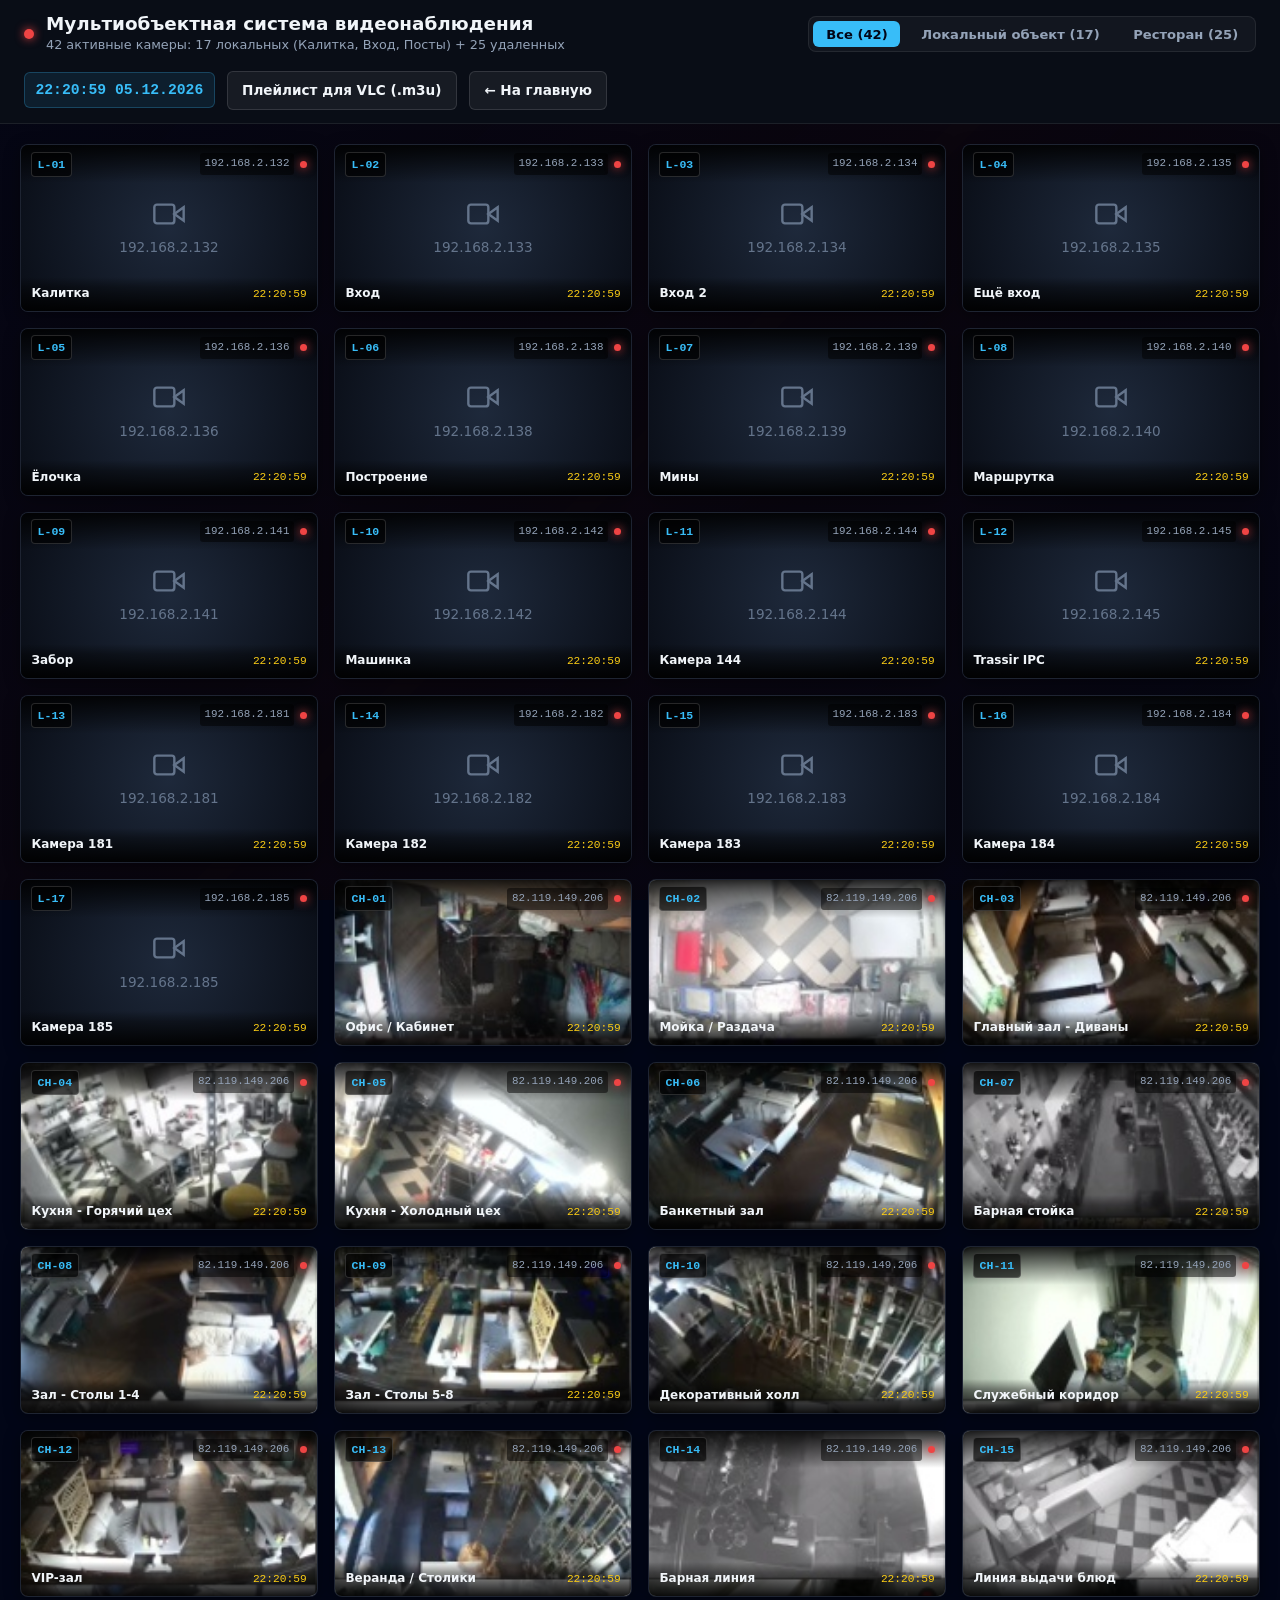
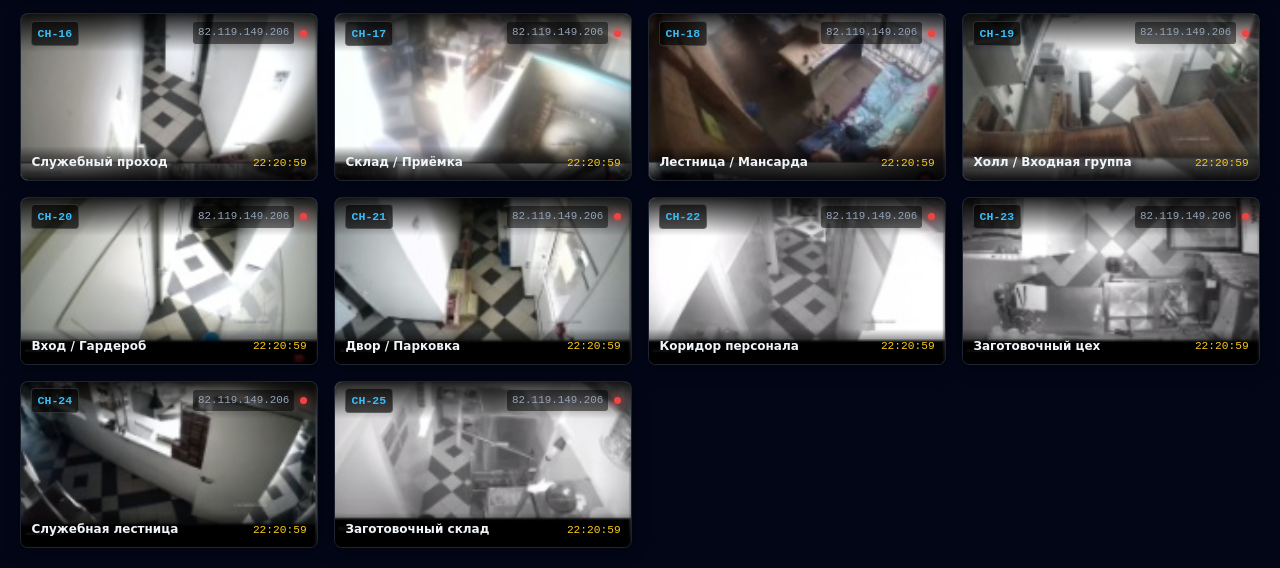
==== commit 760448d1: "feat: add 17 local object cameras with tabs, updated m3u and go2rtc configuration" ====
--- a/cameras.html
+++ b/cameras.html
@@ -3,7 +3,7 @@
 <head>
   <meta charset="UTF-8">
   <meta name="viewport" content="width=device-width, initial-scale=1.0">
-  <title>Видеонаблюдение — Ресторан gazbloki31.ru (25 камер)</title>
+  <title>Видеонаблюдение — Мультиобъектная система (42 камеры)</title>
   <link rel="stylesheet" href="css/style.css">
   <style>
     body {
@@ -64,6 +64,35 @@
       display: flex;
       align-items: center;
       gap: 0.75rem;
+      flex-wrap: wrap;
+    }
+    .cctv-tabs {
+      display: flex;
+      gap: 0.5rem;
+      background: rgba(255, 255, 255, 0.04);
+      padding: 4px;
+      border-radius: 8px;
+      border: 1px solid rgba(255, 255, 255, 0.08);
+    }
+    .cctv-tab-btn {
+      padding: 0.35rem 0.8rem;
+      font-size: 0.82rem;
+      font-weight: 600;
+      border: none;
+      background: transparent;
+      color: #94a3b8;
+      border-radius: 6px;
+      cursor: pointer;
+      transition: all 0.2s;
+    }
+    .cctv-tab-btn:hover {
+      color: #f8fafc;
+      background: rgba(255, 255, 255, 0.06);
+    }
+    .cctv-tab-btn.active {
+      background: #38bdf8;
+      color: #020617;
+      font-weight: 700;
     }
     .cctv-btn {
       display: inline-flex;
@@ -85,66 +114,49 @@
       border-color: #38bdf8;
       color: #38bdf8;
     }
-    .cctv-btn--primary {
-      background: #dc2626;
-      border-color: #dc2626;
-      color: #fff;
-    }
-    .cctv-btn--primary:hover {
-      background: #b91c1c;
-      color: #fff;
-    }
     .cctv-clock-display {
       font-family: monospace;
-      font-size: 0.95rem;
+      font-size: 0.92rem;
       font-weight: 700;
       color: #38bdf8;
-      padding: 0.35rem 0.65rem;
-      background: rgba(56, 189, 248, 0.08);
+      background: rgba(56, 189, 248, 0.1);
+      padding: 0.3rem 0.65rem;
+      border-radius: 6px;
       border: 1px solid rgba(56, 189, 248, 0.25);
-      border-radius: 4px;
-    }
-    .cctv-main-container {
-      padding: 0.75rem;
+    }
+    .cctv-standalone-container {
+      padding: 1.25rem;
       max-width: 1920px;
       margin: 0 auto;
     }
-    .cctv-grid-standalone {
+    .cctv-grid-layout {
       display: grid;
-      grid-template-columns: repeat(5, 1fr);
-      gap: 6px;
-      background: #000;
-      padding: 6px;
-      border-radius: 8px;
-      border: 1px solid rgba(255, 255, 255, 0.08);
-    }
-    @media (max-width: 1200px) {
-      .cctv-grid-standalone { grid-template-columns: repeat(4, 1fr); }
-    }
-    @media (max-width: 900px) {
-      .cctv-grid-standalone { grid-template-columns: repeat(3, 1fr); }
-    }
-    @media (max-width: 600px) {
-      .cctv-grid-standalone { grid-template-columns: repeat(2, 1fr); }
-    }
-    @media (max-width: 400px) {
-      .cctv-grid-standalone { grid-template-columns: 1fr; }
+      grid-template-columns: repeat(auto-fill, minmax(280px, 1fr));
+      gap: 1rem;
+    }
+    @media (min-width: 1400px) {
+      .cctv-grid-layout {
+        grid-template-columns: repeat(5, 1fr);
+      }
     }
     .cctv-cell-item {
       position: relative;
-      aspect-ratio: 16 / 10;
-      background: #080d1a;
+      background: #0b1120;
+      border-radius: 8px;
       overflow: hidden;
+      border: 1px solid rgba(255, 255, 255, 0.08);
+      aspect-ratio: 16 / 9;
+      display: flex;
+      flex-direction: column;
+      justify-content: flex-end;
+      box-shadow: 0 4px 16px rgba(0, 0, 0, 0.4);
       cursor: pointer;
-      border: 1px solid rgba(255, 255, 255, 0.08);
-      border-radius: 4px;
-      transition: transform 0.18s ease, border-color 0.18s ease, box-shadow 0.18s ease;
+      transition: transform 0.2s ease, border-color 0.2s ease;
     }
     .cctv-cell-item:hover {
-      transform: scale(1.025);
-      z-index: 10;
+      transform: translateY(-2px);
       border-color: #38bdf8;
-      box-shadow: 0 0 16px rgba(56, 189, 248, 0.45);
+      box-shadow: 0 6px 20px rgba(56, 189, 248, 0.2);
     }
     .cctv-cell-item img,
     .cctv-cell-item video {
@@ -153,7 +165,19 @@
       width: 100%;
       height: 100%;
       object-fit: cover;
-      display: block;
+      pointer-events: none;
+    }
+    .cctv-cell-placeholder {
+      position: absolute;
+      inset: 0;
+      display: flex;
+      flex-direction: column;
+      align-items: center;
+      justify-content: center;
+      background: radial-gradient(circle at center, #1e293b 0%, #090d16 100%);
+      color: #64748b;
+      font-size: 0.85rem;
+      gap: 0.4rem;
     }
     .cctv-cell-header-bar {
       position: absolute;
@@ -163,31 +187,36 @@
       display: flex;
       justify-content: space-between;
       align-items: center;
-      padding: 4px 6px;
-      background: linear-gradient(180deg, rgba(0, 0, 0, 0.85) 0%, transparent 100%);
+      padding: 0.4rem 0.6rem;
+      background: linear-gradient(180deg, rgba(0,0,0,0.85) 0%, rgba(0,0,0,0) 100%);
       font-size: 0.72rem;
+      z-index: 2;
+    }
+    .cctv-cell-ch-tag {
+      font-family: monospace;
       font-weight: 700;
-      z-index: 2;
-    }
-    .cctv-cell-ch-tag {
-      background: rgba(0, 0, 0, 0.75);
-      padding: 1px 5px;
-      border-radius: 3px;
+      background: rgba(0, 0, 0, 0.65);
+      padding: 2px 6px;
+      border-radius: 4px;
       border: 1px solid rgba(255, 255, 255, 0.15);
       color: #38bdf8;
-      letter-spacing: 0.5px;
+    }
+    .cctv-cell-ip-tag {
+      font-family: monospace;
+      font-size: 0.68rem;
+      color: #94a3b8;
+      background: rgba(0, 0, 0, 0.5);
+      padding: 2px 5px;
+      border-radius: 3px;
     }
     .cctv-cell-name-bar {
-      position: absolute;
-      bottom: 0;
-      left: 0;
-      right: 0;
+      position: relative;
       display: flex;
       justify-content: space-between;
       align-items: center;
-      padding: 4px 6px;
-      background: linear-gradient(0deg, rgba(0, 0, 0, 0.9) 0%, transparent 100%);
-      font-size: 0.72rem;
+      padding: 0.45rem 0.65rem;
+      background: linear-gradient(0deg, rgba(0,0,0,0.92) 0%, rgba(0,0,0,0.4) 70%, rgba(0,0,0,0) 100%);
+      font-size: 0.75rem;
       z-index: 2;
     }
     .cctv-cell-cam-name {
@@ -196,14 +225,14 @@
       white-space: nowrap;
       overflow: hidden;
       text-overflow: ellipsis;
-      max-width: 70%;
+      max-width: 68%;
     }
     .cctv-cell-live-clock {
       font-family: monospace;
       color: #facc15;
       font-size: 0.7rem;
     }
-    /* Modal Styles */
+    /* Modal */
     .cctv-standalone-modal-backdrop {
       position: fixed;
       inset: 0;
@@ -252,6 +281,29 @@
       border: none;
       display: block;
     }
+    .cctv-modal-info-panel {
+      padding: 0.75rem 1.25rem;
+      background: #0a0f1d;
+      border-top: 1px solid rgba(255, 255, 255, 0.08);
+      display: flex;
+      align-items: center;
+      justify-content: space-between;
+      flex-wrap: wrap;
+      gap: 0.75rem;
+    }
+    .cctv-url-code {
+      font-family: monospace;
+      font-size: 0.8rem;
+      background: #020617;
+      padding: 0.35rem 0.65rem;
+      border-radius: 4px;
+      border: 1px solid rgba(255, 255, 255, 0.1);
+      color: #38bdf8;
+      max-width: 650px;
+      overflow: hidden;
+      text-overflow: ellipsis;
+      white-space: nowrap;
+    }
     .cctv-standalone-modal-foot {
       display: flex;
       justify-content: space-between;
@@ -269,155 +321,242 @@
     <div class="cctv-page-title-wrap">
       <span class="cctv-page-rec-dot"></span>
       <div>
-        <h1 class="cctv-page-title">Ресторан gazbloki31.ru — Система видеонаблюдения</h1>
-        <p class="cctv-page-sub">82.119.149.206:8000 · 25 активных видеокамер · Hikvision RTSP</p>
+        <h1 class="cctv-page-title">Мультиобъектная система видеонаблюдения</h1>
+        <p class="cctv-page-sub">42 активные камеры: 17 локальных (Калитка, Вход, Посты) + 25 удаленных</p>
       </div>
     </div>
 
+    <!-- Переключатель категорий -->
+    <div class="cctv-tabs">
+      <button type="button" class="cctv-tab-btn active" data-filter="all">Все (42)</button>
+      <button type="button" class="cctv-tab-btn" data-filter="local">Локальный объект (17)</button>
+      <button type="button" class="cctv-tab-btn" data-filter="remote">Ресторан (25)</button>
+    </div>
+
     <div class="cctv-page-actions">
-      <div class="cctv-clock-display" id="cctv-global-clock">00:00:00 12.10.2026</div>
-      <a href="cameras.m3u" download class="cctv-btn" title="Скачать плейлист для VLC плеера">
+      <div class="cctv-clock-display" id="cctv-global-clock">00:00:00</div>
+      <a href="cameras.m3u" download class="cctv-btn" title="Скачать общий плейлист для VLC плеера">
         Плейлист для VLC (.m3u)
       </a>
-      <a href="index.html" class="cctv-btn cctv-btn--primary">
-        ← На главный сайт
-      </a>
+      <a href="index.html" class="cctv-btn">← На главную</a>
     </div>
   </header>
 
-  <!-- Сетка 25 камер -->
-  <main class="cctv-main-container">
-    <div class="cctv-grid-standalone" id="cctv-standalone-grid">
-      <!-- Генерируется скриптом для 25 камер -->
-    </div>
+  <!-- Сетка камер -->
+  <main class="cctv-standalone-container">
+    <div class="cctv-grid-layout" id="cctv-standalone-grid"></div>
   </main>
 
-  <!-- Модальное окно камеры крупным планом -->
+  <!-- Модальное окно просмотра -->
   <div class="cctv-standalone-modal-backdrop" id="modal-backdrop" hidden>
     <div class="cctv-standalone-modal">
       <div class="cctv-standalone-modal-head">
-        <h2 id="modal-title" style="margin:0; font-size:1.1rem; color:#38bdf8;">Камера 1</h2>
+        <div>
+          <h2 id="modal-title" style="margin:0; font-size:1.15rem; color:#f1f5f9;">Камера</h2>
+          <span id="modal-subtitle" style="font-size:0.8rem; color:#94a3b8;">RTSP Поток</span>
+        </div>
         <button type="button" class="cctv-btn" id="modal-close-btn" style="padding:0.25rem 0.6rem;">✕ Закрыть (Esc)</button>
       </div>
+
       <div class="cctv-standalone-modal-player" id="modal-player-wrap">
         <iframe id="modal-stream" src="" allow="autoplay; fullscreen" allowfullscreen hidden></iframe>
         <video id="modal-video" src="" autoplay loop muted playsinline controls></video>
       </div>
+
+      <div class="cctv-modal-info-panel">
+        <div style="display:flex; align-items:center; gap:0.5rem; flex-wrap:wrap;">
+          <span style="font-size:0.8rem; color:#94a3b8;">Поток:</span>
+          <code class="cctv-url-code" id="modal-rtsp-text">rtsp://...</code>
+        </div>
+        <div style="display:flex; gap:0.5rem;">
+          <button type="button" class="cctv-btn" id="copy-rtsp-btn">Копировать RTSP</button>
+          <button type="button" class="cctv-btn" id="copy-ffplay-btn">Команда ffplay</button>
+        </div>
+      </div>
+
       <div class="cctv-standalone-modal-foot">
         <button type="button" class="cctv-btn" id="modal-prev-btn">← Предыдущая камера</button>
-        <span id="modal-counter" style="color:#94a3b8; font-size:0.9rem;">Камера 1 из 25</span>
+        <span id="modal-counter" style="color:#94a3b8; font-size:0.9rem;">Камера 1</span>
         <button type="button" class="cctv-btn" id="modal-next-btn">Следующая камера →</button>
       </div>
     </div>
   </div>
 
   <script>
-    const CAM_NAMES = [
-      'Камера 1 (Офис / Кабинет)',
-      'Камера 2 (Мойка / Раздача)',
-      'Камера 3 (Главный зал - Диваны)',
-      'Камера 4 (Кухня - Горячий цех)',
-      'Камера 5 (Кухня - Холодный цех)',
-      'Камера 6 (Банкетный зал)',
-      'Камера 7 (Барная стойка)',
-      'Камера 8 (Зал - Столы 1-4)',
-      'Камера 9 (Зал - Столы 5-8)',
-      'Камера 10 (Декоративный холл)',
-      'Камера 11 (Служебный коридор)',
-      'Камера 12 (VIP-зал)',
-      'Камера 13 (Веранда / Столики)',
-      'Камера 14 (Барная линия)',
-      'Камера 15 (Линия выдачи блюд)',
-      'Камера 16 (Служебный проход)',
-      'Камера 17 (Склад / Приёмка)',
-      'Камера 18 (Лестница / Мансарда)',
-      'Камера 19 (Холл / Входная группа)',
-      'Камера 20 (Вход / Гардероб)',
-      'Камера 21 (Двор / Парковка)',
-      'Камера 22 (Коридор персонала)',
-      'Камера 23 (Заготовочный цех)',
-      'Камера 24 (Служебная лестница)',
-      'Камера 25 (Заготовочный склад)'
+    const CAMERAS_DB = [
+      // 17 локальных камер
+      { id: 'loc_1', group: 'local', ch: 'L-01', name: 'Калитка', ip: '192.168.2.132', stream: 'loc_kalitka', rtsp: 'rtsp://admin:admin@192.168.2.132:554/Streaming/Channels/102' },
+      { id: 'loc_2', group: 'local', ch: 'L-02', name: 'Вход', ip: '192.168.2.133', stream: 'loc_vhod', rtsp: 'rtsp://admin:admin@192.168.2.133:554/Streaming/Channels/102' },
+      { id: 'loc_3', group: 'local', ch: 'L-03', name: 'Вход 2', ip: '192.168.2.134', stream: 'loc_vhod2', rtsp: 'rtsp://admin:admin@192.168.2.134:554/Streaming/Channels/102' },
+      { id: 'loc_4', group: 'local', ch: 'L-04', name: 'Ещё вход', ip: '192.168.2.135', stream: 'loc_vhod_extra', rtsp: 'rtsp://admin:admin@192.168.2.135:554/Streaming/Channels/102' },
+      { id: 'loc_5', group: 'local', ch: 'L-05', name: 'Ёлочка', ip: '192.168.2.136', stream: 'loc_elochka', rtsp: 'rtsp://admin:admin@192.168.2.136:554/Streaming/Channels/102' },
+      { id: 'loc_6', group: 'local', ch: 'L-06', name: 'Построение', ip: '192.168.2.138', stream: 'loc_postroenie', rtsp: 'rtsp://admin:admin@192.168.2.138:554/Streaming/Channels/102' },
+      { id: 'loc_7', group: 'local', ch: 'L-07', name: 'Мины', ip: '192.168.2.139', stream: 'loc_miny', rtsp: 'rtsp://admin:admin@192.168.2.139:554/Streaming/Channels/102' },
+      { id: 'loc_8', group: 'local', ch: 'L-08', name: 'Маршрутка', ip: '192.168.2.140', stream: 'loc_marshrutka', rtsp: 'rtsp://admin:admin@192.168.2.140:554/Streaming/Channels/102' },
+      { id: 'loc_9', group: 'local', ch: 'L-09', name: 'Забор', ip: '192.168.2.141', stream: 'loc_zabor', rtsp: 'rtsp://admin:admin@192.168.2.141:554/Streaming/Channels/102' },
+      { id: 'loc_10', group: 'local', ch: 'L-10', name: 'Машинка', ip: '192.168.2.142', stream: 'loc_mashinka', rtsp: 'rtsp://admin:admin@192.168.2.142:554/Streaming/Channels/102' },
+      { id: 'loc_11', group: 'local', ch: 'L-11', name: 'Камера 144', ip: '192.168.2.144', stream: 'loc_cam144', rtsp: 'rtsp://admin:admin@192.168.2.144:554/live/main' },
+      { id: 'loc_12', group: 'local', ch: 'L-12', name: 'Trassir IPC', ip: '192.168.2.145', stream: 'loc_trassir', rtsp: 'rtsp://admin:admin@192.168.2.145:554/live/sub' },
+      { id: 'loc_13', group: 'local', ch: 'L-13', name: 'Камера 181', ip: '192.168.2.181', stream: 'loc_cam181', rtsp: 'rtsp://admin:admin@192.168.2.181:554/h264/ch1/main/av_stream' },
+      { id: 'loc_14', group: 'local', ch: 'L-14', name: 'Камера 182', ip: '192.168.2.182', stream: 'loc_cam182', rtsp: 'rtsp://admin:admin@192.168.2.182:554/h264/ch1/main/av_stream' },
+      { id: 'loc_15', group: 'local', ch: 'L-15', name: 'Камера 183', ip: '192.168.2.183', stream: 'loc_cam183', rtsp: 'rtsp://admin:admin@192.168.2.183:554/h264/ch1/main/av_stream' },
+      { id: 'loc_16', group: 'local', ch: 'L-16', name: 'Камера 184', ip: '192.168.2.184', stream: 'loc_cam184', rtsp: 'rtsp://admin:admin@192.168.2.184:554/h264/ch1/main/av_stream' },
+      { id: 'loc_17', group: 'local', ch: 'L-17', name: 'Камера 185', ip: '192.168.2.185', stream: 'loc_cam185', rtsp: 'rtsp://admin:admin@192.168.2.185:554/h264/ch1/main/av_stream' },
+
+      // 25 камер ресторана
+      { id: 'rem_1', group: 'remote', ch: 'CH-01', name: 'Офис / Кабинет', ip: '82.119.149.206', stream: 'cam1', video: 'videos/restaurant_cctv/cam_1.mp4', poster: 'images/restaurant_cctv/cam_1.jpg', rtsp: 'rtsp://admin:admin123@82.119.149.206:554/Streaming/Channels/102' },
+      { id: 'rem_2', group: 'remote', ch: 'CH-02', name: 'Мойка / Раздача', ip: '82.119.149.206', stream: 'cam2', video: 'videos/restaurant_cctv/cam_2.mp4', poster: 'images/restaurant_cctv/cam_2.jpg', rtsp: 'rtsp://admin:admin123@82.119.149.206:554/Streaming/Channels/202' },
+      { id: 'rem_3', group: 'remote', ch: 'CH-03', name: 'Главный зал - Диваны', ip: '82.119.149.206', stream: 'cam3', video: 'videos/restaurant_cctv/cam_3.mp4', poster: 'images/restaurant_cctv/cam_3.jpg', rtsp: 'rtsp://admin:admin123@82.119.149.206:554/Streaming/Channels/302' },
+      { id: 'rem_4', group: 'remote', ch: 'CH-04', name: 'Кухня - Горячий цех', ip: '82.119.149.206', stream: 'cam4', video: 'videos/restaurant_cctv/cam_4.mp4', poster: 'images/restaurant_cctv/cam_4.jpg', rtsp: 'rtsp://admin:admin123@82.119.149.206:554/Streaming/Channels/402' },
+      { id: 'rem_5', group: 'remote', ch: 'CH-05', name: 'Кухня - Холодный цех', ip: '82.119.149.206', stream: 'cam5', video: 'videos/restaurant_cctv/cam_5.mp4', poster: 'images/restaurant_cctv/cam_5.jpg', rtsp: 'rtsp://admin:admin123@82.119.149.206:554/Streaming/Channels/502' },
+      { id: 'rem_6', group: 'remote', ch: 'CH-06', name: 'Банкетный зал', ip: '82.119.149.206', stream: 'cam6', video: 'videos/restaurant_cctv/cam_6.mp4', poster: 'images/restaurant_cctv/cam_6.jpg', rtsp: 'rtsp://admin:admin123@82.119.149.206:554/Streaming/Channels/602' },
+      { id: 'rem_7', group: 'remote', ch: 'CH-07', name: 'Барная стойка', ip: '82.119.149.206', stream: 'cam7', video: 'videos/restaurant_cctv/cam_7.mp4', poster: 'images/restaurant_cctv/cam_7.jpg', rtsp: 'rtsp://admin:admin123@82.119.149.206:554/Streaming/Channels/702' },
+      { id: 'rem_8', group: 'remote', ch: 'CH-08', name: 'Зал - Столы 1-4', ip: '82.119.149.206', stream: 'cam8', video: 'videos/restaurant_cctv/cam_8.mp4', poster: 'images/restaurant_cctv/cam_8.jpg', rtsp: 'rtsp://admin:admin123@82.119.149.206:554/Streaming/Channels/802' },
+      { id: 'rem_9', group: 'remote', ch: 'CH-09', name: 'Зал - Столы 5-8', ip: '82.119.149.206', stream: 'cam9', video: 'videos/restaurant_cctv/cam_9.mp4', poster: 'images/restaurant_cctv/cam_9.jpg', rtsp: 'rtsp://admin:admin123@82.119.149.206:554/Streaming/Channels/902' },
+      { id: 'rem_10', group: 'remote', ch: 'CH-10', name: 'Декоративный холл', ip: '82.119.149.206', stream: 'cam10', video: 'videos/restaurant_cctv/cam_10.mp4', poster: 'images/restaurant_cctv/cam_10.jpg', rtsp: 'rtsp://admin:admin123@82.119.149.206:554/Streaming/Channels/1002' },
+      { id: 'rem_11', group: 'remote', ch: 'CH-11', name: 'Служебный коридор', ip: '82.119.149.206', stream: 'cam11', video: 'videos/restaurant_cctv/cam_11.mp4', poster: 'images/restaurant_cctv/cam_11.jpg', rtsp: 'rtsp://admin:admin123@82.119.149.206:554/Streaming/Channels/1102' },
+      { id: 'rem_12', group: 'remote', ch: 'CH-12', name: 'VIP-зал', ip: '82.119.149.206', stream: 'cam12', video: 'videos/restaurant_cctv/cam_12.mp4', poster: 'images/restaurant_cctv/cam_12.jpg', rtsp: 'rtsp://admin:admin123@82.119.149.206:554/Streaming/Channels/1202' },
+      { id: 'rem_13', group: 'remote', ch: 'CH-13', name: 'Веранда / Столики', ip: '82.119.149.206', stream: 'cam13', video: 'videos/restaurant_cctv/cam_13.mp4', poster: 'images/restaurant_cctv/cam_13.jpg', rtsp: 'rtsp://admin:admin123@82.119.149.206:554/Streaming/Channels/1302' },
+      { id: 'rem_14', group: 'remote', ch: 'CH-14', name: 'Барная линия', ip: '82.119.149.206', stream: 'cam14', video: 'videos/restaurant_cctv/cam_14.mp4', poster: 'images/restaurant_cctv/cam_14.jpg', rtsp: 'rtsp://admin:admin123@82.119.149.206:554/Streaming/Channels/1402' },
+      { id: 'rem_15', group: 'remote', ch: 'CH-15', name: 'Линия выдачи блюд', ip: '82.119.149.206', stream: 'cam15', video: 'videos/restaurant_cctv/cam_15.mp4', poster: 'images/restaurant_cctv/cam_15.jpg', rtsp: 'rtsp://admin:admin123@82.119.149.206:554/Streaming/Channels/1502' },
+      { id: 'rem_16', group: 'remote', ch: 'CH-16', name: 'Служебный проход', ip: '82.119.149.206', stream: 'cam16', video: 'videos/restaurant_cctv/cam_16.mp4', poster: 'images/restaurant_cctv/cam_16.jpg', rtsp: 'rtsp://admin:admin123@82.119.149.206:554/Streaming/Channels/1602' },
+      { id: 'rem_17', group: 'remote', ch: 'CH-17', name: 'Склад / Приёмка', ip: '82.119.149.206', stream: 'cam17', video: 'videos/restaurant_cctv/cam_17.mp4', poster: 'images/restaurant_cctv/cam_17.jpg', rtsp: 'rtsp://admin:admin123@82.119.149.206:554/Streaming/Channels/1702' },
+      { id: 'rem_18', group: 'remote', ch: 'CH-18', name: 'Лестница / Мансарда', ip: '82.119.149.206', stream: 'cam18', video: 'videos/restaurant_cctv/cam_18.mp4', poster: 'images/restaurant_cctv/cam_18.jpg', rtsp: 'rtsp://admin:admin123@82.119.149.206:554/Streaming/Channels/1802' },
+      { id: 'rem_19', group: 'remote', ch: 'CH-19', name: 'Холл / Входная группа', ip: '82.119.149.206', stream: 'cam19', video: 'videos/restaurant_cctv/cam_19.mp4', poster: 'images/restaurant_cctv/cam_19.jpg', rtsp: 'rtsp://admin:admin123@82.119.149.206:554/Streaming/Channels/1902' },
+      { id: 'rem_20', group: 'remote', ch: 'CH-20', name: 'Вход / Гардероб', ip: '82.119.149.206', stream: 'cam20', video: 'videos/restaurant_cctv/cam_20.mp4', poster: 'images/restaurant_cctv/cam_20.jpg', rtsp: 'rtsp://admin:admin123@82.119.149.206:554/Streaming/Channels/2002' },
+      { id: 'rem_21', group: 'remote', ch: 'CH-21', name: 'Двор / Парковка', ip: '82.119.149.206', stream: 'cam21', video: 'videos/restaurant_cctv/cam_21.mp4', poster: 'images/restaurant_cctv/cam_21.jpg', rtsp: 'rtsp://admin:admin123@82.119.149.206:554/Streaming/Channels/2102' },
+      { id: 'rem_22', group: 'remote', ch: 'CH-22', name: 'Коридор персонала', ip: '82.119.149.206', stream: 'cam22', video: 'videos/restaurant_cctv/cam_22.mp4', poster: 'images/restaurant_cctv/cam_22.jpg', rtsp: 'rtsp://admin123@82.119.149.206:554/Streaming/Channels/2202' },
+      { id: 'rem_23', group: 'remote', ch: 'CH-23', name: 'Заготовочный цех', ip: '82.119.149.206', stream: 'cam23', video: 'videos/restaurant_cctv/cam_23.mp4', poster: 'images/restaurant_cctv/cam_23.jpg', rtsp: 'rtsp://admin:admin123@82.119.149.206:554/Streaming/Channels/2302' },
+      { id: 'rem_24', group: 'remote', ch: 'CH-24', name: 'Служебная лестница', ip: '82.119.149.206', stream: 'cam24', video: 'videos/restaurant_cctv/cam_24.mp4', poster: 'images/restaurant_cctv/cam_24.jpg', rtsp: 'rtsp://admin:admin123@82.119.149.206:554/Streaming/Channels/2402' },
+      { id: 'rem_25', group: 'remote', ch: 'CH-25', name: 'Заготовочный склад', ip: '82.119.149.206', stream: 'cam25', video: 'videos/restaurant_cctv/cam_25.mp4', poster: 'images/restaurant_cctv/cam_25.jpg', rtsp: 'rtsp://admin:admin123@82.119.149.206:554/Streaming/Channels/2502' }
     ];
 
     const gridEl = document.getElementById('cctv-standalone-grid');
     const modalBackdrop = document.getElementById('modal-backdrop');
     const modalTitle = document.getElementById('modal-title');
+    const modalSubtitle = document.getElementById('modal-subtitle');
     const modalCounter = document.getElementById('modal-counter');
     const modalStream = document.getElementById('modal-stream');
     const modalVideo = document.getElementById('modal-video');
+    const modalRtspText = document.getElementById('modal-rtsp-text');
+    const copyRtspBtn = document.getElementById('copy-rtsp-btn');
+    const copyFfplayBtn = document.getElementById('copy-ffplay-btn');
     const modalCloseBtn = document.getElementById('modal-close-btn');
     const modalPrevBtn = document.getElementById('modal-prev-btn');
     const modalNextBtn = document.getElementById('modal-next-btn');
     const clockEl = document.getElementById('cctv-global-clock');
-
-    let currentIdx = 1;
+    const tabBtns = document.querySelectorAll('.cctv-tab-btn');
+
+    let currentFilter = 'all';
+    let currentIdx = 0;
     let isGatewayOnline = false;
 
-    // Проверка шлюза go2rtc
+    // Проверка активности go2rtc
     fetch('http://127.0.0.1:1984/api/streams', { method: 'GET', mode: 'no-cors', cache: 'no-store' })
       .then(() => { isGatewayOnline = true; })
       .catch(() => { isGatewayOnline = false; });
 
-    // Генерация 25 ячеек
-    CAM_NAMES.forEach((name, i) => {
-      const idx = i + 1;
-      const chFormatted = String(idx).padStart(2, '0');
-      const cell = document.createElement('div');
-      cell.className = 'cctv-cell-item';
-      cell.title = `${name} — Нажмите для крупного плана`;
-
-      cell.innerHTML = `
-        <img src="images/restaurant_cctv/cam_${idx}.jpg" alt="${name}" loading="lazy" />
-        <video src="videos/restaurant_cctv/cam_${idx}.mp4" poster="images/restaurant_cctv/cam_${idx}.jpg" loop muted playsinline hidden></video>
-        <div class="cctv-cell-header-bar">
-          <span class="cctv-cell-ch-tag">CH-${chFormatted}</span>
-          <span class="cctv-page-rec-dot" style="width:7px; height:7px;"></span>
-        </div>
-        <div class="cctv-cell-name-bar">
-          <span class="cctv-cell-cam-name">${name}</span>
-          <span class="cctv-cell-live-clock cctv-time-stamp">00:00:00</span>
-        </div>
-      `;
-
-      // Плавное воспроизведение при наведении на ячейку
-      const video = cell.querySelector('video');
-      const img = cell.querySelector('img');
-      cell.addEventListener('mouseenter', () => {
+    function getVisibleCameras() {
+      if (currentFilter === 'all') return CAMERAS_DB;
+      return CAMERAS_DB.filter(c => c.group === currentFilter);
+    }
+
+    function renderGrid() {
+      gridEl.innerHTML = '';
+      const list = getVisibleCameras();
+
+      list.forEach((cam, index) => {
+        const cell = document.createElement('div');
+        cell.className = 'cctv-cell-item';
+        cell.title = `${cam.name} (${cam.ip}) — Клик для просмотра`;
+
+        if (cam.poster) {
+          cell.innerHTML = `
+            <img src="${cam.poster}" alt="${cam.name}" loading="lazy" />
+            <video src="${cam.video}" poster="${cam.poster}" loop muted playsinline hidden></video>
+          `;
+        } else {
+          cell.innerHTML = `
+            <div class="cctv-cell-placeholder">
+              <svg width="32" height="32" viewBox="0 0 24 24" fill="none" stroke="currentColor" stroke-width="1.8">
+                <path d="M23 7l-7 5 7 5V7z"></path>
+                <rect x="1" y="5" width="15" height="14" rx="2" ry="2"></rect>
+              </svg>
+              <span>${cam.ip}</span>
+            </div>
+          `;
+        }
+
+        cell.innerHTML += `
+          <div class="cctv-cell-header-bar">
+            <span class="cctv-cell-ch-tag">${cam.ch}</span>
+            <div style="display:flex; align-items:center; gap:6px;">
+              <span class="cctv-cell-ip-tag">${cam.ip}</span>
+              <span class="cctv-page-rec-dot" style="width:7px; height:7px;"></span>
+            </div>
+          </div>
+          <div class="cctv-cell-name-bar">
+            <span class="cctv-cell-cam-name">${cam.name}</span>
+            <span class="cctv-cell-live-clock cctv-time-stamp">00:00:00</span>
+          </div>
+        `;
+
+        const video = cell.querySelector('video');
+        const img = cell.querySelector('img');
         if (video) {
-          video.hidden = false;
-          if (img) img.hidden = true;
-          video.play().catch(() => {});
+          cell.addEventListener('mouseenter', () => {
+            video.hidden = false;
+            if (img) img.hidden = true;
+            video.play().catch(() => {});
+          });
+          cell.addEventListener('mouseleave', () => {
+            video.pause();
+            video.hidden = true;
+            if (img) img.hidden = false;
+          });
         }
+
+        cell.addEventListener('click', () => openModal(index));
+        gridEl.appendChild(cell);
       });
-      cell.addEventListener('mouseleave', () => {
-        if (video) {
-          video.pause();
-          video.hidden = true;
-          if (img) img.hidden = false;
-        }
+    }
+
+    tabBtns.forEach(btn => {
+      btn.addEventListener('click', () => {
+        tabBtns.forEach(b => b.classList.remove('active'));
+        btn.classList.add('active');
+        currentFilter = btn.dataset.filter;
+        renderGrid();
       });
-
-      cell.addEventListener('click', () => openModal(idx));
-      gridEl.appendChild(cell);
     });
 
-    function openModal(idx) {
-      currentIdx = idx;
-      modalTitle.textContent = CAM_NAMES[idx - 1] || `Камера ${idx}`;
-      modalCounter.textContent = `Камера ${idx} из 25`;
+    function openModal(index) {
+      const list = getVisibleCameras();
+      if (!list[index]) return;
+      currentIdx = index;
+      const cam = list[index];
+
+      modalTitle.textContent = `${cam.name} [${cam.ch}]`;
+      modalSubtitle.textContent = `IP: ${cam.ip} · Канал: ${cam.stream}`;
+      modalCounter.textContent = `Камера ${index + 1} из ${list.length}`;
+      modalRtspText.textContent = cam.rtsp;
 
       if (isGatewayOnline) {
         modalStream.hidden = false;
-        modalStream.src = `http://127.0.0.1:1984/stream.html?src=cam${idx}&background=false`;
+        modalStream.src = `http://127.0.0.1:1984/stream.html?src=${cam.stream}&background=false`;
         modalVideo.hidden = true;
         modalVideo.pause();
-      } else {
+      } else if (cam.video) {
         modalStream.hidden = true;
         modalStream.src = '';
         modalVideo.hidden = false;
-        modalVideo.src = `videos/restaurant_cctv/cam_${idx}.mp4`;
+        modalVideo.src = cam.video;
         modalVideo.play().catch(() => {});
+      } else {
+        modalStream.hidden = false;
+        modalStream.src = `http://127.0.0.1:1984/stream.html?src=${cam.stream}&background=false`;
+        modalVideo.hidden = true;
+        modalVideo.pause();
       }
 
       modalBackdrop.hidden = false;
@@ -432,18 +571,41 @@
       document.body.style.overflow = '';
     }
 
+    copyRtspBtn.addEventListener('click', () => {
+      const list = getVisibleCameras();
+      const cam = list[currentIdx];
+      if (cam) {
+        navigator.clipboard.writeText(cam.rtsp);
+        copyRtspBtn.textContent = 'Скопировано!';
+        setTimeout(() => { copyRtspBtn.textContent = 'Копировать RTSP'; }, 1800);
+      }
+    });
+
+    copyFfplayBtn.addEventListener('click', () => {
+      const list = getVisibleCameras();
+      const cam = list[currentIdx];
+      if (cam) {
+        const cmd = `ffplay -rtsp_transport tcp -fflags nobuffer -flags low_delay "${cam.rtsp}"`;
+        navigator.clipboard.writeText(cmd);
+        copyFfplayBtn.textContent = 'Команда скопирована!';
+        setTimeout(() => { copyFfplayBtn.textContent = 'Команда ffplay'; }, 1800);
+      }
+    });
+
     modalCloseBtn.addEventListener('click', closeModal);
     modalBackdrop.addEventListener('click', e => {
       if (e.target === modalBackdrop) closeModal();
     });
 
     modalPrevBtn.addEventListener('click', () => {
-      const prev = currentIdx > 1 ? currentIdx - 1 : 25;
+      const list = getVisibleCameras();
+      const prev = currentIdx > 0 ? currentIdx - 1 : list.length - 1;
       openModal(prev);
     });
 
     modalNextBtn.addEventListener('click', () => {
-      const next = currentIdx < 25 ? currentIdx + 1 : 1;
+      const list = getVisibleCameras();
+      const next = currentIdx < list.length - 1 ? currentIdx + 1 : 0;
       openModal(next);
     });
 
@@ -454,7 +616,6 @@
       if (e.key === 'ArrowRight') modalNextBtn.click();
     });
 
-    // Живые часы
     function updateClocks() {
       const now = new Date();
       const timeStr = now.toLocaleTimeString('ru-RU', { hour12: false });
@@ -466,6 +627,8 @@
     }
     setInterval(updateClocks, 1000);
     updateClocks();
+
+    renderGrid();
   </script>
 </body>
 </html>
